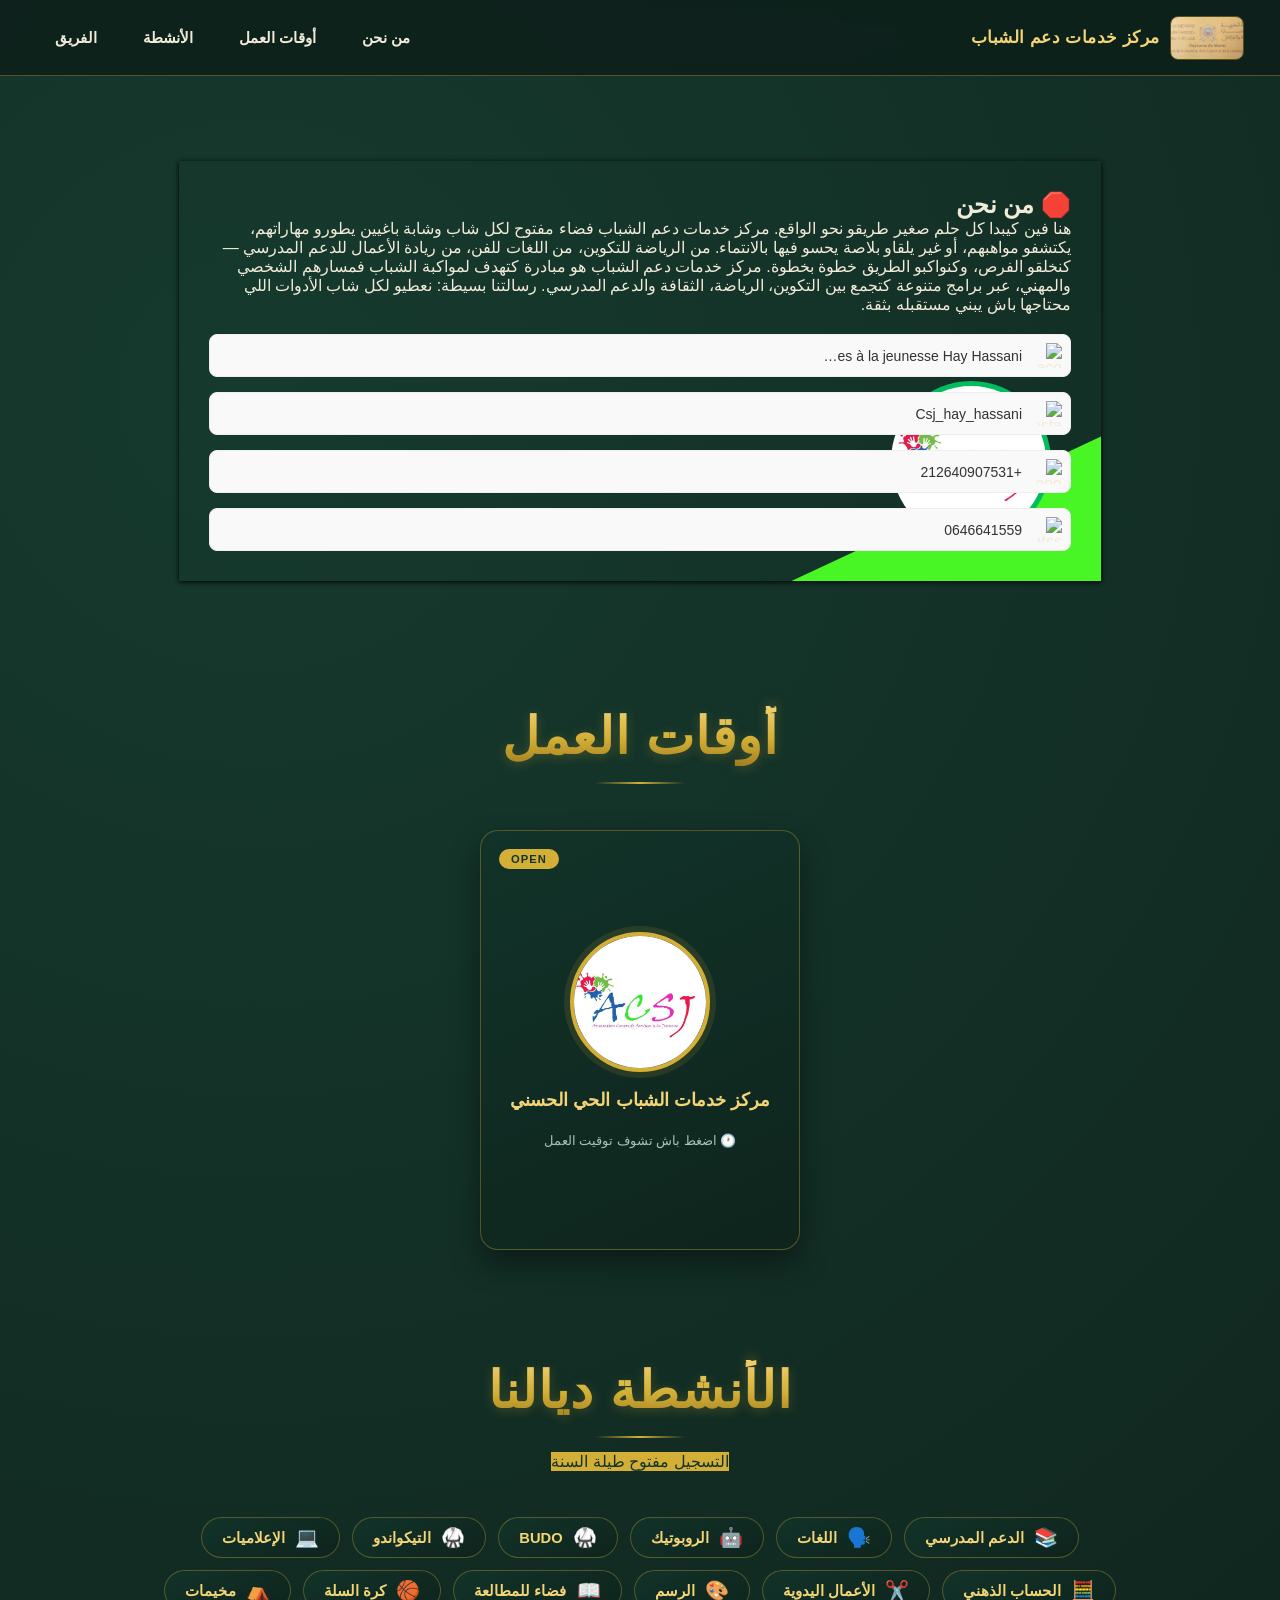
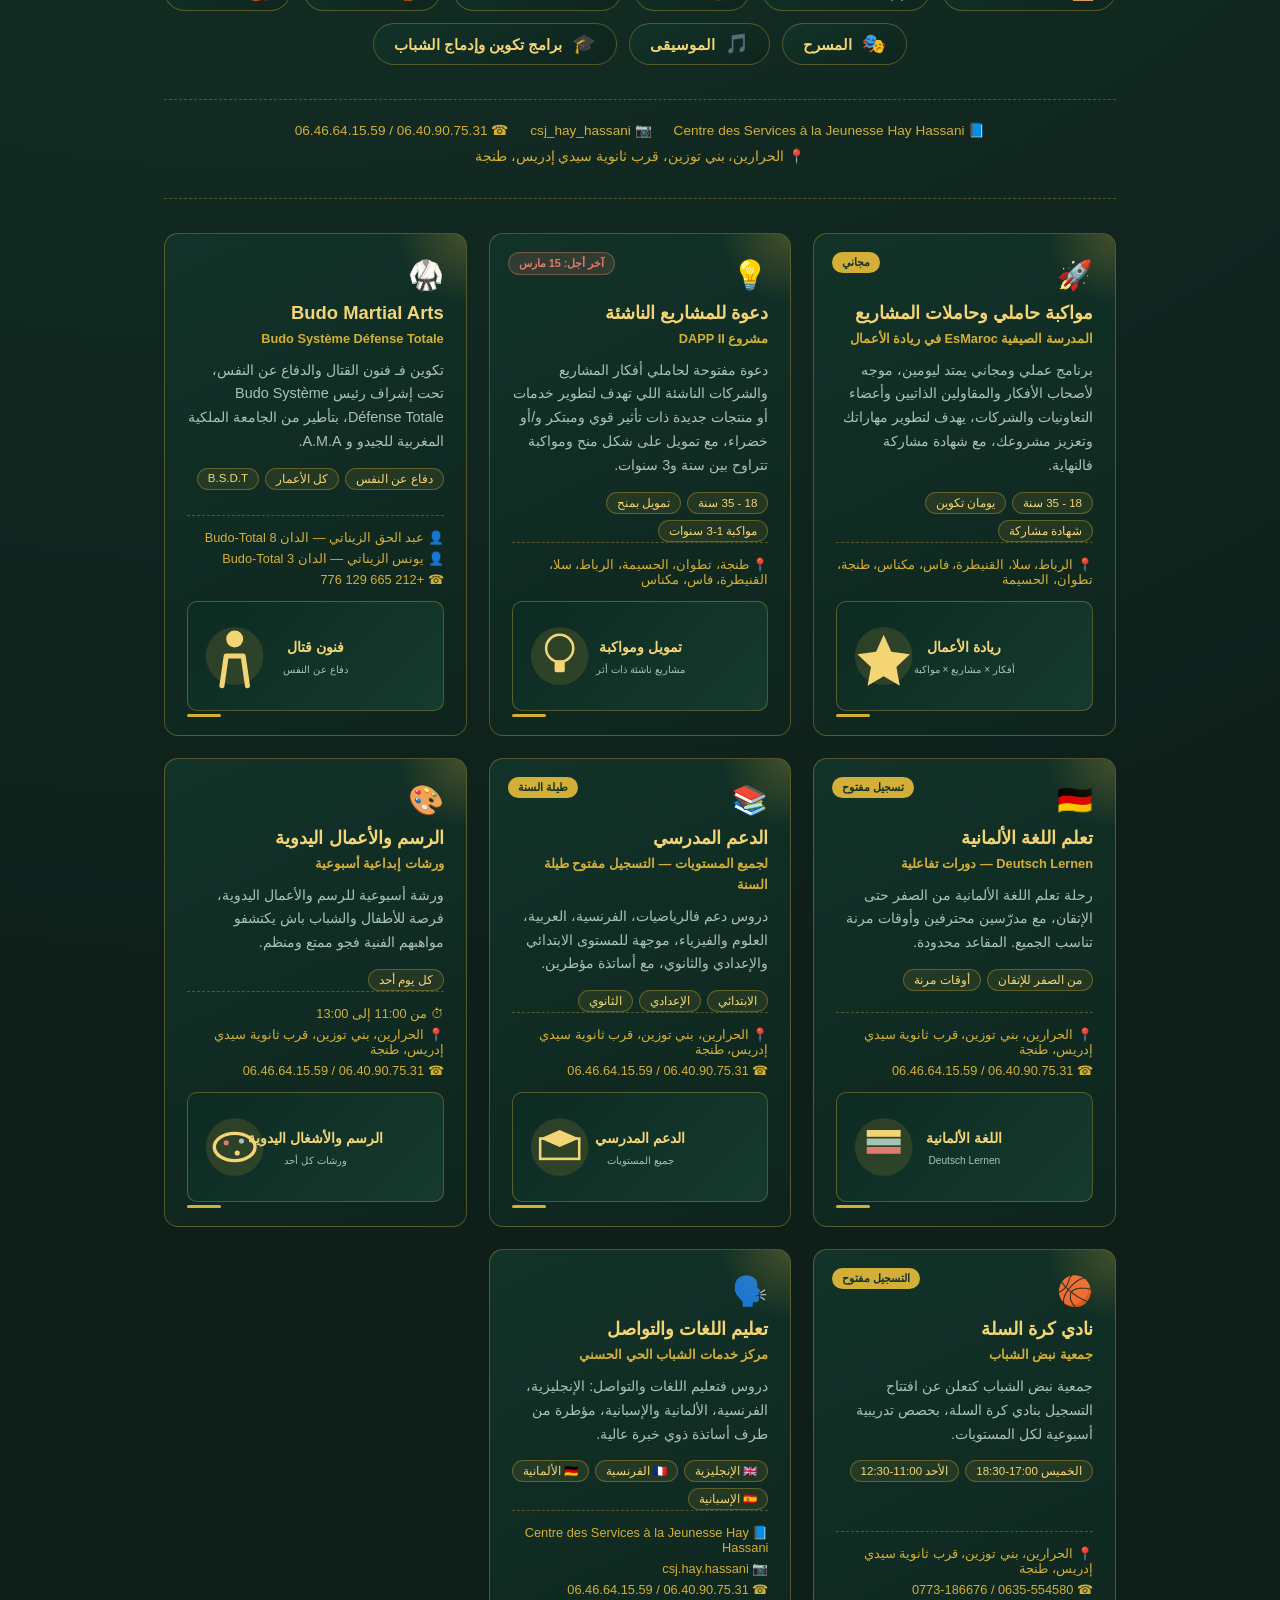
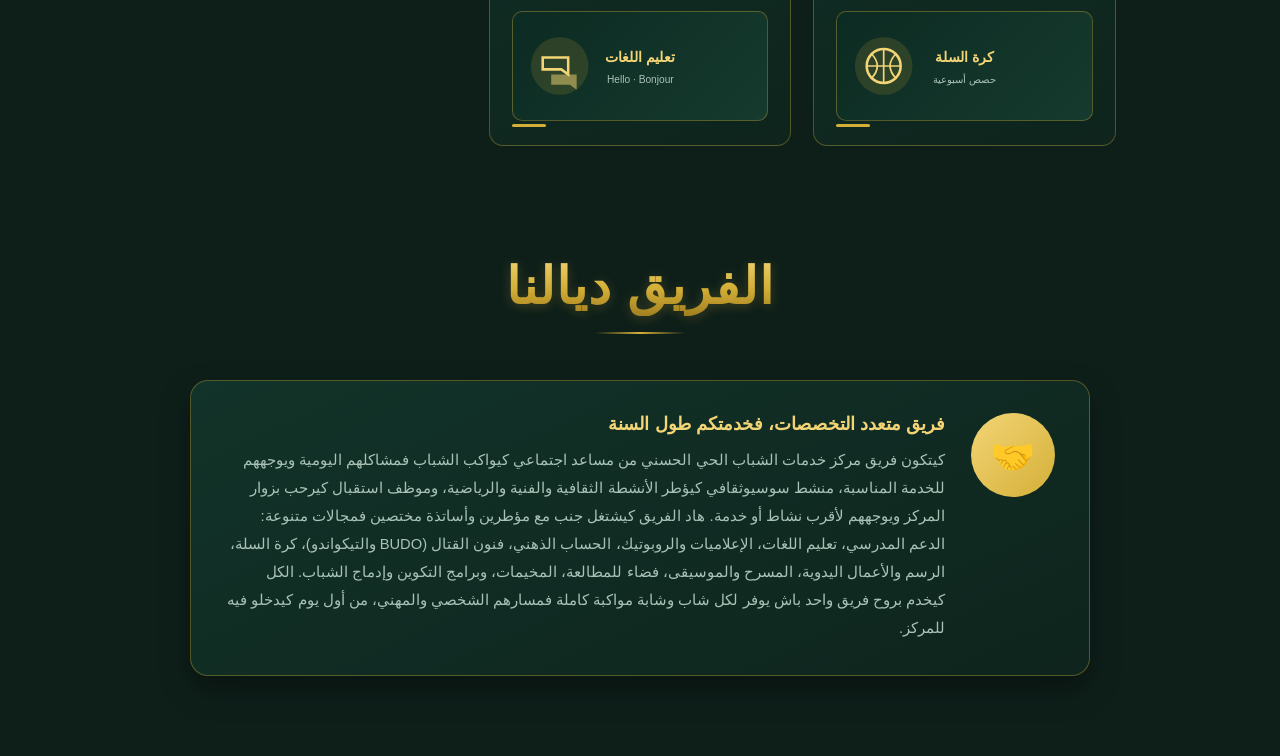
==== index.html @ f2ce32b1 "Add files via upload" ====
<!DOCTYPE html>
<html lang="ar" dir="rtl">
<head>
    <meta charset="UTF-8">
    <meta name="viewport" content="width=device-width, initial-scale=1.0">
    <title>من نحن - أوقات العمل</title>
    <link rel="stylesheet" href="style.css">
    <link rel="preconnect" href="https://fonts.googleapis.com">
    <link rel="preconnect" href="https://fonts.gstatic.com" crossorigin>
    <link href="https://fonts.googleapis.com/css2?family=Cabin:ital,wght@0,400..700;1,400..700&family=Cairo:wght@200..1000&family=Yuyu&display=swap" rel="stylesheet">
</head>
<body>
<!-- ================= NAVBAR ================= -->
  <nav class="navbar">
    <div class="logo">
      <img src="20260708_164011.jpg" alt="لوغو المركز">
      <span>مركز خدمات دعم الشباب</span>
    </div>

    <button class="burger" id="burgerBtn" aria-label="فتح القائمة">
      <span></span><span></span><span></span>
    </button>

    <ul class="nav-links" id="navLinks">
      <li><button onclick="scrollToSection('who-are-we')">من نحن</button></li>
      <li><button onclick="scrollToSection('hours')">أوقات العمل</button></li>
      <li><button onclick="scrollToSection('activities')">الأنشطة</button></li>
      <li><button onclick="scrollToSection('workers')">الفريق</button></li>
    </ul>
  </nav>

  <!-- ================= WHO ARE WE ================= -->
 <section id="who-are-we">
  <div class="whoarewe-container">
    <div class="whoarewe card">

      <!-- ============ الوجه الجديد: اسم المركز + اللوغو ============ -->
      <div class="face front">
        <div class="explanation">
          <h1>🛑 من نحن</h1>
          <p>
            هنا فين كيبدا كل حلم صغير طريقو نحو الواقع. مركز خدمات دعم الشباب فضاء مفتوح لكل شاب وشابة باغيين يطورو مهاراتهم، يكتشفو مواهبهم، أو غير يلقاو بلاصة يحسو فيها بالانتماء. من الرياضة للتكوين، من اللغات للفن، من ريادة الأعمال للدعم المدرسي — كنخلقو الفرص، وكنواكبو الطريق خطوة بخطوة.

مركز خدمات دعم الشباب هو مبادرة كتهدف لمواكبة الشباب فمسارهم الشخصي والمهني، عبر برامج متنوعة كتجمع بين التكوين، الرياضة، الثقافة والدعم المدرسي. رسالتنا بسيطة: نعطيو لكل شاب الأدوات اللي محتاجها باش يبني مستقبله بثقة.


          </p>
        </div>
        <div class="contact">
          <div class="face">
            <img src="https://encrypted-tbn0.gstatic.com/images?q=tbn:ANd9GcSIGwPo-he6o2qntz8LfJchyc9Okm151ZYbIqZl2hoObQbx0yhbgMDGwAg&s=10" alt="face" class="icon">
            <a href="https://www.facebook.com/100063943477819/mentions/">Centre des services à la jeunesse Hay Hassani</a>
          </div>
          <div class="insta">
            <img src="https://upload.wikimedia.org/wikipedia/commons/9/95/Instagram_logo_2022.svg" alt="insta" class="icon">
            <a href="https://www.instagram.com/csj_hay_hassani/">Csj_hay_hassani</a>
          </div>
          <div class="phone">
            <img src="https://play-lh.googleusercontent.com/AKQn47okB4Qh5Qs0zx_CXj5iFRdePtpTSnf-T1UjFW49aSjwAnaTqaGy-35JqwHOKETvan8F4B6WkMQ6XiERFQw=w240-h480-rw" alt="phone" class="icon">
            <a href="tel:+212640907531">+212640907531</a>
          </div>
          <div class="whatss">
            <img src="https://upload.wikimedia.org/wikipedia/commons/thumb/4/4c/WhatsApp_Logo_green.svg/1280px-WhatsApp_Logo_green.svg.png" alt="whatss" class="icon">
            <a href="https://wa.me/212646641559">0646641559</a>
          </div>
        </div>
      </div>

      </div>

    </div>
  </div>
</section>

<!-- ================= HOURS (FLIP CARD) ================= -->
  <section id="hours">
    <div class="section-title">
      <h2>أوقات العمل</h2>
      <div class="divider"></div>
    </div>

    <div class="hours-wrap">
      <div class="flip-card" id="hoursFlip" onclick="this.classList.toggle('flipped')" role="button" tabindex="0"
           onkeydown="if(event.key==='Enter'||event.key===' '){this.classList.toggle('flipped')}">
        <div class="flip-inner">

          <!-- الوجه الأول: اللوغو -->
          <div class="flip-face flip-front">
            <span class="open-badge">OPEN</span>
            <div class="flip-logo">
              <img src="IMG-20260708-WA0013.jpg" alt="لوغو مركز خدمات الشباب الحي الحسني">
            </div>
            <h3>مركز خدمات الشباب الحي الحسني</h3>
            <p class="flip-hint">🕐 اضغط باش تشوف توقيت العمل</p>
          </div>

          <!-- الوجه الثاني: توقيت العمل -->
          <div class="flip-face flip-back">
            <h3>🕐 توقيت العمل</h3>

            <div class="hours-block">
              <span class="hours-days">من الثلاثاء إلى السبت</span>
              <div class="hours-row"><span class="hours-label">صباحاً</span><span class="hours-time">10:00 - 13:00</span></div>
              <div class="hours-row"><span class="hours-label">مساءً</span><span class="hours-time">16:00 - 20:00</span></div>
            </div>

            <div class="hours-block">
              <span class="hours-days">يوم الأحد</span>
              <div class="hours-row"><span class="hours-label">صباحاً</span><span class="hours-time">10:00 - 13:00</span></div>
            </div>

            <div class="hours-contact">
              <a href="tel:+212640907531">📞 06.40.90.75.31</a>
              <a href="tel:+212646641559">📞 06.46.64.15.59</a>
            </div>
            <p class="flip-hint">اضغط باش ترجع للوغو</p>
          </div>

        </div>
      </div>
    </div>
  </section>

<!-- ================= ACTIVITIES ================= -->
  <section id="activities">
    <div class="section-title">
      <h2>الأنشطة ديالنا</h2>
      <div class="divider"></div>
      <span class="badge free reg-badge">التسجيل مفتوح طيلة السنة</span>
    </div>

    <div id="activities-container" class="chip-grid">
      <div class="chip"><span class="chip-icon">📚</span><span class="chip-title">الدعم المدرسي</span></div>
      <div class="chip"><span class="chip-icon">🗣️</span><span class="chip-title">اللغات</span></div>
      <div class="chip"><span class="chip-icon">🤖</span><span class="chip-title">الروبوتيك</span></div>
      <div class="chip"><span class="chip-icon">🥋</span><span class="chip-title">BUDO</span></div>
      <div class="chip"><span class="chip-icon">🥋</span><span class="chip-title">التيكواندو</span></div>
      <div class="chip"><span class="chip-icon">💻</span><span class="chip-title">الإعلاميات</span></div>
      <div class="chip"><span class="chip-icon">🧮</span><span class="chip-title">الحساب الذهني</span></div>
      <div class="chip"><span class="chip-icon">✂️</span><span class="chip-title">الأعمال اليدوية</span></div>
      <div class="chip"><span class="chip-icon">🎨</span><span class="chip-title">الرسم</span></div>
      <div class="chip"><span class="chip-icon">📖</span><span class="chip-title">فضاء للمطالعة</span></div>
      <div class="chip"><span class="chip-icon">🏀</span><span class="chip-title">كرة السلة</span></div>
      <div class="chip"><span class="chip-icon">⛺</span><span class="chip-title">مخيمات</span></div>
      <div class="chip"><span class="chip-icon">🎭</span><span class="chip-title">المسرح</span></div>
      <div class="chip"><span class="chip-icon">🎵</span><span class="chip-title">الموسيقى</span></div>
      <div class="chip"><span class="chip-icon">🎓</span><span class="chip-title">برامج تكوين وإدماج الشباب</span></div>
    </div>

    <div class="activities-contact">
      <span>📘 Centre des Services à la Jeunesse Hay Hassani</span>
      <span>📷 csj_hay_hassani</span>
      <span>☎ <a href="tel:+212640907531">06.40.90.75.31</a> / <a href="tel:+212646641559">06.46.64.15.59</a></span>
      <span>📍 الحرارين، بني توزين، قرب ثانوية سيدي إدريس، طنجة</span>
    </div>

    <div id="activities-details">

      <!-- Activité 1: EsMaroc - école d'été entrepreneuriat -->
      <div class="activity">
        <span class="badge free">مجاني</span>
        <span class="icon">🚀</span>
        <h3>مواكبة حاملي وحاملات المشاريع</h3>
        <p class="subtitle">المدرسة الصيفية EsMaroc في ريادة الأعمال</p>
        <p>
          برنامج عملي ومجاني يمتد ليومين، موجه لأصحاب الأفكار والمقاولين الذاتيين وأعضاء التعاونيات والشركات، يهدف لتطوير مهاراتك وتعزيز مشروعك، مع شهادة مشاركة فالنهاية.
        </p>
        <div class="tags">
          <span>18 - 35 سنة</span>
          <span>يومان تكوين</span>
          <span>شهادة مشاركة</span>
        </div>
        <div class="meta">
          <span>📍 الرباط، سلا، القنيطرة، فاس، مكناس، طنجة، تطوان، الحسيمة</span>
        </div>
        <div class="activity-img">
          <svg viewBox="0 0 300 110" xmlns="http://www.w3.org/2000/svg">
            <circle cx="55" cy="55" r="34" fill="#d4af37" opacity="0.15"/>
            <path d="M55 30 L64 50 L86 53 L70 68 L74 90 L55 79 L36 90 L40 68 L24 53 L46 50 Z" fill="#f3d576"/>
            <text x="150" y="50" text-anchor="middle" font-family="Tahoma, Arial" font-size="17" font-weight="bold" fill="#f3d576">ريادة الأعمال</text>
            <text x="150" y="75" text-anchor="middle" font-family="Tahoma, Arial" font-size="12" fill="#a9c2b6">أفكار × مشاريع × مواكبة</text>
          </svg>
        </div>
      </div>

      <!-- Activité 2: DAPP II - dعوة للمشاريع الناشئة -->
      <div class="activity">
        <span class="badge deadline">آخر أجل: 15 مارس</span>
        <span class="icon">💡</span>
        <h3>دعوة للمشاريع الناشئة</h3>
        <p class="subtitle">مشروع DAPP II</p>
        <p>
          دعوة مفتوحة لحاملي أفكار المشاريع والشركات الناشئة اللي تهدف لتطوير خدمات أو منتجات جديدة ذات تأثير قوي ومبتكر و/أو خضراء، مع تمويل على شكل منح ومواكبة تتراوح بين سنة و3 سنوات.
        </p>
        <div class="tags">
          <span>18 - 35 سنة</span>
          <span>تمويل بمنح</span>
          <span>مواكبة 1-3 سنوات</span>
        </div>
        <div class="meta">
          <span>📍 طنجة، تطوان، الحسيمة، الرباط، سلا، القنيطرة، فاس، مكناس</span>
        </div>
        <div class="activity-img">
          <svg viewBox="0 0 300 110" xmlns="http://www.w3.org/2000/svg">
            <circle cx="55" cy="55" r="34" fill="#d4af37" opacity="0.15"/>
            <circle cx="55" cy="46" r="16" fill="none" stroke="#f3d576" stroke-width="3"/>
            <rect x="49" y="60" width="12" height="14" rx="2" fill="#f3d576"/>
            <text x="150" y="50" text-anchor="middle" font-family="Tahoma, Arial" font-size="17" font-weight="bold" fill="#f3d576">تمويل ومواكبة</text>
            <text x="150" y="75" text-anchor="middle" font-family="Tahoma, Arial" font-size="12" fill="#a9c2b6">مشاريع ناشئة ذات أثر</text>
          </svg>
        </div>
      </div>

      <!-- Activité 3: Budo Martial Arts -->
      <div class="activity">
        <span class="icon">🥋</span>
        <h3>Budo Martial Arts</h3>
        <p class="subtitle">Budo Système Défense Totale</p>
        <p>
          تكوين فـ فنون القتال والدفاع عن النفس، تحت إشراف رئيس Budo Système Défense Totale، بتأطير من الجامعة الملكية المغربية للجيدو و A.M.A.
        </p>
        <div class="tags">
          <span>دفاع عن النفس</span>
          <span>كل الأعمار</span>
          <span>B.S.D.T</span>
        </div>
        <div class="meta">
          <span>👤 عبد الحق الزيناتي — الدان 8 Budo-Total</span>
          <span>👤 يونس الزيناتي — الدان 3 Budo-Total</span>
          <span>☎ <a href="tel:+212665129776">+212 665 129 776</a></span>
        </div>
        <div class="activity-img">
          <svg viewBox="0 0 300 110" xmlns="http://www.w3.org/2000/svg">
            <circle cx="55" cy="55" r="34" fill="#d4af37" opacity="0.15"/>
            <circle cx="55" cy="35" r="10" fill="#f3d576"/>
            <path d="M40 90 L45 55 L65 55 L70 90" fill="none" stroke="#f3d576" stroke-width="6" stroke-linecap="round" stroke-linejoin="round"/>
            <text x="150" y="50" text-anchor="middle" font-family="Tahoma, Arial" font-size="17" font-weight="bold" fill="#f3d576">فنون قتال</text>
            <text x="150" y="75" text-anchor="middle" font-family="Tahoma, Arial" font-size="12" fill="#a9c2b6">دفاع عن النفس</text>
          </svg>
        </div>
      </div>

      <!-- Activité 4: Deutsch Lernen - taallum al2almaniya -->
      <div class="activity">
        <span class="badge free">تسجيل مفتوح</span>
        <span class="icon">🇩🇪</span>
        <h3>تعلم اللغة الألمانية</h3>
        <p class="subtitle">Deutsch Lernen — دورات تفاعلية</p>
        <p>
          رحلة تعلم اللغة الألمانية من الصفر حتى الإتقان، مع مدرّسين محترفين وأوقات مرنة تناسب الجميع. المقاعد محدودة.
        </p>
        <div class="tags">
          <span>من الصفر للإتقان</span>
          <span>أوقات مرنة</span>
        </div>
        <div class="meta">
          <span>📍 الحرارين، بني توزين، قرب ثانوية سيدي إدريس، طنجة</span>
          <span>☎ <a href="tel:+212640907531">06.40.90.75.31</a> / <a href="tel:+212646641559">06.46.64.15.59</a></span>
        </div>
        <div class="activity-img">
          <svg viewBox="0 0 300 110" xmlns="http://www.w3.org/2000/svg">
            <circle cx="55" cy="55" r="34" fill="#d4af37" opacity="0.15"/>
            <rect x="35" y="35" width="40" height="8" fill="#f3d576"/>
            <rect x="35" y="45" width="40" height="8" fill="#a9c2b6"/>
            <rect x="35" y="55" width="40" height="8" fill="#e07a6b"/>
            <text x="150" y="50" text-anchor="middle" font-family="Tahoma, Arial" font-size="17" font-weight="bold" fill="#f3d576">اللغة الألمانية</text>
            <text x="150" y="75" text-anchor="middle" font-family="Tahoma, Arial" font-size="12" fill="#a9c2b6">Deutsch Lernen</text>
          </svg>
        </div>
      </div>

      <!-- Activité 5: dda3m lmadrassi -->
      <div class="activity">
        <span class="badge free">طيلة السنة</span>
        <span class="icon">📚</span>
        <h3>الدعم المدرسي</h3>
        <p class="subtitle">لجميع المستويات — التسجيل مفتوح طيلة السنة</p>
        <p>
          دروس دعم فالرياضيات، الفرنسية، العربية، العلوم والفيزياء، موجهة للمستوى الابتدائي والإعدادي والثانوي، مع أساتذة مؤطرين.
        </p>
        <div class="tags">
          <span>الابتدائي</span>
          <span>الإعدادي</span>
          <span>الثانوي</span>
        </div>
        <div class="meta">
          <span>📍 الحرارين، بني توزين، قرب ثانوية سيدي إدريس، طنجة</span>
          <span>☎ <a href="tel:+212640907531">06.40.90.75.31</a> / <a href="tel:+212646641559">06.46.64.15.59</a></span>
        </div>
        <div class="activity-img">
          <svg viewBox="0 0 300 110" xmlns="http://www.w3.org/2000/svg">
            <circle cx="55" cy="55" r="34" fill="#d4af37" opacity="0.15"/>
            <path d="M32 45 L55 35 L78 45 L55 55 Z" fill="#f3d576"/>
            <rect x="32" y="45" width="46" height="24" fill="none" stroke="#f3d576" stroke-width="3"/>
            <text x="150" y="50" text-anchor="middle" font-family="Tahoma, Arial" font-size="17" font-weight="bold" fill="#f3d576">الدعم المدرسي</text>
            <text x="150" y="75" text-anchor="middle" font-family="Tahoma, Arial" font-size="12" fill="#a9c2b6">جميع المستويات</text>
          </svg>
        </div>
      </div>

      <!-- Activité 6: rasm wal2a3mal lyadawiya -->
      <div class="activity">
        <span class="icon">🎨</span>
        <h3>الرسم والأعمال اليدوية</h3>
        <p class="subtitle">ورشات إبداعية أسبوعية</p>
        <p>
          ورشة أسبوعية للرسم والأعمال اليدوية، فرصة للأطفال والشباب باش يكتشفو مواهبهم الفنية فجو ممتع ومنظم.
        </p>
        <div class="tags">
          <span>كل يوم أحد</span>
        </div>
        <div class="meta">
          <span>⏱ من 11:00 إلى 13:00</span>
          <span>📍 الحرارين، بني توزين، قرب ثانوية سيدي إدريس، طنجة</span>
          <span>☎ <a href="tel:+212640907531">06.40.90.75.31</a> / <a href="tel:+212646641559">06.46.64.15.59</a></span>
        </div>
        <div class="activity-img">
          <svg viewBox="0 0 300 110" xmlns="http://www.w3.org/2000/svg">
            <circle cx="55" cy="55" r="34" fill="#d4af37" opacity="0.15"/>
            <ellipse cx="55" cy="55" rx="24" ry="16" fill="none" stroke="#f3d576" stroke-width="4"/>
            <circle cx="45" cy="50" r="3" fill="#e07a6b"/>
            <circle cx="63" cy="48" r="3" fill="#a9c2b6"/>
            <circle cx="58" cy="62" r="3" fill="#f3d576"/>
            <text x="150" y="50" text-anchor="middle" font-family="Tahoma, Arial" font-size="17" font-weight="bold" fill="#f3d576">الرسم والأشغال اليدوية</text>
            <text x="150" y="75" text-anchor="middle" font-family="Tahoma, Arial" font-size="12" fill="#a9c2b6">ورشات كل أحد</text>
          </svg>
        </div>
      </div>

      <!-- Activité 7: nadi kort selra */ basketball -->
      <div class="activity">
        <span class="badge free">التسجيل مفتوح</span>
        <span class="icon">🏀</span>
        <h3>نادي كرة السلة</h3>
        <p class="subtitle">جمعية نبض الشباب</p>
        <p>
          جمعية نبض الشباب كتعلن عن افتتاح التسجيل بنادي كرة السلة، بحصص تدريبية أسبوعية لكل المستويات.
        </p>
        <div class="tags">
          <span>الخميس 17:00-18:30</span>
          <span>الأحد 11:00-12:30</span>
        </div>
        <div class="meta">
          <span>📍 الحرارين، بني توزين، قرب ثانوية سيدي إدريس، طنجة</span>
          <span>☎ <a href="tel:+212635554580">0635-554580</a> / <a href="tel:+212773186676">0773-186676</a></span>
        </div>
        <div class="activity-img">
          <svg viewBox="0 0 300 110" xmlns="http://www.w3.org/2000/svg">
            <circle cx="55" cy="55" r="34" fill="#d4af37" opacity="0.15"/>
            <circle cx="55" cy="55" r="20" fill="none" stroke="#f3d576" stroke-width="3"/>
            <path d="M35 55 H75 M55 35 V75 M40 40 Q55 55 40 70 M70 40 Q55 55 70 70" stroke="#f3d576" stroke-width="2" fill="none"/>
            <text x="150" y="50" text-anchor="middle" font-family="Tahoma, Arial" font-size="17" font-weight="bold" fill="#f3d576">كرة السلة</text>
            <text x="150" y="75" text-anchor="middle" font-family="Tahoma, Arial" font-size="12" fill="#a9c2b6">حصص أسبوعية</text>
          </svg>
        </div>
      </div>

      <!-- Activité 9: t3lim allughat - lang courses -->
      <div class="activity">
        <span class="icon">🗣️</span>
        <h3>تعليم اللغات والتواصل</h3>
        <p class="subtitle">مركز خدمات الشباب الحي الحسني</p>
        <p>
          دروس فتعليم اللغات والتواصل: الإنجليزية، الفرنسية، الألمانية والإسبانية، مؤطرة من طرف أساتذة ذوي خبرة عالية.
        </p>
        <div class="tags">
          <span>🇬🇧 الإنجليزية</span>
          <span>🇫🇷 الفرنسية</span>
          <span>🇩🇪 الألمانية</span>
          <span>🇪🇸 الإسبانية</span>
        </div>
        <div class="meta">
          <span>📘 Centre des Services à la Jeunesse Hay Hassani</span>
          <span>📷 csj.hay.hassani</span>
          <span>☎ <a href="tel:+212640907531">06.40.90.75.31</a> / <a href="tel:+212646641559">06.46.64.15.59</a></span>
        </div>
        <div class="activity-img">
          <svg viewBox="0 0 300 110" xmlns="http://www.w3.org/2000/svg">
            <circle cx="55" cy="55" r="34" fill="#d4af37" opacity="0.15"/>
            <path d="M35 45 h30 v20 l-8 -6 h-22 z" fill="none" stroke="#f3d576" stroke-width="3"/>
            <path d="M45 65 h30 v18 l-8 -6 h-22 z" fill="#f3d576" opacity="0.5"/>
            <text x="150" y="50" text-anchor="middle" font-family="Tahoma, Arial" font-size="17" font-weight="bold" fill="#f3d576">تعليم اللغات</text>
            <text x="150" y="75" text-anchor="middle" font-family="Tahoma, Arial" font-size="12" fill="#a9c2b6">Hello · Bonjour</text>
          </svg>
        </div>
      </div>

    </div>
  </section>

  <!-- ================= TEAM (CARTE VISITE) ================= -->
  <section id="workers">
    <div class="section-title">
      <h2>الفريق ديالنا</h2>
      <div class="divider"></div>
    </div>

    <div class="team-card">
      <div class="team-card-icon">🤝</div>
      <div class="team-card-content">
        <h3>فريق متعدد التخصصات، فخدمتكم طول السنة</h3>
        <p>
          كيتكون فريق مركز خدمات الشباب الحي الحسني من مساعد اجتماعي كيواكب الشباب فمشاكلهم اليومية ويوجههم للخدمة المناسبة، منشط سوسيوثقافي كيؤطر الأنشطة الثقافية والفنية والرياضية، وموظف استقبال كيرحب بزوار المركز ويوجههم لأقرب نشاط أو خدمة. هاد الفريق كيشتغل جنب مع مؤطرين وأساتذة مختصين فمجالات متنوعة: الدعم المدرسي، تعليم اللغات، الإعلاميات والروبوتيك، الحساب الذهني، فنون القتال (BUDO والتيكواندو)، كرة السلة، الرسم والأعمال اليدوية، المسرح والموسيقى، فضاء للمطالعة، المخيمات، وبرامج التكوين وإدماج الشباب. الكل كيخدم بروح فريق واحد باش يوفر لكل شاب وشابة مواكبة كاملة فمسارهم الشخصي والمهني، من أول يوم كيدخلو فيه للمركز.
        </p>
      </div>
    </div>
  </section>

  
<script src="js.js"></script>
</body>
</html>
---- style.css ----
/* =======================================================
   RESET + ROOT VARIABLES
======================================================= */
* {
  box-sizing: border-box;
  margin: 0;
  padding: 0;
}

:root{
  --bg: #0e1f1a;
  --panel: #123329;
  --gold: #d4af37;
  --gold-light: #f3d576;
  --text: #f1ead9;
  --muted: #a9c2b6;
  --border: rgba(212,175,55,0.35);
  --nav-h: 76px;
}

html{ scroll-behavior: smooth; }

body{
  margin: 0;
  min-height: 100vh;
  background: radial-gradient(circle at 20% 10%, #163a2e, var(--bg) 60%);
  font-family: "Tahoma", "Segoe UI", sans-serif;
  color: var(--text);
  padding: 40px 20px;
  padding-top: var(--nav-h);
}

/* =======================================================
   NAVBAR
======================================================= */
.navbar{
  position: fixed;
  top: 0; right: 0; left: 0;
  height: var(--nav-h);
  display: flex;
  align-items: center;
  justify-content: space-between;
  padding: 0 36px;
  background: rgba(14,31,26,0.85);
  backdrop-filter: blur(10px);
  border-bottom: 1px solid var(--border);
  z-index: 1000;
}

.navbar .logo{
  display: flex;
  align-items: center;
  gap: 10px;
}

.navbar .logo img{
  height: 44px;
  width: 74px;
  object-fit: cover;
  border-radius: 8px;
  border: 1px solid var(--border);
}

.navbar .logo span{
  font-weight: 800;
  color: var(--gold-light);
  font-size: 1.05rem;
  letter-spacing: .5px;
}

.nav-links{
  display: flex;
  gap: 8px;
  list-style: none;
  margin: 0; padding: 0;
}

.nav-links button{
  background: transparent;
  border: 1px solid transparent;
  color: var(--text);
  font-family: inherit;
  font-size: .95rem;
  font-weight: 600;
  padding: 9px 18px;
  border-radius: 8px;
  cursor: pointer;
  transition: border-color .2s ease, color .2s ease, background .2s ease;
}

.nav-links button:hover{
  color: var(--gold-light);
  border-color: var(--border);
  background: rgba(212,175,55,0.08);
}

.burger{
  display: none;
  flex-direction: column;
  gap: 5px;
  background: none;
  border: none;
  cursor: pointer;
  padding: 6px;
}

.burger span{
  width: 24px; height: 2px;
  background: var(--gold);
  border-radius: 2px;
}

@media (max-width: 720px){
  .nav-links{
    position: fixed;
    top: var(--nav-h);
    right: 0; left: 0;
    flex-direction: column;
    background: rgba(14,31,26,0.97);
    padding: 14px;
    border-bottom: 1px solid var(--border);
    transform: translateY(-140%);
    transition: transform .25s ease;
  }
  .nav-links.open{ transform: translateY(0); }
  .burger{ display: flex; }
}

/* =======================================================
   SECTIONS GENERALES
======================================================= */
section{
  max-width: 1000px;
  margin: 0 auto;
  padding: 70px 24px 40px;
  scroll-margin-top: var(--nav-h);
}

.section-title{
  text-align: center;
  margin-bottom: 46px;
}

.section-title h2{
  font-size: clamp(2rem, 5.5vw, 3.2rem);
  margin: 0;
  font-weight: 800;
  letter-spacing: 1px;
  background: linear-gradient(180deg, var(--gold-light), var(--gold) 55%, #9c7a1f);
  -webkit-background-clip: text;
  background-clip: text;
  color: transparent;
  text-shadow: 0 2px 12px rgba(212,175,55,0.25);
}

.section-title .divider{
  width: 90px;
  height: 2px;
  margin: 16px auto 0;
  background: linear-gradient(90deg, transparent, var(--gold), transparent);
}

/* =======================================================
   HOURS — FLIP CARD (توقيت العمل)
======================================================= */
.hours-wrap{
  display: flex;
  justify-content: center;
}

.flip-card{
  width: 320px;
  height: 420px;
  max-width: 100%;
  perspective: 1600px;
  cursor: pointer;
  outline: none;
}

.flip-inner{
  position: relative;
  width: 100%;
  height: 100%;
  text-align: center;
  transition: transform .7s cubic-bezier(.4,.2,.2,1);
  transform-style: preserve-3d;
}

.flip-card.flipped .flip-inner{
  transform: rotateY(180deg);
}

.flip-card:focus-visible .flip-inner{
  box-shadow: 0 0 0 3px var(--gold-light);
  border-radius: 18px;
}

.flip-face{
  position: absolute;
  inset: 0;
  -webkit-backface-visibility: hidden;
  backface-visibility: hidden;
  border-radius: 18px;
  border: 1px solid var(--border);
  background: linear-gradient(155deg, var(--panel), #0e241d);
  display: flex;
  flex-direction: column;
  align-items: center;
  justify-content: center;
  padding: 28px 24px;
  box-shadow: 0 14px 30px rgba(0,0,0,0.4);
}

/* الوجه الأول: اللوغو */
.flip-front{
  gap: 14px;
}

.open-badge{
  position: absolute;
  top: 18px;
  left: 18px;
  background: var(--gold);
  color: #123329;
  font-size: .7rem;
  font-weight: 800;
  letter-spacing: 1px;
  padding: 4px 12px;
  border-radius: 20px;
}

.flip-logo{
  width: 140px;
  height: 140px;
  border-radius: 50%;
  overflow: hidden;
  border: 4px solid var(--gold);
  box-shadow: 0 0 0 6px rgba(212,175,55,0.12);
}

.flip-logo img{
  width: 100%;
  height: 100%;
  object-fit: cover;
  display: block;
}

.flip-front h3{
  color: var(--gold-light);
  font-size: 1.15rem;
  font-weight: 800;
  line-height: 1.5;
}

.flip-hint{
  color: var(--muted);
  font-size: .8rem;
  margin-top: 6px;
}

/* الوجه الثاني: توقيت العمل */
.flip-back{
  transform: rotateY(180deg);
  gap: 12px;
}

.flip-back h3{
  color: var(--gold-light);
  font-size: 1.3rem;
  font-weight: 800;
  margin-bottom: 6px;
}

.hours-block{
  width: 100%;
  background: rgba(212,175,55,0.06);
  border: 1px solid var(--border);
  border-radius: 12px;
  padding: 10px 16px;
}

.hours-days{
  display: block;
  color: var(--gold);
  font-weight: 700;
  font-size: .9rem;
  margin-bottom: 6px;
  text-decoration: underline;
  text-decoration-color: var(--border);
}

.hours-row{
  display: flex;
  align-items: center;
  justify-content: space-between;
  font-size: .88rem;
  padding: 3px 0;
}

.hours-row .hours-label{
  color: var(--muted);
}

.hours-row .hours-time{
  color: var(--text);
  font-weight: 700;
  direction: ltr;
}

.hours-contact{
  display: flex;
  flex-direction: column;
  gap: 6px;
  margin-top: 4px;
}

.hours-contact a{
  color: var(--gold);
  text-decoration: none;
  font-size: .85rem;
  direction: ltr;
}

.hours-contact a:hover{
  color: var(--gold-light);
  text-decoration: underline;
}

@media (max-width: 400px){
  .flip-card{ width: 90vw; height: 440px; }
}

/* =======================================================
   ACTIVITIES — chips mokhtassarin (b7al f-poster)
======================================================= */
.reg-badge{
  display: inline-block;
  margin-top: 14px;
  position: static;
}

.chip-grid{
  display: flex;
  flex-wrap: wrap;
  justify-content: center;
  gap: 12px;
}

.chip{
  display: flex;
  align-items: center;
  gap: 10px;
  background: linear-gradient(155deg, var(--panel), #0e241d);
  border: 1px solid var(--border);
  border-radius: 30px;
  padding: 10px 20px;
  transition: transform .2s ease, box-shadow .2s ease, border-color .2s ease;
}

.chip:hover{
  transform: translateY(-3px);
  border-color: var(--gold);
  box-shadow: 0 8px 18px rgba(0,0,0,0.3);
}

.chip-icon{
  font-size: 1.2rem;
  line-height: 1;
}

.chip-title{
  font-size: .92rem;
  font-weight: 700;
  color: var(--gold-light);
  white-space: nowrap;
}

.activities-contact{
  display: flex;
  flex-wrap: wrap;
  justify-content: center;
  gap: 10px 22px;
  margin-top: 34px;
  padding-top: 22px;
  border-top: 1px dashed var(--border);
  font-size: .85rem;
  color: var(--gold);
}

.activities-contact a{
  color: var(--gold);
  text-decoration: none;
}

.activities-contact a:hover{
  color: var(--gold-light);
  text-decoration: underline;
}

/* =======================================================
   ACTIVITIES DETAILS — kartat mfassla (nsekha n7ayiya)
======================================================= */
#activities-details{
  display: grid;
  grid-template-columns: repeat(auto-fit, minmax(280px, 1fr));
  gap: 22px;
  margin-top: 34px;
  padding-top: 34px;
  border-top: 1px dashed var(--border);
}

.activity{
  position: relative;
  background: linear-gradient(155deg, var(--panel), #0e241d);
  border: 1px solid var(--border);
  border-radius: 14px;
  padding: 24px 22px;
  overflow: hidden;
  display: flex;
  flex-direction: column;
  transition: transform .25s ease, box-shadow .25s ease, border-color .25s ease;
}

.activity::before{
  content: "";
  position: absolute;
  top: 0; right: 0;
  width: 70px; height: 70px;
  background: radial-gradient(circle at top right, rgba(212,175,55,0.25), transparent 70%);
}

.activity::after{
  content: "";
  position: absolute;
  left: 22px; bottom: 18px;
  width: 34px; height: 3px;
  background: var(--gold);
  border-radius: 2px;
}

.activity:hover{
  transform: translateY(-4px);
  border-color: var(--gold);
  box-shadow: 0 12px 24px rgba(0,0,0,0.35);
}

.activity .icon{
  font-size: 1.8rem;
  margin-bottom: 10px;
  display: inline-block;
}

.activity h3{
  margin: 0 0 4px;
  font-size: 1.15rem;
  color: var(--gold-light);
  font-weight: 700;
  position: relative;
  z-index: 1;
}

.activity .subtitle{
  margin: 0 0 10px;
  font-size: .8rem;
  color: var(--gold);
  font-weight: 600;
  position: relative;
  z-index: 1;
}

.activity p{
  margin: 0;
  color: var(--muted);
  font-size: .9rem;
  line-height: 1.65;
  position: relative;
  z-index: 1;
}

.activity .tags{
  display: flex;
  flex-wrap: wrap;
  gap: 6px;
  margin-top: 14px;
  position: relative;
  z-index: 1;
}

.activity .tags span{
  font-size: .72rem;
  color: var(--gold-light);
  background: rgba(212,175,55,0.1);
  border: 1px solid var(--border);
  padding: 3px 10px;
  border-radius: 20px;
}

.activity .meta{
  margin-top: auto;
  padding-top: 14px;
  border-top: 1px dashed var(--border);
  display: flex;
  flex-direction: column;
  gap: 6px;
  font-size: .8rem;
  color: var(--gold);
  position: relative;
  z-index: 1;
}

.activity .meta a{
  color: var(--gold);
  text-decoration: none;
}

.activity .meta a:hover{
  text-decoration: underline;
  color: var(--gold-light);
}

.activity .badge{
  position: absolute;
  top: 18px;
  left: 18px;
  font-size: .68rem;
  font-weight: 700;
  padding: 4px 10px;
  border-radius: 20px;
  z-index: 1;
}

.badge.free{
  background: var(--gold);
  color: #123329;
}

.badge.deadline{
  background: rgba(224,122,107,0.15);
  color: #e07a6b;
  border: 1px solid rgba(224,122,107,0.4);
}

/* tswira sghira wad7a fakher kol activity (SVG bl3arabiya) */
.activity .activity-img{
  width: 100%;
  height: 110px;
  border-radius: 10px;
  margin-top: 14px;
  border: 1px solid var(--border);
  position: relative;
  z-index: 1;
  overflow: hidden;
  background: linear-gradient(135deg, #0c2b22, #163a2e);
}

.activity .activity-img svg{
  width: 100%;
  height: 100%;
  display: block;
}

/* =======================================================
   TEAM — carte visite moustatila (khlasa)
======================================================= */
.team-card{
  display: flex;
  align-items: flex-start;
  gap: 26px;
  max-width: 900px;
  margin: 0 auto;
  background: linear-gradient(155deg, var(--panel), #0e241d);
  border: 1px solid var(--border);
  border-radius: 18px;
  padding: 32px 34px;
  box-shadow: 0 14px 30px rgba(0,0,0,0.35);
}

.team-card-icon{
  flex-shrink: 0;
  width: 84px;
  height: 84px;
  border-radius: 50%;
  background: linear-gradient(135deg, var(--gold-light), var(--gold));
  display: flex;
  align-items: center;
  justify-content: center;
  font-size: 2.2rem;
}

.team-card-content h3{
  color: var(--gold-light);
  font-size: 1.15rem;
  font-weight: 800;
  margin-bottom: 12px;
}

.team-card-content p{
  color: var(--muted);
  font-size: .92rem;
  line-height: 1.9;
}

@media (max-width: 600px){
  .team-card{
    flex-direction: column;
    align-items: center;
    text-align: center;
    padding: 26px 22px;
  }
}

/* =======================================================
   WHO ARE WE — flip card (l9dima, b7al carte visite)
======================================================= */
.whoarewe-container {
  height: 100%;
  padding: 15px;
}

.card {
  width: 100%;
  height: 100%;
  box-shadow: 0px 1px 5px black;
  position: relative;
  overflow: hidden;
}

.face {
  padding: 30px;
}

.card:before {
  content: "";
  width: 150px;
  height: 150px;
  background-image: url(IMG-20260708-WA0013.jpg);
  background-size: cover;
  position: absolute;
  bottom: 40px;
  right: 50px;
  z-index: 300;
  border-radius: 50%;
  border: 5px solid;
  border-color: rgb(5, 187, 96) rgb(5, 187, 96) rgb(5, 187, 96) white;
}

.card:after {
  content: "";
  width: 400px;
  height: 150px;
  background-color: rgb(72, 245, 37);
  position: absolute;
  transform: rotate(-25deg);
  bottom: -60px;
  right: -100px;
}

.card .front {
  position: relative;
}

/* تنسيق الروابط باش ما تبقاش مشوهة */
.card .contact {
  display: flex;
  flex-direction: column;
  gap: 15px !important;
  margin-top: 20px !important;
}

.card .contact > div {
  display: flex !important;
  align-items: center !important;
  gap: 10px !important;
  background: #f9f9f9;
  padding: 8px;
  border-radius: 8px;
  border: 1px solid #eee;
  transition: 0.3s;
  z-index: 400;
}

.card .contact > div:hover {
  background: #e0f7fa;
}

.card .contact a {
  text-decoration: none !important;
  color: #333 !important;
  font-size: 14px;
  font-weight: 500;
  white-space: nowrap;
  overflow: hidden;
  text-overflow: ellipsis;
  max-width: 200px; /* باش ما تخرجش على النافذة */
  margin-right: 5px;
}

/* تنسيق الأيقونات */
.card .icon {
  width: 25px !important;
  height: 25px !important;
  object-fit: contain;
}
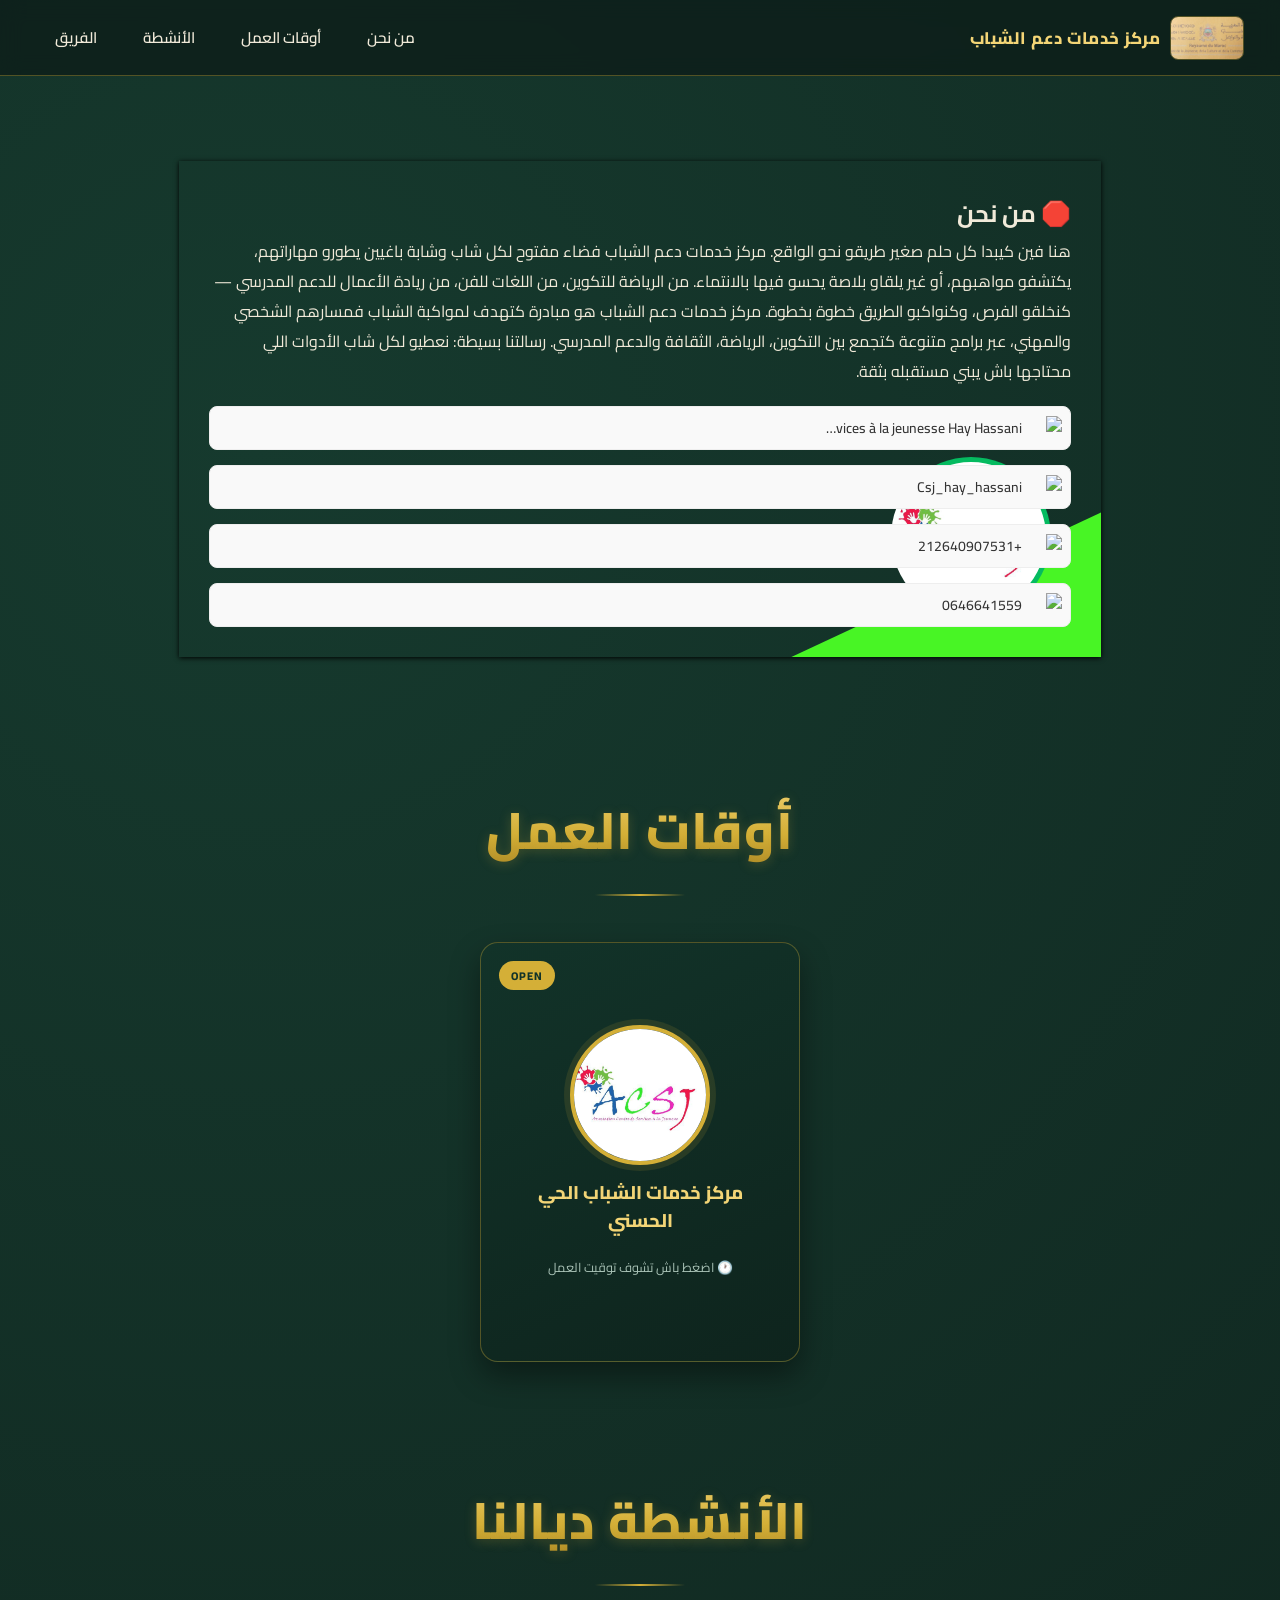
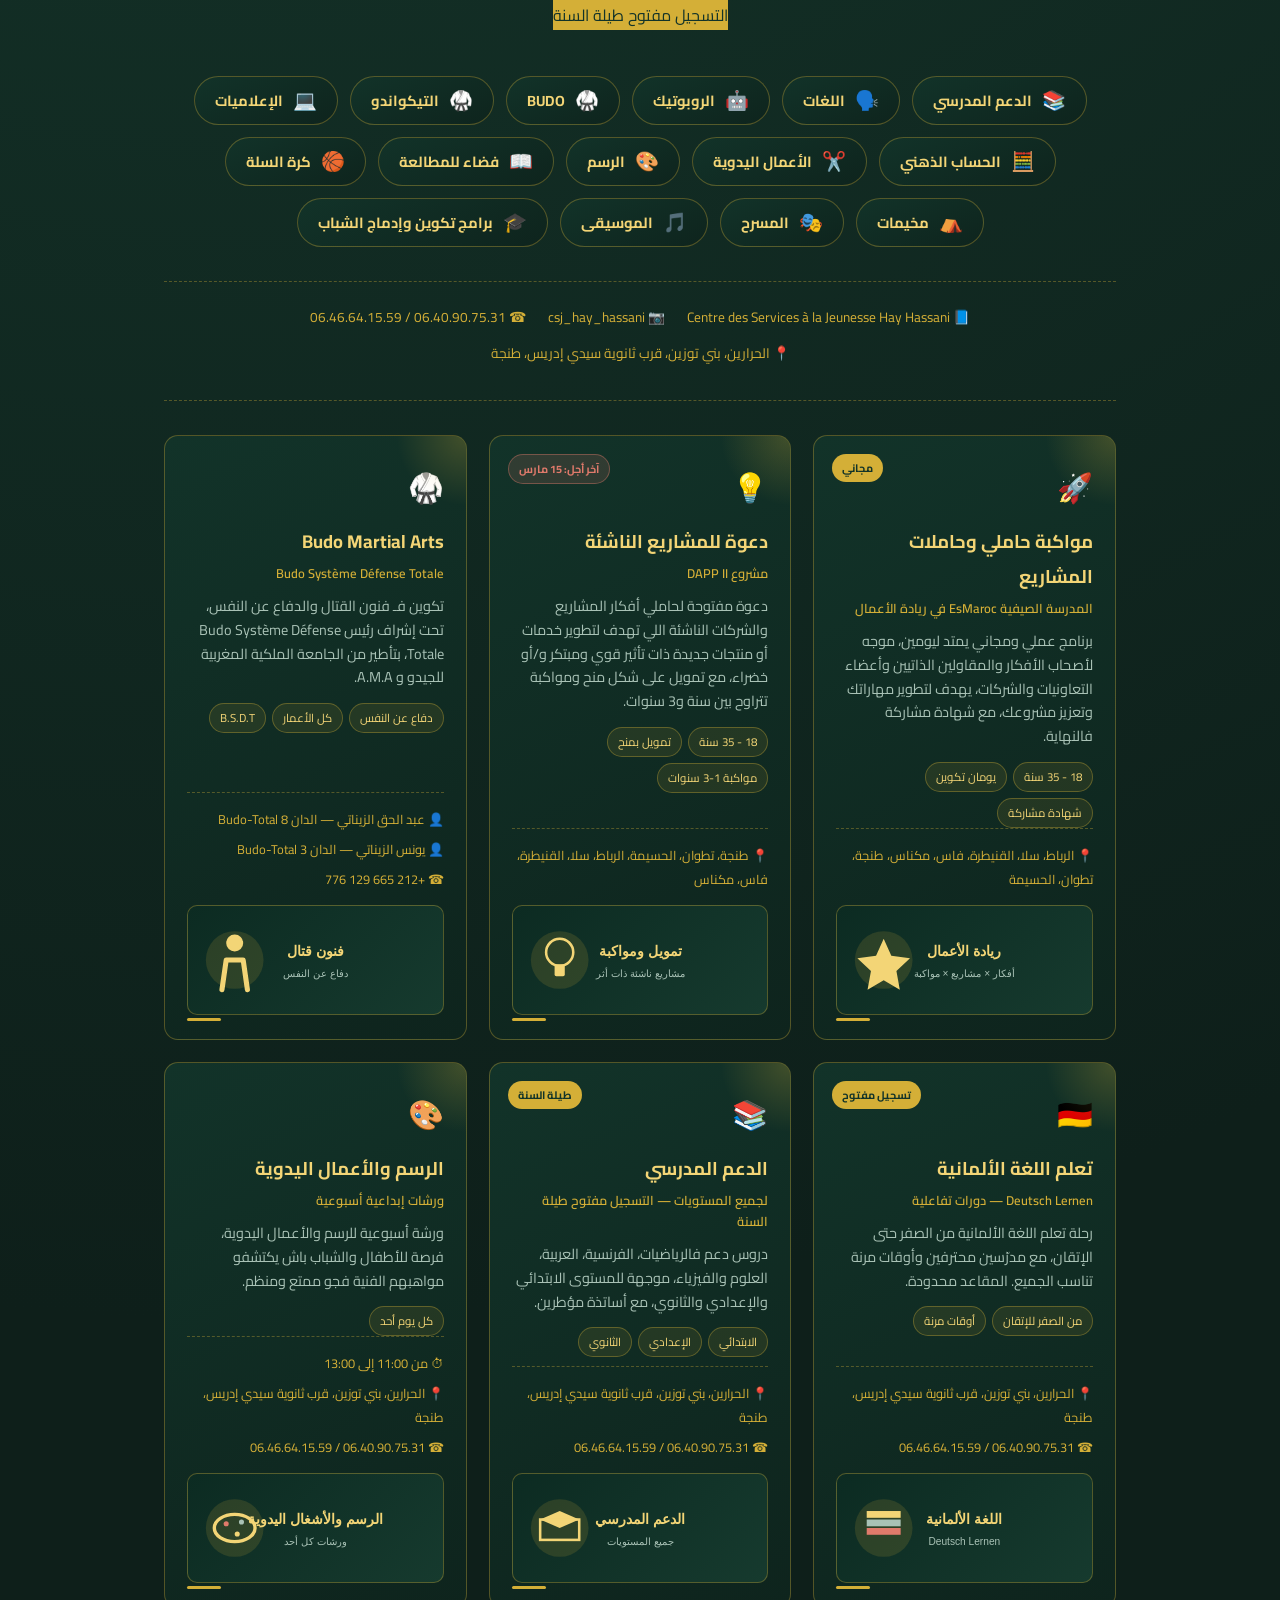
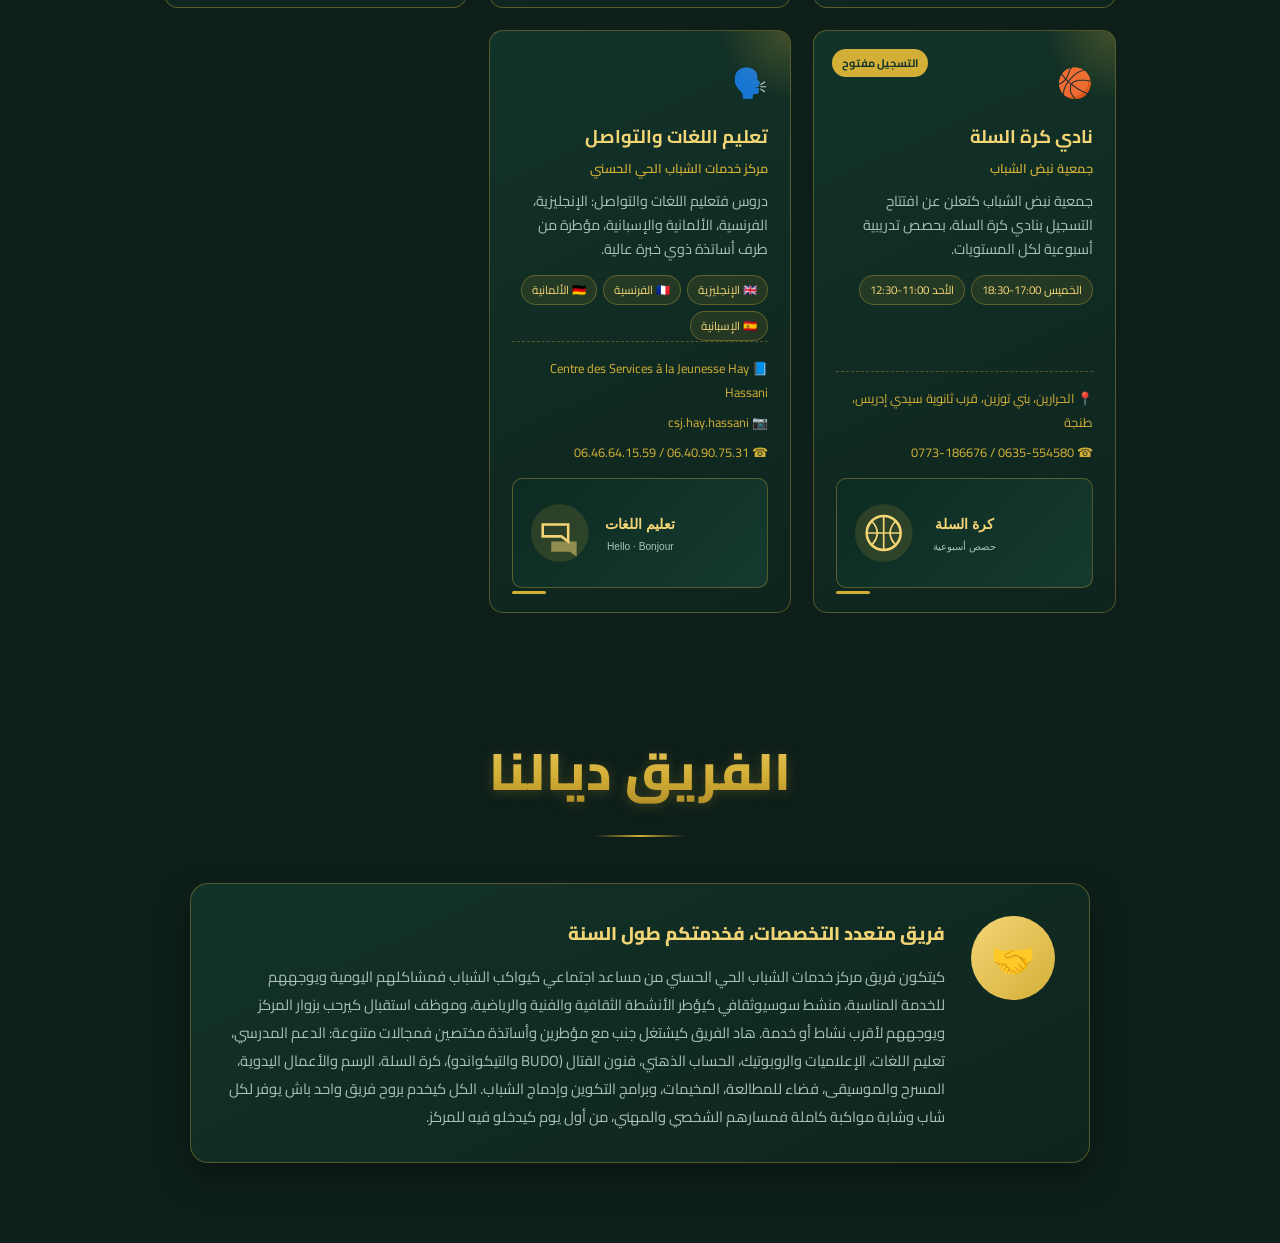
==== commit 0d596f09: "Add files via upload" ====
--- a/index.html
+++ b/index.html
@@ -8,6 +8,9 @@
     <link rel="preconnect" href="https://fonts.googleapis.com">
     <link rel="preconnect" href="https://fonts.gstatic.com" crossorigin>
     <link href="https://fonts.googleapis.com/css2?family=Cabin:ital,wght@0,400..700;1,400..700&family=Cairo:wght@200..1000&family=Yuyu&display=swap" rel="stylesheet">
+    <link rel="preconnect" href="https://fonts.googleapis.com">
+    <link rel="preconnect" href="https://fonts.gstatic.com" crossorigin>
+    <link href="https://fonts.googleapis.com/css2?family=Cairo:wght@200..1000&family=Tajawal:wght@200;300;400;500;700;800;900&display=swap" rel="stylesheet">
 </head>
 <body>
 <!-- ================= NAVBAR ================= -->
--- a/style.css
+++ b/style.css
@@ -700,4 +700,12 @@
   width: 25px !important;
   height: 25px !important;
   object-fit: contain;
+}
+
+body {
+  font-family: "Cairo", "Tajawal", "Noto Sans Arabic",
+               "Segoe UI", Tahoma, Geneva,
+               "Helvetica Neue", Arial, sans-serif !important;
+  -webkit-font-smoothing: antialiased;
+  text-rendering: optimizeLegibility;
 }
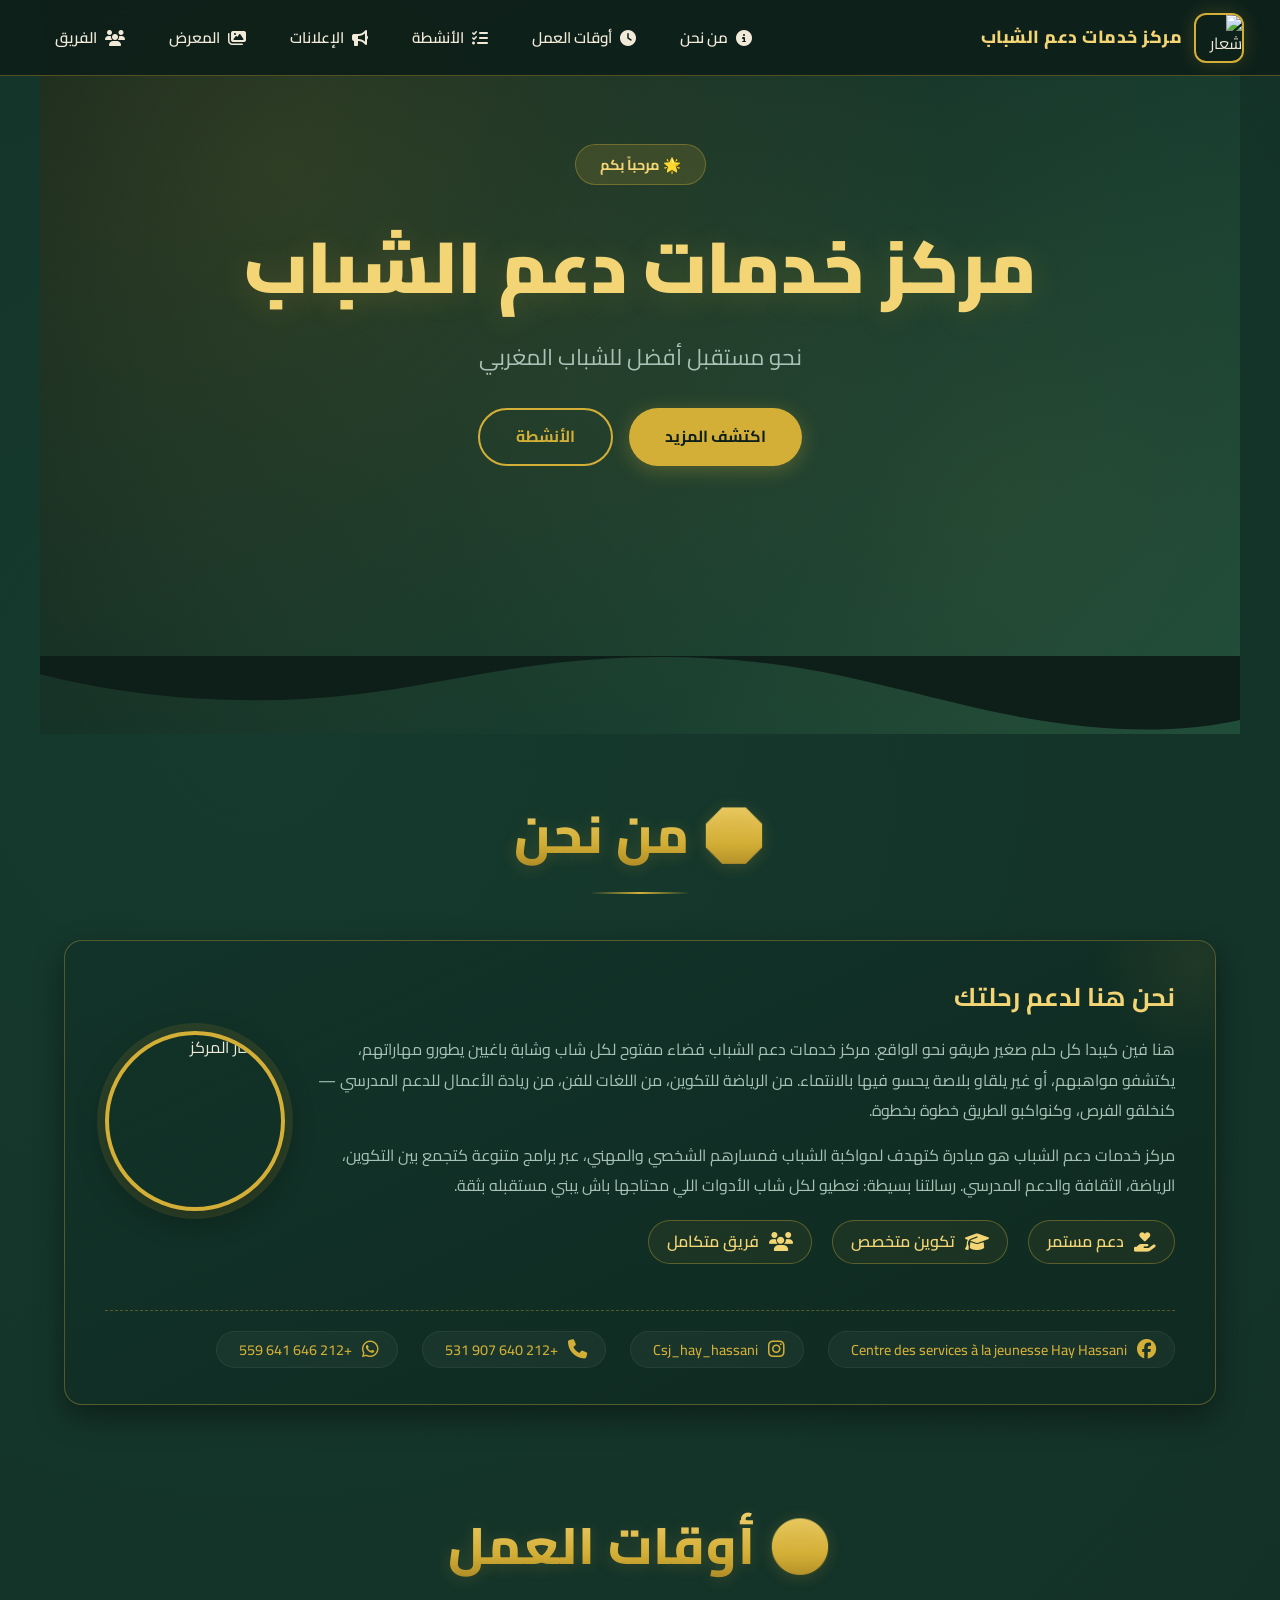
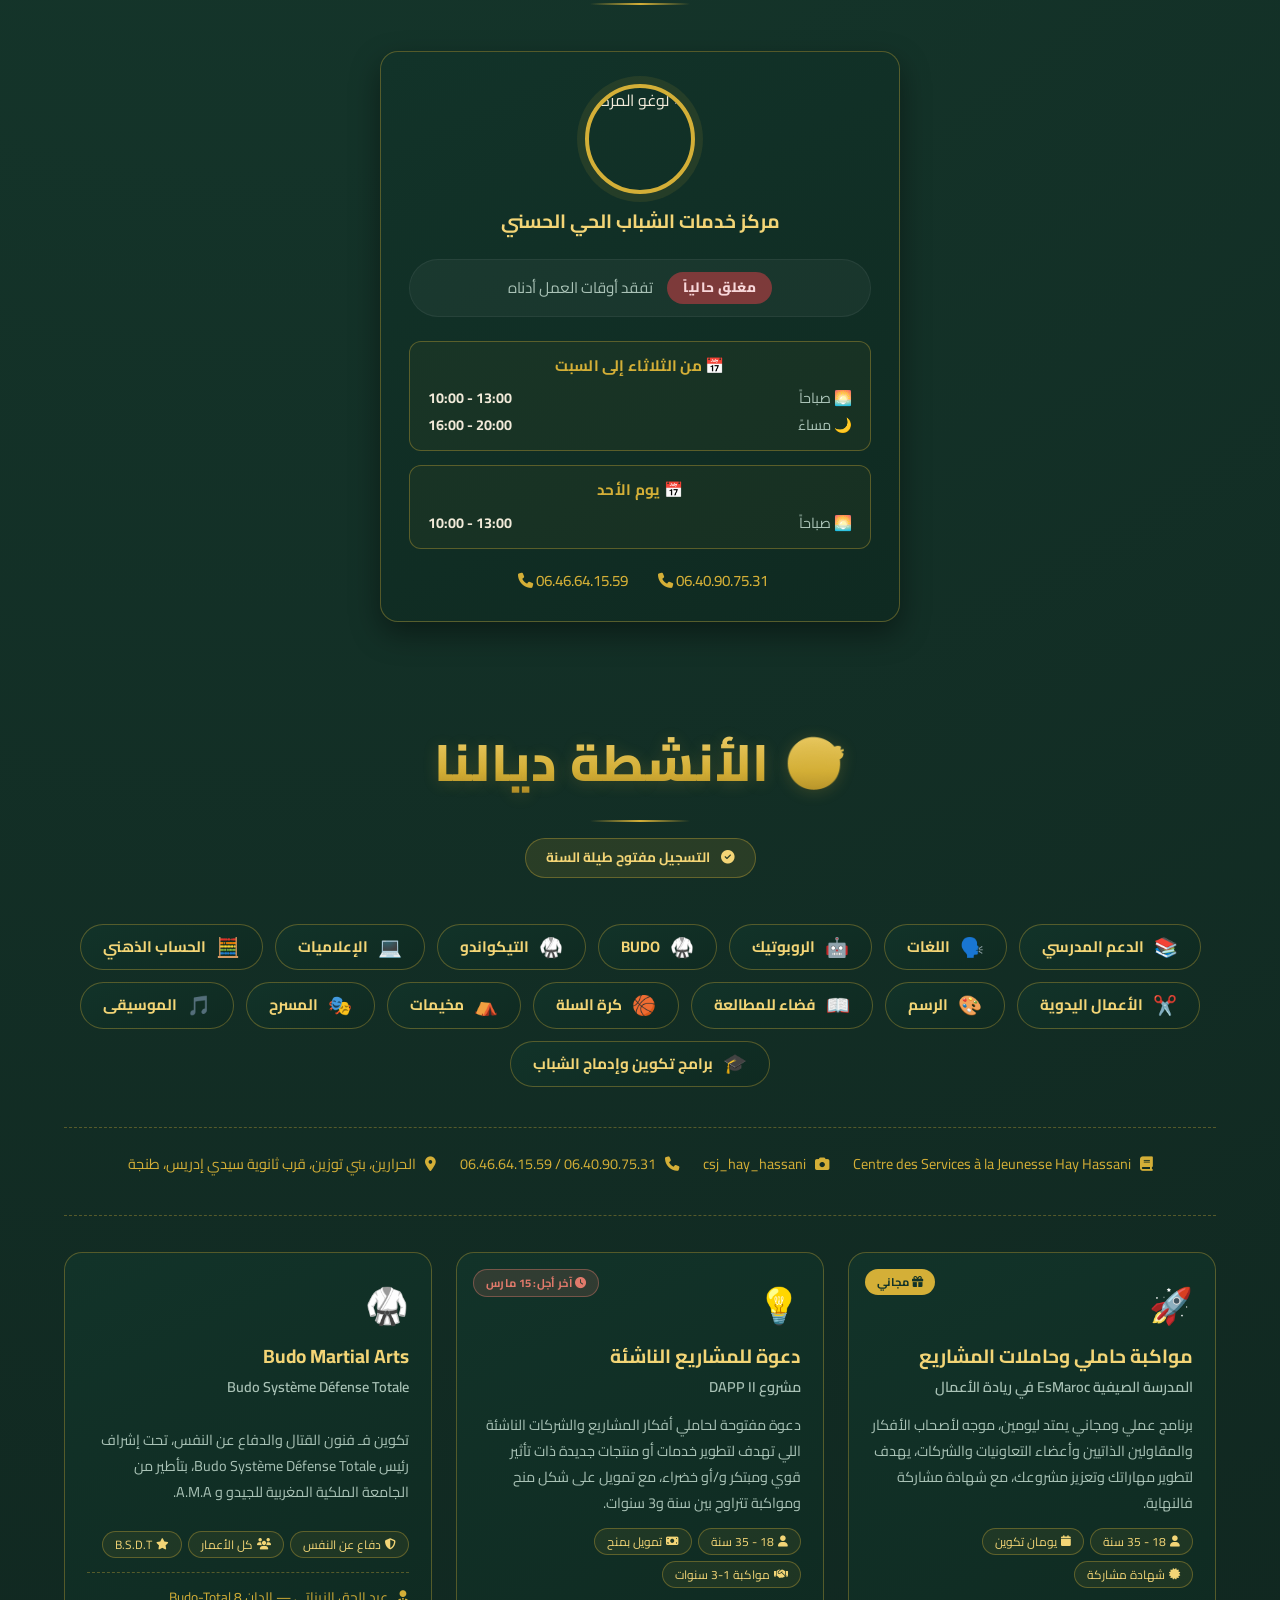
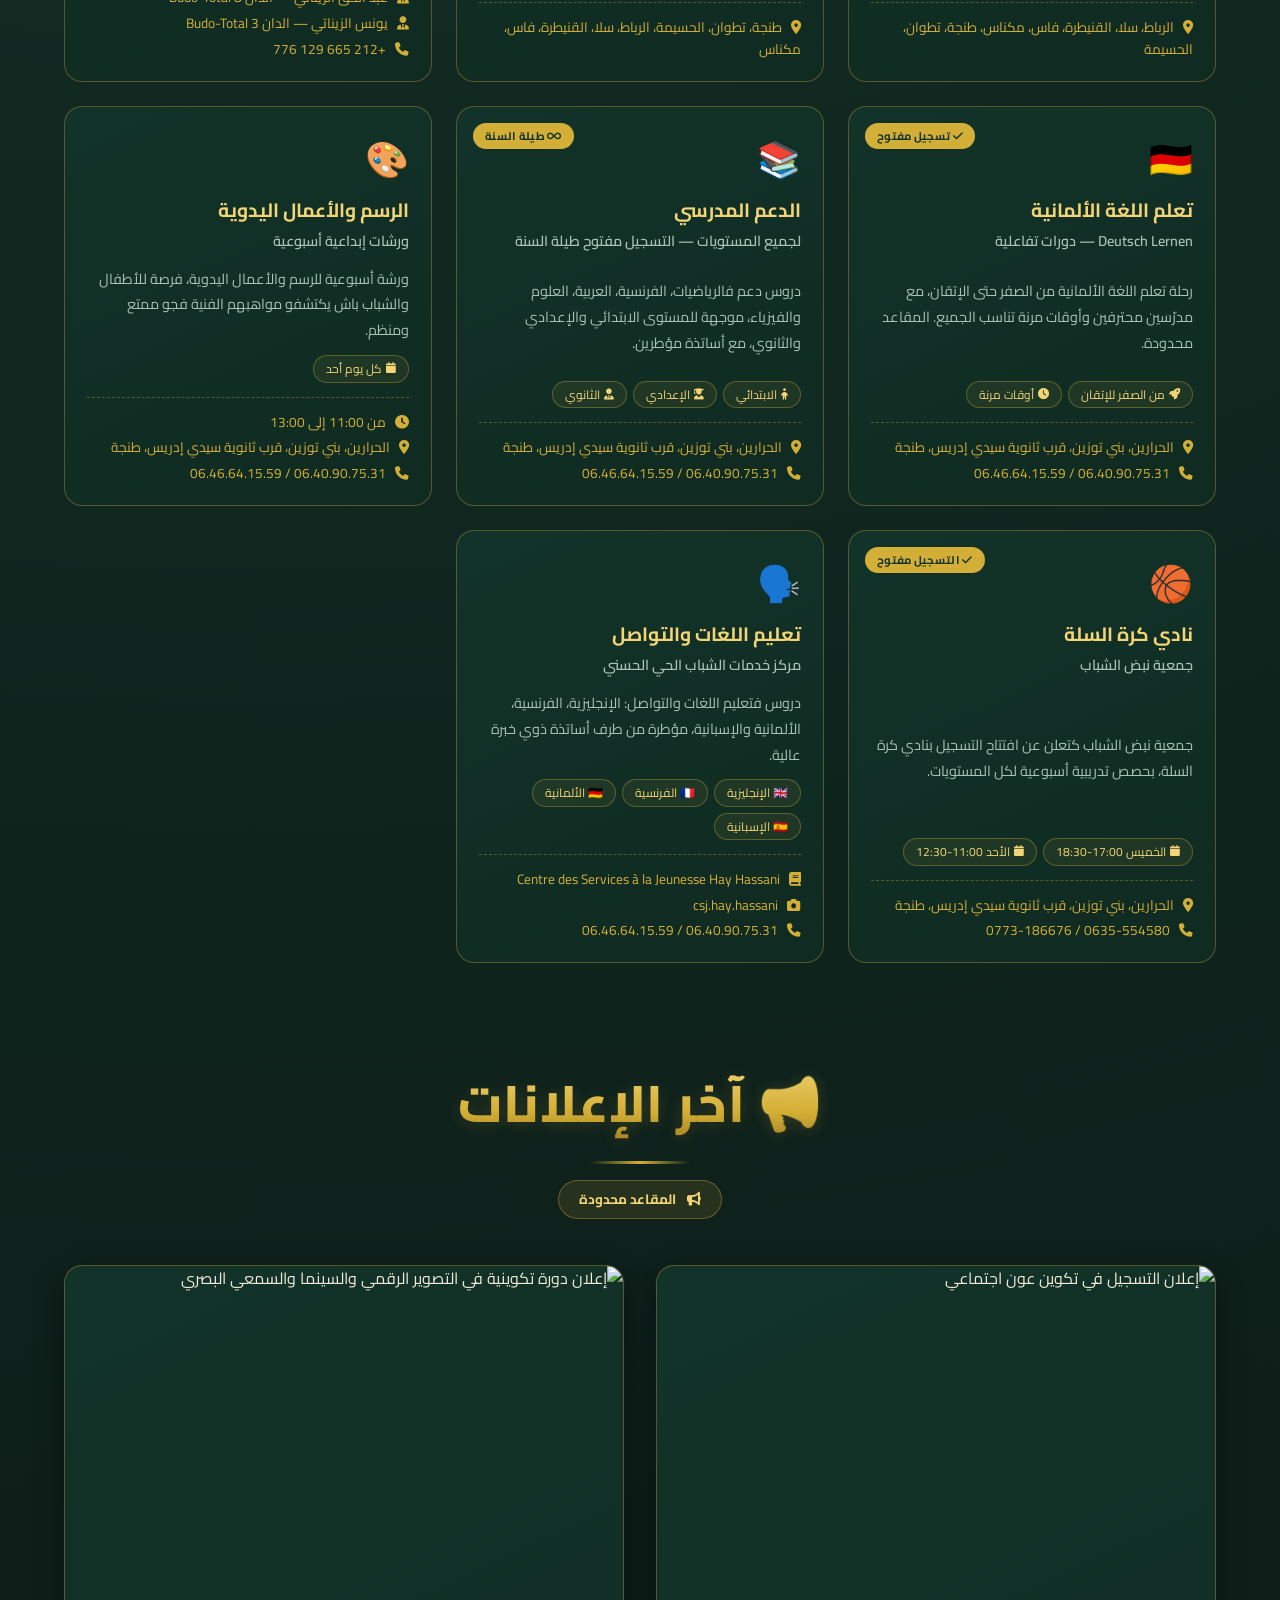
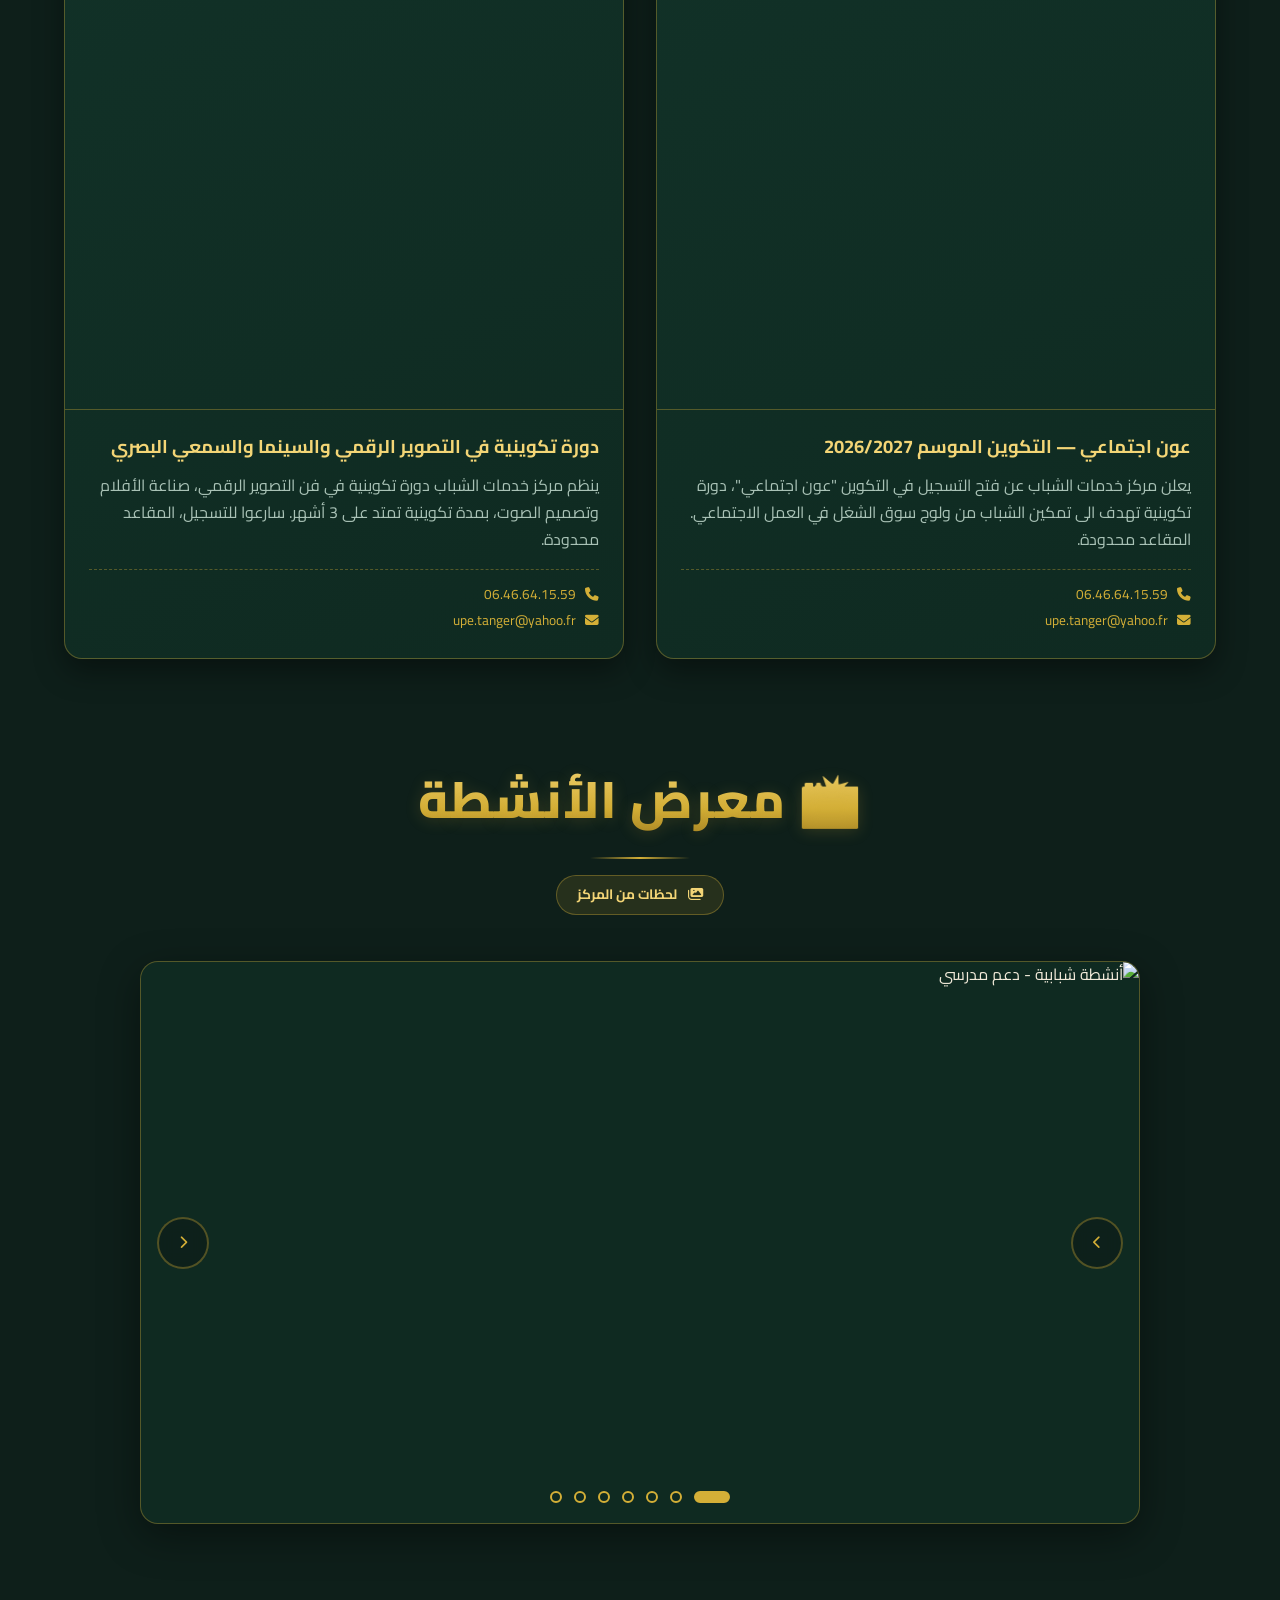
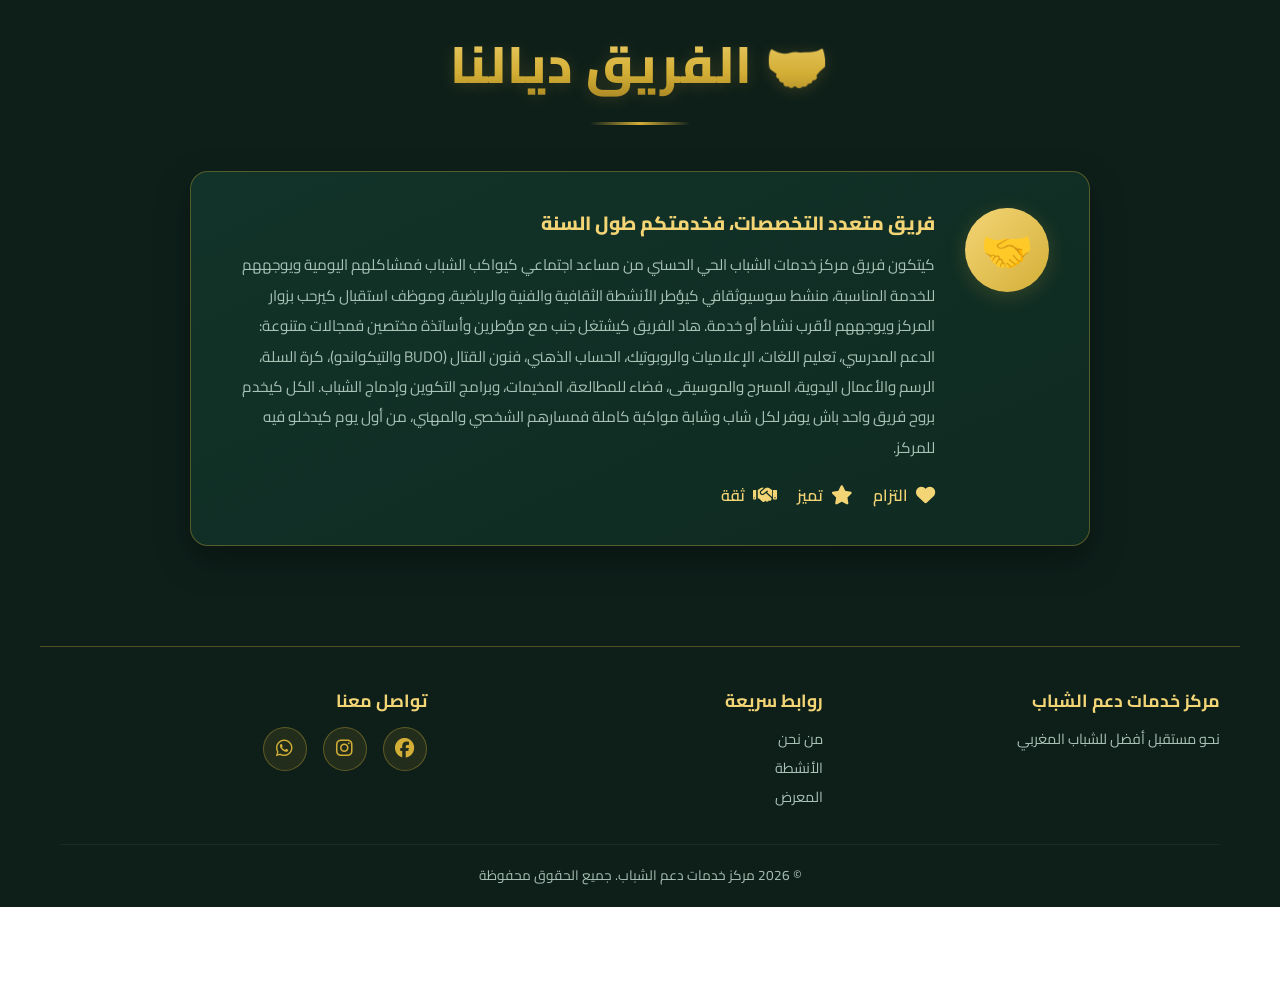
==== commit 7bb87b9b: "Add files via upload" ====
--- a/index.html
+++ b/index.html
@@ -1,415 +1,528 @@
-<!DOCTYPE html>
-<html lang="ar" dir="rtl">
-<head>
-    <meta charset="UTF-8">
-    <meta name="viewport" content="width=device-width, initial-scale=1.0">
-    <title>من نحن - أوقات العمل</title>
-    <link rel="stylesheet" href="style.css">
-    <link rel="preconnect" href="https://fonts.googleapis.com">
-    <link rel="preconnect" href="https://fonts.gstatic.com" crossorigin>
-    <link href="https://fonts.googleapis.com/css2?family=Cabin:ital,wght@0,400..700;1,400..700&family=Cairo:wght@200..1000&family=Yuyu&display=swap" rel="stylesheet">
-    <link rel="preconnect" href="https://fonts.googleapis.com">
-    <link rel="preconnect" href="https://fonts.gstatic.com" crossorigin>
-    <link href="https://fonts.googleapis.com/css2?family=Cairo:wght@200..1000&family=Tajawal:wght@200;300;400;500;700;800;900&display=swap" rel="stylesheet">
-</head>
-<body>
-<!-- ================= NAVBAR ================= -->
-  <nav class="navbar">
-    <div class="logo">
-      <img src="20260708_164011.jpg" alt="لوغو المركز">
-      <span>مركز خدمات دعم الشباب</span>
-    </div>
-
-    <button class="burger" id="burgerBtn" aria-label="فتح القائمة">
-      <span></span><span></span><span></span>
-    </button>
-
-    <ul class="nav-links" id="navLinks">
-      <li><button onclick="scrollToSection('who-are-we')">من نحن</button></li>
-      <li><button onclick="scrollToSection('hours')">أوقات العمل</button></li>
-      <li><button onclick="scrollToSection('activities')">الأنشطة</button></li>
-      <li><button onclick="scrollToSection('workers')">الفريق</button></li>
-    </ul>
-  </nav>
-
-  <!-- ================= WHO ARE WE ================= -->
- <section id="who-are-we">
-  <div class="whoarewe-container">
-    <div class="whoarewe card">
-
-      <!-- ============ الوجه الجديد: اسم المركز + اللوغو ============ -->
-      <div class="face front">
-        <div class="explanation">
-          <h1>🛑 من نحن</h1>
-          <p>
-            هنا فين كيبدا كل حلم صغير طريقو نحو الواقع. مركز خدمات دعم الشباب فضاء مفتوح لكل شاب وشابة باغيين يطورو مهاراتهم، يكتشفو مواهبهم، أو غير يلقاو بلاصة يحسو فيها بالانتماء. من الرياضة للتكوين، من اللغات للفن، من ريادة الأعمال للدعم المدرسي — كنخلقو الفرص، وكنواكبو الطريق خطوة بخطوة.
-
-مركز خدمات دعم الشباب هو مبادرة كتهدف لمواكبة الشباب فمسارهم الشخصي والمهني، عبر برامج متنوعة كتجمع بين التكوين، الرياضة، الثقافة والدعم المدرسي. رسالتنا بسيطة: نعطيو لكل شاب الأدوات اللي محتاجها باش يبني مستقبله بثقة.
-
-
-          </p>
-        </div>
-        <div class="contact">
-          <div class="face">
-            <img src="https://encrypted-tbn0.gstatic.com/images?q=tbn:ANd9GcSIGwPo-he6o2qntz8LfJchyc9Okm151ZYbIqZl2hoObQbx0yhbgMDGwAg&s=10" alt="face" class="icon">
-            <a href="https://www.facebook.com/100063943477819/mentions/">Centre des services à la jeunesse Hay Hassani</a>
-          </div>
-          <div class="insta">
-            <img src="https://upload.wikimedia.org/wikipedia/commons/9/95/Instagram_logo_2022.svg" alt="insta" class="icon">
-            <a href="https://www.instagram.com/csj_hay_hassani/">Csj_hay_hassani</a>
-          </div>
-          <div class="phone">
-            <img src="https://play-lh.googleusercontent.com/AKQn47okB4Qh5Qs0zx_CXj5iFRdePtpTSnf-T1UjFW49aSjwAnaTqaGy-35JqwHOKETvan8F4B6WkMQ6XiERFQw=w240-h480-rw" alt="phone" class="icon">
-            <a href="tel:+212640907531">+212640907531</a>
-          </div>
-          <div class="whatss">
-            <img src="https://upload.wikimedia.org/wikipedia/commons/thumb/4/4c/WhatsApp_Logo_green.svg/1280px-WhatsApp_Logo_green.svg.png" alt="whatss" class="icon">
-            <a href="https://wa.me/212646641559">0646641559</a>
-          </div>
-        </div>
-      </div>
-
-      </div>
-
-    </div>
-  </div>
-</section>
-
-<!-- ================= HOURS (FLIP CARD) ================= -->
-  <section id="hours">
-    <div class="section-title">
-      <h2>أوقات العمل</h2>
-      <div class="divider"></div>
-    </div>
-
-    <div class="hours-wrap">
-      <div class="flip-card" id="hoursFlip" onclick="this.classList.toggle('flipped')" role="button" tabindex="0"
-           onkeydown="if(event.key==='Enter'||event.key===' '){this.classList.toggle('flipped')}">
-        <div class="flip-inner">
-
-          <!-- الوجه الأول: اللوغو -->
-          <div class="flip-face flip-front">
-            <span class="open-badge">OPEN</span>
-            <div class="flip-logo">
-              <img src="IMG-20260708-WA0013.jpg" alt="لوغو مركز خدمات الشباب الحي الحسني">
-            </div>
-            <h3>مركز خدمات الشباب الحي الحسني</h3>
-            <p class="flip-hint">🕐 اضغط باش تشوف توقيت العمل</p>
-          </div>
-
-          <!-- الوجه الثاني: توقيت العمل -->
-          <div class="flip-face flip-back">
-            <h3>🕐 توقيت العمل</h3>
-
-            <div class="hours-block">
-              <span class="hours-days">من الثلاثاء إلى السبت</span>
-              <div class="hours-row"><span class="hours-label">صباحاً</span><span class="hours-time">10:00 - 13:00</span></div>
-              <div class="hours-row"><span class="hours-label">مساءً</span><span class="hours-time">16:00 - 20:00</span></div>
-            </div>
-
-            <div class="hours-block">
-              <span class="hours-days">يوم الأحد</span>
-              <div class="hours-row"><span class="hours-label">صباحاً</span><span class="hours-time">10:00 - 13:00</span></div>
-            </div>
-
-            <div class="hours-contact">
-              <a href="tel:+212640907531">📞 06.40.90.75.31</a>
-              <a href="tel:+212646641559">📞 06.46.64.15.59</a>
-            </div>
-            <p class="flip-hint">اضغط باش ترجع للوغو</p>
-          </div>
-
-        </div>
-      </div>
-    </div>
-  </section>
-
-<!-- ================= ACTIVITIES ================= -->
-  <section id="activities">
-    <div class="section-title">
-      <h2>الأنشطة ديالنا</h2>
-      <div class="divider"></div>
-      <span class="badge free reg-badge">التسجيل مفتوح طيلة السنة</span>
-    </div>
-
-    <div id="activities-container" class="chip-grid">
-      <div class="chip"><span class="chip-icon">📚</span><span class="chip-title">الدعم المدرسي</span></div>
-      <div class="chip"><span class="chip-icon">🗣️</span><span class="chip-title">اللغات</span></div>
-      <div class="chip"><span class="chip-icon">🤖</span><span class="chip-title">الروبوتيك</span></div>
-      <div class="chip"><span class="chip-icon">🥋</span><span class="chip-title">BUDO</span></div>
-      <div class="chip"><span class="chip-icon">🥋</span><span class="chip-title">التيكواندو</span></div>
-      <div class="chip"><span class="chip-icon">💻</span><span class="chip-title">الإعلاميات</span></div>
-      <div class="chip"><span class="chip-icon">🧮</span><span class="chip-title">الحساب الذهني</span></div>
-      <div class="chip"><span class="chip-icon">✂️</span><span class="chip-title">الأعمال اليدوية</span></div>
-      <div class="chip"><span class="chip-icon">🎨</span><span class="chip-title">الرسم</span></div>
-      <div class="chip"><span class="chip-icon">📖</span><span class="chip-title">فضاء للمطالعة</span></div>
-      <div class="chip"><span class="chip-icon">🏀</span><span class="chip-title">كرة السلة</span></div>
-      <div class="chip"><span class="chip-icon">⛺</span><span class="chip-title">مخيمات</span></div>
-      <div class="chip"><span class="chip-icon">🎭</span><span class="chip-title">المسرح</span></div>
-      <div class="chip"><span class="chip-icon">🎵</span><span class="chip-title">الموسيقى</span></div>
-      <div class="chip"><span class="chip-icon">🎓</span><span class="chip-title">برامج تكوين وإدماج الشباب</span></div>
-    </div>
-
-    <div class="activities-contact">
-      <span>📘 Centre des Services à la Jeunesse Hay Hassani</span>
-      <span>📷 csj_hay_hassani</span>
-      <span>☎ <a href="tel:+212640907531">06.40.90.75.31</a> / <a href="tel:+212646641559">06.46.64.15.59</a></span>
-      <span>📍 الحرارين، بني توزين، قرب ثانوية سيدي إدريس، طنجة</span>
-    </div>
-
-    <div id="activities-details">
-
-      <!-- Activité 1: EsMaroc - école d'été entrepreneuriat -->
-      <div class="activity">
-        <span class="badge free">مجاني</span>
-        <span class="icon">🚀</span>
-        <h3>مواكبة حاملي وحاملات المشاريع</h3>
-        <p class="subtitle">المدرسة الصيفية EsMaroc في ريادة الأعمال</p>
-        <p>
-          برنامج عملي ومجاني يمتد ليومين، موجه لأصحاب الأفكار والمقاولين الذاتيين وأعضاء التعاونيات والشركات، يهدف لتطوير مهاراتك وتعزيز مشروعك، مع شهادة مشاركة فالنهاية.
-        </p>
-        <div class="tags">
-          <span>18 - 35 سنة</span>
-          <span>يومان تكوين</span>
-          <span>شهادة مشاركة</span>
-        </div>
-        <div class="meta">
-          <span>📍 الرباط، سلا، القنيطرة، فاس، مكناس، طنجة، تطوان، الحسيمة</span>
-        </div>
-        <div class="activity-img">
-          <svg viewBox="0 0 300 110" xmlns="http://www.w3.org/2000/svg">
-            <circle cx="55" cy="55" r="34" fill="#d4af37" opacity="0.15"/>
-            <path d="M55 30 L64 50 L86 53 L70 68 L74 90 L55 79 L36 90 L40 68 L24 53 L46 50 Z" fill="#f3d576"/>
-            <text x="150" y="50" text-anchor="middle" font-family="Tahoma, Arial" font-size="17" font-weight="bold" fill="#f3d576">ريادة الأعمال</text>
-            <text x="150" y="75" text-anchor="middle" font-family="Tahoma, Arial" font-size="12" fill="#a9c2b6">أفكار × مشاريع × مواكبة</text>
-          </svg>
-        </div>
-      </div>
-
-      <!-- Activité 2: DAPP II - dعوة للمشاريع الناشئة -->
-      <div class="activity">
-        <span class="badge deadline">آخر أجل: 15 مارس</span>
-        <span class="icon">💡</span>
-        <h3>دعوة للمشاريع الناشئة</h3>
-        <p class="subtitle">مشروع DAPP II</p>
-        <p>
-          دعوة مفتوحة لحاملي أفكار المشاريع والشركات الناشئة اللي تهدف لتطوير خدمات أو منتجات جديدة ذات تأثير قوي ومبتكر و/أو خضراء، مع تمويل على شكل منح ومواكبة تتراوح بين سنة و3 سنوات.
-        </p>
-        <div class="tags">
-          <span>18 - 35 سنة</span>
-          <span>تمويل بمنح</span>
-          <span>مواكبة 1-3 سنوات</span>
-        </div>
-        <div class="meta">
-          <span>📍 طنجة، تطوان، الحسيمة، الرباط، سلا، القنيطرة، فاس، مكناس</span>
-        </div>
-        <div class="activity-img">
-          <svg viewBox="0 0 300 110" xmlns="http://www.w3.org/2000/svg">
-            <circle cx="55" cy="55" r="34" fill="#d4af37" opacity="0.15"/>
-            <circle cx="55" cy="46" r="16" fill="none" stroke="#f3d576" stroke-width="3"/>
-            <rect x="49" y="60" width="12" height="14" rx="2" fill="#f3d576"/>
-            <text x="150" y="50" text-anchor="middle" font-family="Tahoma, Arial" font-size="17" font-weight="bold" fill="#f3d576">تمويل ومواكبة</text>
-            <text x="150" y="75" text-anchor="middle" font-family="Tahoma, Arial" font-size="12" fill="#a9c2b6">مشاريع ناشئة ذات أثر</text>
-          </svg>
-        </div>
-      </div>
-
-      <!-- Activité 3: Budo Martial Arts -->
-      <div class="activity">
-        <span class="icon">🥋</span>
-        <h3>Budo Martial Arts</h3>
-        <p class="subtitle">Budo Système Défense Totale</p>
-        <p>
-          تكوين فـ فنون القتال والدفاع عن النفس، تحت إشراف رئيس Budo Système Défense Totale، بتأطير من الجامعة الملكية المغربية للجيدو و A.M.A.
-        </p>
-        <div class="tags">
-          <span>دفاع عن النفس</span>
-          <span>كل الأعمار</span>
-          <span>B.S.D.T</span>
-        </div>
-        <div class="meta">
-          <span>👤 عبد الحق الزيناتي — الدان 8 Budo-Total</span>
-          <span>👤 يونس الزيناتي — الدان 3 Budo-Total</span>
-          <span>☎ <a href="tel:+212665129776">+212 665 129 776</a></span>
-        </div>
-        <div class="activity-img">
-          <svg viewBox="0 0 300 110" xmlns="http://www.w3.org/2000/svg">
-            <circle cx="55" cy="55" r="34" fill="#d4af37" opacity="0.15"/>
-            <circle cx="55" cy="35" r="10" fill="#f3d576"/>
-            <path d="M40 90 L45 55 L65 55 L70 90" fill="none" stroke="#f3d576" stroke-width="6" stroke-linecap="round" stroke-linejoin="round"/>
-            <text x="150" y="50" text-anchor="middle" font-family="Tahoma, Arial" font-size="17" font-weight="bold" fill="#f3d576">فنون قتال</text>
-            <text x="150" y="75" text-anchor="middle" font-family="Tahoma, Arial" font-size="12" fill="#a9c2b6">دفاع عن النفس</text>
-          </svg>
-        </div>
-      </div>
-
-      <!-- Activité 4: Deutsch Lernen - taallum al2almaniya -->
-      <div class="activity">
-        <span class="badge free">تسجيل مفتوح</span>
-        <span class="icon">🇩🇪</span>
-        <h3>تعلم اللغة الألمانية</h3>
-        <p class="subtitle">Deutsch Lernen — دورات تفاعلية</p>
-        <p>
-          رحلة تعلم اللغة الألمانية من الصفر حتى الإتقان، مع مدرّسين محترفين وأوقات مرنة تناسب الجميع. المقاعد محدودة.
-        </p>
-        <div class="tags">
-          <span>من الصفر للإتقان</span>
-          <span>أوقات مرنة</span>
-        </div>
-        <div class="meta">
-          <span>📍 الحرارين، بني توزين، قرب ثانوية سيدي إدريس، طنجة</span>
-          <span>☎ <a href="tel:+212640907531">06.40.90.75.31</a> / <a href="tel:+212646641559">06.46.64.15.59</a></span>
-        </div>
-        <div class="activity-img">
-          <svg viewBox="0 0 300 110" xmlns="http://www.w3.org/2000/svg">
-            <circle cx="55" cy="55" r="34" fill="#d4af37" opacity="0.15"/>
-            <rect x="35" y="35" width="40" height="8" fill="#f3d576"/>
-            <rect x="35" y="45" width="40" height="8" fill="#a9c2b6"/>
-            <rect x="35" y="55" width="40" height="8" fill="#e07a6b"/>
-            <text x="150" y="50" text-anchor="middle" font-family="Tahoma, Arial" font-size="17" font-weight="bold" fill="#f3d576">اللغة الألمانية</text>
-            <text x="150" y="75" text-anchor="middle" font-family="Tahoma, Arial" font-size="12" fill="#a9c2b6">Deutsch Lernen</text>
-          </svg>
-        </div>
-      </div>
-
-      <!-- Activité 5: dda3m lmadrassi -->
-      <div class="activity">
-        <span class="badge free">طيلة السنة</span>
-        <span class="icon">📚</span>
-        <h3>الدعم المدرسي</h3>
-        <p class="subtitle">لجميع المستويات — التسجيل مفتوح طيلة السنة</p>
-        <p>
-          دروس دعم فالرياضيات، الفرنسية، العربية، العلوم والفيزياء، موجهة للمستوى الابتدائي والإعدادي والثانوي، مع أساتذة مؤطرين.
-        </p>
-        <div class="tags">
-          <span>الابتدائي</span>
-          <span>الإعدادي</span>
-          <span>الثانوي</span>
-        </div>
-        <div class="meta">
-          <span>📍 الحرارين، بني توزين، قرب ثانوية سيدي إدريس، طنجة</span>
-          <span>☎ <a href="tel:+212640907531">06.40.90.75.31</a> / <a href="tel:+212646641559">06.46.64.15.59</a></span>
-        </div>
-        <div class="activity-img">
-          <svg viewBox="0 0 300 110" xmlns="http://www.w3.org/2000/svg">
-            <circle cx="55" cy="55" r="34" fill="#d4af37" opacity="0.15"/>
-            <path d="M32 45 L55 35 L78 45 L55 55 Z" fill="#f3d576"/>
-            <rect x="32" y="45" width="46" height="24" fill="none" stroke="#f3d576" stroke-width="3"/>
-            <text x="150" y="50" text-anchor="middle" font-family="Tahoma, Arial" font-size="17" font-weight="bold" fill="#f3d576">الدعم المدرسي</text>
-            <text x="150" y="75" text-anchor="middle" font-family="Tahoma, Arial" font-size="12" fill="#a9c2b6">جميع المستويات</text>
-          </svg>
-        </div>
-      </div>
-
-      <!-- Activité 6: rasm wal2a3mal lyadawiya -->
-      <div class="activity">
-        <span class="icon">🎨</span>
-        <h3>الرسم والأعمال اليدوية</h3>
-        <p class="subtitle">ورشات إبداعية أسبوعية</p>
-        <p>
-          ورشة أسبوعية للرسم والأعمال اليدوية، فرصة للأطفال والشباب باش يكتشفو مواهبهم الفنية فجو ممتع ومنظم.
-        </p>
-        <div class="tags">
-          <span>كل يوم أحد</span>
-        </div>
-        <div class="meta">
-          <span>⏱ من 11:00 إلى 13:00</span>
-          <span>📍 الحرارين، بني توزين، قرب ثانوية سيدي إدريس، طنجة</span>
-          <span>☎ <a href="tel:+212640907531">06.40.90.75.31</a> / <a href="tel:+212646641559">06.46.64.15.59</a></span>
-        </div>
-        <div class="activity-img">
-          <svg viewBox="0 0 300 110" xmlns="http://www.w3.org/2000/svg">
-            <circle cx="55" cy="55" r="34" fill="#d4af37" opacity="0.15"/>
-            <ellipse cx="55" cy="55" rx="24" ry="16" fill="none" stroke="#f3d576" stroke-width="4"/>
-            <circle cx="45" cy="50" r="3" fill="#e07a6b"/>
-            <circle cx="63" cy="48" r="3" fill="#a9c2b6"/>
-            <circle cx="58" cy="62" r="3" fill="#f3d576"/>
-            <text x="150" y="50" text-anchor="middle" font-family="Tahoma, Arial" font-size="17" font-weight="bold" fill="#f3d576">الرسم والأشغال اليدوية</text>
-            <text x="150" y="75" text-anchor="middle" font-family="Tahoma, Arial" font-size="12" fill="#a9c2b6">ورشات كل أحد</text>
-          </svg>
-        </div>
-      </div>
-
-      <!-- Activité 7: nadi kort selra */ basketball -->
-      <div class="activity">
-        <span class="badge free">التسجيل مفتوح</span>
-        <span class="icon">🏀</span>
-        <h3>نادي كرة السلة</h3>
-        <p class="subtitle">جمعية نبض الشباب</p>
-        <p>
-          جمعية نبض الشباب كتعلن عن افتتاح التسجيل بنادي كرة السلة، بحصص تدريبية أسبوعية لكل المستويات.
-        </p>
-        <div class="tags">
-          <span>الخميس 17:00-18:30</span>
-          <span>الأحد 11:00-12:30</span>
-        </div>
-        <div class="meta">
-          <span>📍 الحرارين، بني توزين، قرب ثانوية سيدي إدريس، طنجة</span>
-          <span>☎ <a href="tel:+212635554580">0635-554580</a> / <a href="tel:+212773186676">0773-186676</a></span>
-        </div>
-        <div class="activity-img">
-          <svg viewBox="0 0 300 110" xmlns="http://www.w3.org/2000/svg">
-            <circle cx="55" cy="55" r="34" fill="#d4af37" opacity="0.15"/>
-            <circle cx="55" cy="55" r="20" fill="none" stroke="#f3d576" stroke-width="3"/>
-            <path d="M35 55 H75 M55 35 V75 M40 40 Q55 55 40 70 M70 40 Q55 55 70 70" stroke="#f3d576" stroke-width="2" fill="none"/>
-            <text x="150" y="50" text-anchor="middle" font-family="Tahoma, Arial" font-size="17" font-weight="bold" fill="#f3d576">كرة السلة</text>
-            <text x="150" y="75" text-anchor="middle" font-family="Tahoma, Arial" font-size="12" fill="#a9c2b6">حصص أسبوعية</text>
-          </svg>
-        </div>
-      </div>
-
-      <!-- Activité 9: t3lim allughat - lang courses -->
-      <div class="activity">
-        <span class="icon">🗣️</span>
-        <h3>تعليم اللغات والتواصل</h3>
-        <p class="subtitle">مركز خدمات الشباب الحي الحسني</p>
-        <p>
-          دروس فتعليم اللغات والتواصل: الإنجليزية، الفرنسية، الألمانية والإسبانية، مؤطرة من طرف أساتذة ذوي خبرة عالية.
-        </p>
-        <div class="tags">
-          <span>🇬🇧 الإنجليزية</span>
-          <span>🇫🇷 الفرنسية</span>
-          <span>🇩🇪 الألمانية</span>
-          <span>🇪🇸 الإسبانية</span>
-        </div>
-        <div class="meta">
-          <span>📘 Centre des Services à la Jeunesse Hay Hassani</span>
-          <span>📷 csj.hay.hassani</span>
-          <span>☎ <a href="tel:+212640907531">06.40.90.75.31</a> / <a href="tel:+212646641559">06.46.64.15.59</a></span>
-        </div>
-        <div class="activity-img">
-          <svg viewBox="0 0 300 110" xmlns="http://www.w3.org/2000/svg">
-            <circle cx="55" cy="55" r="34" fill="#d4af37" opacity="0.15"/>
-            <path d="M35 45 h30 v20 l-8 -6 h-22 z" fill="none" stroke="#f3d576" stroke-width="3"/>
-            <path d="M45 65 h30 v18 l-8 -6 h-22 z" fill="#f3d576" opacity="0.5"/>
-            <text x="150" y="50" text-anchor="middle" font-family="Tahoma, Arial" font-size="17" font-weight="bold" fill="#f3d576">تعليم اللغات</text>
-            <text x="150" y="75" text-anchor="middle" font-family="Tahoma, Arial" font-size="12" fill="#a9c2b6">Hello · Bonjour</text>
-          </svg>
-        </div>
-      </div>
-
-    </div>
-  </section>
-
-  <!-- ================= TEAM (CARTE VISITE) ================= -->
-  <section id="workers">
-    <div class="section-title">
-      <h2>الفريق ديالنا</h2>
-      <div class="divider"></div>
-    </div>
-
-    <div class="team-card">
-      <div class="team-card-icon">🤝</div>
-      <div class="team-card-content">
-        <h3>فريق متعدد التخصصات، فخدمتكم طول السنة</h3>
-        <p>
-          كيتكون فريق مركز خدمات الشباب الحي الحسني من مساعد اجتماعي كيواكب الشباب فمشاكلهم اليومية ويوجههم للخدمة المناسبة، منشط سوسيوثقافي كيؤطر الأنشطة الثقافية والفنية والرياضية، وموظف استقبال كيرحب بزوار المركز ويوجههم لأقرب نشاط أو خدمة. هاد الفريق كيشتغل جنب مع مؤطرين وأساتذة مختصين فمجالات متنوعة: الدعم المدرسي، تعليم اللغات، الإعلاميات والروبوتيك، الحساب الذهني، فنون القتال (BUDO والتيكواندو)، كرة السلة، الرسم والأعمال اليدوية، المسرح والموسيقى، فضاء للمطالعة، المخيمات، وبرامج التكوين وإدماج الشباب. الكل كيخدم بروح فريق واحد باش يوفر لكل شاب وشابة مواكبة كاملة فمسارهم الشخصي والمهني، من أول يوم كيدخلو فيه للمركز.
-        </p>
-      </div>
-    </div>
-  </section>
-
-  
-<script src="js.js"></script>
-</body>
+<!DOCTYPE html>
+<html lang="ar" dir="rtl">
+<head>
+    <meta charset="UTF-8">
+    <meta name="viewport" content="width=device-width, initial-scale=1.0">
+    <title>مركز خدمات دعم الشباب - الحي الحسني</title>
+    <link rel="preconnect" href="https://fonts.googleapis.com">
+    <link rel="preconnect" href="https://fonts.gstatic.com" crossorigin>
+    <link href="https://fonts.googleapis.com/css2?family=Cairo:wght@200..1000&display=swap" rel="stylesheet">
+    <link rel="stylesheet" href="style.css">
+    <link rel="stylesheet" href="https://cdnjs.cloudflare.com/ajax/libs/font-awesome/6.5.0/css/all.min.css">
+</head>
+<body>
+    <!-- ================= HEADER / NAVBAR ================= -->
+    <header class="navbar" id="topNav">
+        <div class="logo">
+            <div class="logo-icon">
+                <img src="https://via.placeholder.com/80x80/123329/d4af37?text=CSJ" alt="شعار المركز">
+            </div>
+            <span>مركز خدمات دعم الشباب</span>
+        </div>
+        <button class="burger" id="burgerBtn" aria-label="فتح القائمة">
+            <span></span><span></span><span></span>
+        </button>
+        <nav>
+            <ul class="nav-links" id="navLinks">
+                <li><button onclick="scrollToSection('about')"><i class="fas fa-info-circle"></i> من نحن</button></li>
+                <li><button onclick="scrollToSection('hours')"><i class="fas fa-clock"></i> أوقات العمل</button></li>
+                <li><button onclick="scrollToSection('activities')"><i class="fas fa-tasks"></i> الأنشطة</button></li>
+                <li><button onclick="scrollToSection('announcements')"><i class="fas fa-bullhorn"></i> الإعلانات</button></li>
+                <li><button onclick="scrollToSection('gallery')"><i class="fas fa-images"></i> المعرض</button></li>
+                <li><button onclick="scrollToSection('team')"><i class="fas fa-users"></i> الفريق</button></li>
+            </ul>
+        </nav>
+    </header>
+
+    <main>
+        <!-- ================= HERO SECTION ================= -->
+        <section class="hero" id="hero">
+            <div class="hero-overlay"></div>
+            <div class="hero-content">
+                <div class="hero-badge">🌟 مرحباً بكم</div>
+                <h1>مركز خدمات دعم الشباب</h1>
+                <p>نحو مستقبل أفضل للشباب المغربي</p>
+                <div class="hero-buttons">
+                    <a href="#about" class="btn btn-primary">اكتشف المزيد</a>
+                    <a href="#activities" class="btn btn-secondary">الأنشطة</a>
+                </div>
+            </div>
+            <div class="hero-wave">
+                <svg viewBox="0 0 1200 120" preserveAspectRatio="none">
+                    <path d="M321.39,56.44c58-10.79,114.16-30.13,172-41.86,82.39-16.72,168.19-17.73,250.45-.39C823.78,31,906.67,72,985.66,92.83c70.05,18.48,146.53,26.09,214.34,3V0H0V27.35A600.21,600.21,0,0,0,321.39,56.44Z" class="shape-fill"></path>
+                </svg>
+            </div>
+        </section>
+
+        <!-- ================= WHO ARE WE ================= -->
+        <section id="about" aria-labelledby="about-title">
+            <div class="section-title">
+                <h2 id="about-title">🛑 من نحن</h2>
+                <div class="divider"></div>
+            </div>
+            <div class="who-are-we-card animate-on-scroll">
+                <div class="about-content">
+                    <h3>نحن هنا لدعم رحلتك</h3>
+                    <p>
+                        هنا فين كيبدا كل حلم صغير طريقو نحو الواقع. مركز خدمات دعم الشباب فضاء مفتوح لكل شاب وشابة باغيين يطورو مهاراتهم، يكتشفو مواهبهم، أو غير يلقاو بلاصة يحسو فيها بالانتماء. من الرياضة للتكوين، من اللغات للفن، من ريادة الأعمال للدعم المدرسي — كنخلقو الفرص، وكنواكبو الطريق خطوة بخطوة.
+                    </p>
+                    <p>
+                        مركز خدمات دعم الشباب هو مبادرة كتهدف لمواكبة الشباب فمسارهم الشخصي والمهني، عبر برامج متنوعة كتجمع بين التكوين، الرياضة، الثقافة والدعم المدرسي. رسالتنا بسيطة: نعطيو لكل شاب الأدوات اللي محتاجها باش يبني مستقبله بثقة.
+                    </p>
+                    <div class="about-features">
+                        <div class="feature">
+                            <i class="fas fa-hand-holding-heart"></i>
+                            <span>دعم مستمر</span>
+                        </div>
+                        <div class="feature">
+                            <i class="fas fa-graduation-cap"></i>
+                            <span>تكوين متخصص</span>
+                        </div>
+                        <div class="feature">
+                            <i class="fas fa-users"></i>
+                            <span>فريق متكامل</span>
+                        </div>
+                    </div>
+                </div>
+                <div class="about-logo-container">
+                    <img src="https://via.placeholder.com/300x300/123329/d4af37?text=CSJ" alt="شعار المركز" class="about-logo pulse-animation">
+                </div>
+                <div class="contact-info">
+                    <div class="contact-item">
+                        <i class="fab fa-facebook"></i>
+                        <a href="https://www.facebook.com/100063943477819/mentions/">Centre des services à la jeunesse Hay Hassani</a>
+                    </div>
+                    <div class="contact-item">
+                        <i class="fab fa-instagram"></i>
+                        <a href="https://www.instagram.com/csj_hay_hassani/">Csj_hay_hassani</a>
+                    </div>
+                    <div class="contact-item">
+                        <i class="fas fa-phone"></i>
+                        <a href="tel:+212640907531">+212 640 907 531</a>
+                    </div>
+                    <div class="contact-item">
+                        <i class="fab fa-whatsapp"></i>
+                        <a href="https://wa.me/212646641559">+212 646 641 559</a>
+                    </div>
+                </div>
+            </div>
+        </section>
+
+        <!-- ================= HOURS ================= -->
+        <section id="hours" aria-labelledby="hours-title">
+            <div class="section-title">
+                <h2 id="hours-title">🕐 أوقات العمل</h2>
+                <div class="divider"></div>
+            </div>
+            <div class="hours-container">
+                <div class="hours-card animate-on-scroll">
+                    <div class="hours-header">
+                        <div class="logo-badge-container">
+                            <img src="https://via.placeholder.com/200x200/123329/d4af37?text=CSJ" alt="لوغو المركز" class="hours-logo">
+                        </div>
+                        <h3>مركز خدمات الشباب الحي الحسني</h3>
+                    </div>
+                    <div class="hours-body">
+                        <div class="open-status" id="openStatus">
+                            <span class="status-badge" id="statusBadge">...جار التحميل</span>
+                            <span class="status-text" id="statusText">تحقق من التوقيت</span>
+                        </div>
+                        <div class="hours-schedule">
+                            <div class="hours-block">
+                                <span class="hours-days">📅 من الثلاثاء إلى السبت</span>
+                                <div class="hours-row">
+                                    <span class="hours-label">🌅 صباحاً</span>
+                                    <span class="hours-time">10:00 - 13:00</span>
+                                </div>
+                                <div class="hours-row">
+                                    <span class="hours-label">🌙 مساءً</span>
+                                    <span class="hours-time">16:00 - 20:00</span>
+                                </div>
+                            </div>
+                            <div class="hours-block">
+                                <span class="hours-days">📅 يوم الأحد</span>
+                                <div class="hours-row">
+                                    <span class="hours-label">🌅 صباحاً</span>
+                                    <span class="hours-time">10:00 - 13:00</span>
+                                </div>
+                            </div>
+                        </div>
+                        <div class="hours-contact">
+                            <a href="tel:+212640907531"><i class="fas fa-phone"></i> 06.40.90.75.31</a>
+                            <a href="tel:+212646641559"><i class="fas fa-phone"></i> 06.46.64.15.59</a>
+                        </div>
+                    </div>
+                </div>
+            </div>
+        </section>
+
+        <!-- ================= ACTIVITIES ================= -->
+        <section id="activities" aria-labelledby="activities-title">
+            <div class="section-title">
+                <h2 id="activities-title">🎯 الأنشطة ديالنا</h2>
+                <div class="divider"></div>
+                <span class="badge reg-badge"><i class="fas fa-check-circle"></i> التسجيل مفتوح طيلة السنة</span>
+            </div>
+
+            <div class="chip-grid" id="activities-container">
+                <div class="chip"><span class="chip-icon">📚</span><span class="chip-title">الدعم المدرسي</span></div>
+                <div class="chip"><span class="chip-icon">🗣️</span><span class="chip-title">اللغات</span></div>
+                <div class="chip"><span class="chip-icon">🤖</span><span class="chip-title">الروبوتيك</span></div>
+                <div class="chip"><span class="chip-icon">🥋</span><span class="chip-title">BUDO</span></div>
+                <div class="chip"><span class="chip-icon">🥋</span><span class="chip-title">التيكواندو</span></div>
+                <div class="chip"><span class="chip-icon">💻</span><span class="chip-title">الإعلاميات</span></div>
+                <div class="chip"><span class="chip-icon">🧮</span><span class="chip-title">الحساب الذهني</span></div>
+                <div class="chip"><span class="chip-icon">✂️</span><span class="chip-title">الأعمال اليدوية</span></div>
+                <div class="chip"><span class="chip-icon">🎨</span><span class="chip-title">الرسم</span></div>
+                <div class="chip"><span class="chip-icon">📖</span><span class="chip-title">فضاء للمطالعة</span></div>
+                <div class="chip"><span class="chip-icon">🏀</span><span class="chip-title">كرة السلة</span></div>
+                <div class="chip"><span class="chip-icon">⛺</span><span class="chip-title">مخيمات</span></div>
+                <div class="chip"><span class="chip-icon">🎭</span><span class="chip-title">المسرح</span></div>
+                <div class="chip"><span class="chip-icon">🎵</span><span class="chip-title">الموسيقى</span></div>
+                <div class="chip"><span class="chip-icon">🎓</span><span class="chip-title">برامج تكوين وإدماج الشباب</span></div>
+            </div>
+
+            <div class="activities-contact">
+                <span><i class="fas fa-book"></i> Centre des Services à la Jeunesse Hay Hassani</span>
+                <span><i class="fas fa-camera"></i> csj_hay_hassani</span>
+                <span><i class="fas fa-phone"></i> <a href="tel:+212640907531">06.40.90.75.31</a> / <a href="tel:+212646641559">06.46.64.15.59</a></span>
+                <span><i class="fas fa-map-marker-alt"></i> الحرارين، بني توزين، قرب ثانوية سيدي إدريس، طنجة</span>
+            </div>
+
+            <div id="activities-details">
+                <!-- Activity 1 -->
+                <article class="activity animate-on-scroll">
+                    <span class="badge free"><i class="fas fa-gift"></i> مجاني</span>
+                    <div class="activity-icon">🚀</div>
+                    <h3>مواكبة حاملي وحاملات المشاريع</h3>
+                    <p class="activity-subtitle">المدرسة الصيفية EsMaroc في ريادة الأعمال</p>
+                    <p>برنامج عملي ومجاني يمتد ليومين، موجه لأصحاب الأفكار والمقاولين الذاتيين وأعضاء التعاونيات والشركات، يهدف لتطوير مهاراتك وتعزيز مشروعك، مع شهادة مشاركة فالنهاية.</p>
+                    <div class="activity-tags">
+                        <span><i class="fas fa-user"></i> 18 - 35 سنة</span>
+                        <span><i class="fas fa-calendar"></i> يومان تكوين</span>
+                        <span><i class="fas fa-certificate"></i> شهادة مشاركة</span>
+                    </div>
+                    <div class="activity-meta">
+                        <span><i class="fas fa-map-marker-alt"></i> الرباط، سلا، القنيطرة، فاس، مكناس، طنجة، تطوان، الحسيمة</span>
+                    </div>
+                </article>
+
+                <!-- Activity 2 -->
+                <article class="activity animate-on-scroll">
+                    <span class="badge deadline"><i class="fas fa-clock"></i> آخر أجل: 15 مارس</span>
+                    <div class="activity-icon">💡</div>
+                    <h3>دعوة للمشاريع الناشئة</h3>
+                    <p class="activity-subtitle">مشروع DAPP II</p>
+                    <p>دعوة مفتوحة لحاملي أفكار المشاريع والشركات الناشئة اللي تهدف لتطوير خدمات أو منتجات جديدة ذات تأثير قوي ومبتكر و/أو خضراء، مع تمويل على شكل منح ومواكبة تتراوح بين سنة و3 سنوات.</p>
+                    <div class="activity-tags">
+                        <span><i class="fas fa-user"></i> 18 - 35 سنة</span>
+                        <span><i class="fas fa-money-bill"></i> تمويل بمنح</span>
+                        <span><i class="fas fa-handshake"></i> مواكبة 1-3 سنوات</span>
+                    </div>
+                    <div class="activity-meta">
+                        <span><i class="fas fa-map-marker-alt"></i> طنجة، تطوان، الحسيمة، الرباط، سلا، القنيطرة، فاس، مكناس</span>
+                    </div>
+                </article>
+
+                <!-- Activity 3 -->
+                <article class="activity animate-on-scroll">
+                    <div class="activity-icon">🥋</div>
+                    <h3>Budo Martial Arts</h3>
+                    <p class="activity-subtitle">Budo Système Défense Totale</p>
+                    <p>تكوين فـ فنون القتال والدفاع عن النفس، تحت إشراف رئيس Budo Système Défense Totale، بتأطير من الجامعة الملكية المغربية للجيدو و A.M.A.</p>
+                    <div class="activity-tags">
+                        <span><i class="fas fa-shield-alt"></i> دفاع عن النفس</span>
+                        <span><i class="fas fa-users"></i> كل الأعمار</span>
+                        <span><i class="fas fa-star"></i> B.S.D.T</span>
+                    </div>
+                    <div class="activity-meta">
+                        <span><i class="fas fa-user-tie"></i> عبد الحق الزيناتي — الدان 8 Budo-Total</span>
+                        <span><i class="fas fa-user-tie"></i> يونس الزيناتي — الدان 3 Budo-Total</span>
+                        <span><i class="fas fa-phone"></i> <a href="tel:+212665129776">+212 665 129 776</a></span>
+                    </div>
+                </article>
+
+                <!-- Activity 4 -->
+                <article class="activity animate-on-scroll">
+                    <span class="badge free"><i class="fas fa-check"></i> تسجيل مفتوح</span>
+                    <div class="activity-icon">🇩🇪</div>
+                    <h3>تعلم اللغة الألمانية</h3>
+                    <p class="activity-subtitle">Deutsch Lernen — دورات تفاعلية</p>
+                    <p>رحلة تعلم اللغة الألمانية من الصفر حتى الإتقان، مع مدرّسين محترفين وأوقات مرنة تناسب الجميع. المقاعد محدودة.</p>
+                    <div class="activity-tags">
+                        <span><i class="fas fa-rocket"></i> من الصفر للإتقان</span>
+                        <span><i class="fas fa-clock"></i> أوقات مرنة</span>
+                    </div>
+                    <div class="activity-meta">
+                        <span><i class="fas fa-map-marker-alt"></i> الحرارين، بني توزين، قرب ثانوية سيدي إدريس، طنجة</span>
+                        <span><i class="fas fa-phone"></i> <a href="tel:+212640907531">06.40.90.75.31</a> / <a href="tel:+212646641559">06.46.64.15.59</a></span>
+                    </div>
+                </article>
+
+                <!-- Activity 5 -->
+                <article class="activity animate-on-scroll">
+                    <span class="badge free"><i class="fas fa-infinity"></i> طيلة السنة</span>
+                    <div class="activity-icon">📚</div>
+                    <h3>الدعم المدرسي</h3>
+                    <p class="activity-subtitle">لجميع المستويات — التسجيل مفتوح طيلة السنة</p>
+                    <p>دروس دعم فالرياضيات، الفرنسية، العربية، العلوم والفيزياء، موجهة للمستوى الابتدائي والإعدادي والثانوي، مع أساتذة مؤطرين.</p>
+                    <div class="activity-tags">
+                        <span><i class="fas fa-child"></i> الابتدائي</span>
+                        <span><i class="fas fa-user-graduate"></i> الإعدادي</span>
+                        <span><i class="fas fa-user-tie"></i> الثانوي</span>
+                    </div>
+                    <div class="activity-meta">
+                        <span><i class="fas fa-map-marker-alt"></i> الحرارين، بني توزين، قرب ثانوية سيدي إدريس، طنجة</span>
+                        <span><i class="fas fa-phone"></i> <a href="tel:+212640907531">06.40.90.75.31</a> / <a href="tel:+212646641559">06.46.64.15.59</a></span>
+                    </div>
+                </article>
+
+                <!-- Activity 6 -->
+                <article class="activity animate-on-scroll">
+                    <div class="activity-icon">🎨</div>
+                    <h3>الرسم والأعمال اليدوية</h3>
+                    <p class="activity-subtitle">ورشات إبداعية أسبوعية</p>
+                    <p>ورشة أسبوعية للرسم والأعمال اليدوية، فرصة للأطفال والشباب باش يكتشفو مواهبهم الفنية فجو ممتع ومنظم.</p>
+                    <div class="activity-tags">
+                        <span><i class="fas fa-calendar"></i> كل يوم أحد</span>
+                    </div>
+                    <div class="activity-meta">
+                        <span><i class="fas fa-clock"></i> من 11:00 إلى 13:00</span>
+                        <span><i class="fas fa-map-marker-alt"></i> الحرارين، بني توزين، قرب ثانوية سيدي إدريس، طنجة</span>
+                        <span><i class="fas fa-phone"></i> <a href="tel:+212640907531">06.40.90.75.31</a> / <a href="tel:+212646641559">06.46.64.15.59</a></span>
+                    </div>
+                </article>
+
+                <!-- Activity 7 -->
+                <article class="activity animate-on-scroll">
+                    <span class="badge free"><i class="fas fa-check"></i> التسجيل مفتوح</span>
+                    <div class="activity-icon">🏀</div>
+                    <h3>نادي كرة السلة</h3>
+                    <p class="activity-subtitle">جمعية نبض الشباب</p>
+                    <p>جمعية نبض الشباب كتعلن عن افتتاح التسجيل بنادي كرة السلة، بحصص تدريبية أسبوعية لكل المستويات.</p>
+                    <div class="activity-tags">
+                        <span><i class="fas fa-calendar"></i> الخميس 17:00-18:30</span>
+                        <span><i class="fas fa-calendar"></i> الأحد 11:00-12:30</span>
+                    </div>
+                    <div class="activity-meta">
+                        <span><i class="fas fa-map-marker-alt"></i> الحرارين، بني توزين، قرب ثانوية سيدي إدريس، طنجة</span>
+                        <span><i class="fas fa-phone"></i> <a href="tel:+212635554580">0635-554580</a> / <a href="tel:+212773186676">0773-186676</a></span>
+                    </div>
+                </article>
+
+                <!-- Activity 8 -->
+                <article class="activity animate-on-scroll">
+                    <div class="activity-icon">🗣️</div>
+                    <h3>تعليم اللغات والتواصل</h3>
+                    <p class="activity-subtitle">مركز خدمات الشباب الحي الحسني</p>
+                    <p>دروس فتعليم اللغات والتواصل: الإنجليزية، الفرنسية، الألمانية والإسبانية، مؤطرة من طرف أساتذة ذوي خبرة عالية.</p>
+                    <div class="activity-tags">
+                        <span>🇬🇧 الإنجليزية</span>
+                        <span>🇫🇷 الفرنسية</span>
+                        <span>🇩🇪 الألمانية</span>
+                        <span>🇪🇸 الإسبانية</span>
+                    </div>
+                    <div class="activity-meta">
+                        <span><i class="fas fa-book"></i> Centre des Services à la Jeunesse Hay Hassani</span>
+                        <span><i class="fas fa-camera"></i> csj.hay.hassani</span>
+                        <span><i class="fas fa-phone"></i> <a href="tel:+212640907531">06.40.90.75.31</a> / <a href="tel:+212646641559">06.46.64.15.59</a></span>
+                    </div>
+                </article>
+            </div>
+        </section>
+
+        <!-- ================= ANNOUNCEMENTS / AFFICHES ================= -->
+        <section id="announcements" aria-labelledby="announcements-title">
+            <div class="section-title">
+                <h2 id="announcements-title">📢 آخر الإعلانات</h2>
+                <div class="divider"></div>
+                <span class="badge reg-badge"><i class="fas fa-bullhorn"></i> المقاعد محدودة</span>
+            </div>
+
+            <div class="announcements-grid">
+                <div class="announcement-card animate-on-scroll">
+                    <div class="announcement-img">
+                        <img src="images/affiche-aide-sociale.jpg" alt="إعلان التسجيل في تكوين عون اجتماعي">
+                    </div>
+                    <div class="announcement-body">
+                        <h3>عون اجتماعي — التكوين الموسم 2026/2027</h3>
+                        <p>يعلن مركز خدمات الشباب عن فتح التسجيل في التكوين "عون اجتماعي"، دورة تكوينية تهدف الى تمكين الشباب من ولوج سوق الشغل في العمل الاجتماعي. المقاعد محدودة.</p>
+                        <div class="activity-meta">
+                            <span><i class="fas fa-phone"></i> <a href="tel:+212646641559">06.46.64.15.59</a></span>
+                            <span><i class="fas fa-envelope"></i> <a href="mailto:upe.tanger@yahoo.fr">upe.tanger@yahoo.fr</a></span>
+                        </div>
+                    </div>
+                </div>
+
+                <div class="announcement-card animate-on-scroll">
+                    <div class="announcement-img">
+                        <img src="images/affiche-formation-photo.jpg" alt="إعلان دورة تكوينية في التصوير الرقمي والسينما والسمعي البصري">
+                    </div>
+                    <div class="announcement-body">
+                        <h3>دورة تكوينية في التصوير الرقمي والسينما والسمعي البصري</h3>
+                        <p>ينظم مركز خدمات الشباب دورة تكوينية في فن التصوير الرقمي، صناعة الأفلام وتصميم الصوت، بمدة تكوينية تمتد على 3 أشهر. سارعوا للتسجيل، المقاعد محدودة.</p>
+                        <div class="activity-meta">
+                            <span><i class="fas fa-phone"></i> <a href="tel:+212646641559">06.46.64.15.59</a></span>
+                            <span><i class="fas fa-envelope"></i> <a href="mailto:upe.tanger@yahoo.fr">upe.tanger@yahoo.fr</a></span>
+                        </div>
+                    </div>
+                </div>
+            </div>
+        </section>
+
+        <!-- ================= GALLERY / CAROUSEL ================= -->
+        <section id="gallery" aria-labelledby="gallery-title">
+            <div class="section-title">
+                <h2 id="gallery-title">📸 معرض الأنشطة</h2>
+                <div class="divider"></div>
+                <span class="badge reg-badge"><i class="fas fa-images"></i> لحظات من المركز</span>
+            </div>
+
+            <div class="carousel-container">
+                <div class="carousel-wrapper" id="carouselWrapper">
+                    <!-- الصورة 1 -->
+                    <div class="carousel-slide">
+                        <img src="https://images.unsplash.com/photo-1523050854058-8df90110c7f1?w=1200&h=600&fit=crop" alt="أنشطة شبابية - دعم مدرسي">
+                        <div class="carousel-caption">
+                            <h3>📚 الدعم المدرسي</h3>
+                            <p>دروس تفاعلية لجميع المستويات مع أساتذة مؤطرين</p>
+                        </div>
+                    </div>
+                    
+                    <!-- الصورة 2 -->
+                    <div class="carousel-slide">
+                        <img src="https://images.unsplash.com/photo-1511578314322-379afb476865?w=1200&h=600&fit=crop" alt="أنشطة رياضية - كرة السلة">
+                        <div class="carousel-caption">
+                            <h3>🏀 نادي كرة السلة</h3>
+                            <p>حصص تدريبية أسبوعية لكل المستويات</p>
+                        </div>
+                    </div>
+                    
+                    <!-- الصورة 3 -->
+                    <div class="carousel-slide">
+                        <img src="https://images.unsplash.com/photo-1524178232363-1fb2b075b655?w=1200&h=600&fit=crop" alt="تعليم اللغات">
+                        <div class="carousel-caption">
+                            <h3>🗣️ تعليم اللغات</h3>
+                            <p>الإنجليزية، الفرنسية، الألمانية، الإسبانية</p>
+                        </div>
+                    </div>
+                    
+                    <!-- الصورة 4 -->
+                    <div class="carousel-slide">
+                        <img src="https://images.unsplash.com/photo-1544716278-ca5e3f4abd8c?w=1200&h=600&fit=crop" alt="فنون قتالية">
+                        <div class="carousel-caption">
+                            <h3>🥋 فنون القتال BUDO</h3>
+                            <p>دفاع عن النفس وتكوين متخصص</p>
+                        </div>
+                    </div>
+                    
+                    <!-- الصورة 5 -->
+                    <div class="carousel-slide">
+                        <img src="https://images.unsplash.com/photo-1509062522246-3755977927d7?w=1200&h=600&fit=crop" alt="أنشطة فنية">
+                        <div class="carousel-caption">
+                            <h3>🎨 الرسم والأعمال اليدوية</h3>
+                            <p>ورشات إبداعية كل أحد</p>
+                        </div>
+                    </div>
+
+                    <!-- الصورة 6 -->
+                    <div class="carousel-slide">
+                        <img src="https://images.unsplash.com/photo-1519389950473-47ba0277781c?w=1200&h=600&fit=crop" alt="تكنولوجيا وروبوتيك">
+                        <div class="carousel-caption">
+                            <h3>🤖 الروبوتيك والإعلاميات</h3>
+                            <p>تكوين في البرمجة والذكاء الاصطناعي</p>
+                        </div>
+                    </div>
+
+                    <!-- الصورة 7 -->
+                    <div class="carousel-slide">
+                        <img src="https://images.unsplash.com/photo-1529333166437-7750a6dd5a70?w=1200&h=600&fit=crop" alt="شباب في المركز">
+                        <div class="carousel-caption">
+                            <h3>👥 فضاء الشباب</h3>
+                            <p>مكان للقاء والتبادل والإبداع</p>
+                        </div>
+                    </div>
+                </div>
+
+                <!-- أزرار التنقل -->
+                <button class="carousel-btn prev-btn" id="prevBtn" aria-label="السابق">
+                    <i class="fas fa-chevron-right"></i>
+                </button>
+                <button class="carousel-btn next-btn" id="nextBtn" aria-label="التالي">
+                    <i class="fas fa-chevron-left"></i>
+                </button>
+
+                <!-- نقاط التحديد -->
+                <div class="carousel-dots" id="carouselDots"></div>
+            </div>
+        </section>
+
+        <!-- ================= TEAM ================= -->
+        <section id="team" aria-labelledby="team-title">
+            <div class="section-title">
+                <h2 id="team-title">🤝 الفريق ديالنا</h2>
+                <div class="divider"></div>
+            </div>
+            <div class="team-card animate-on-scroll">
+                <div class="team-card-icon">🤝</div>
+                <div class="team-card-content">
+                    <h3>فريق متعدد التخصصات، فخدمتكم طول السنة</h3>
+                    <p>
+                        كيتكون فريق مركز خدمات الشباب الحي الحسني من مساعد اجتماعي كيواكب الشباب فمشاكلهم اليومية ويوجههم للخدمة المناسبة، منشط سوسيوثقافي كيؤطر الأنشطة الثقافية والفنية والرياضية، وموظف استقبال كيرحب بزوار المركز ويوجههم لأقرب نشاط أو خدمة. هاد الفريق كيشتغل جنب مع مؤطرين وأساتذة مختصين فمجالات متنوعة: الدعم المدرسي، تعليم اللغات، الإعلاميات والروبوتيك، الحساب الذهني، فنون القتال (BUDO والتيكواندو)، كرة السلة، الرسم والأعمال اليدوية، المسرح والموسيقى، فضاء للمطالعة، المخيمات، وبرامج التكوين وإدماج الشباب. الكل كيخدم بروح فريق واحد باش يوفر لكل شاب وشابة مواكبة كاملة فمسارهم الشخصي والمهني، من أول يوم كيدخلو فيه للمركز.
+                    </p>
+                    <div class="team-values">
+                        <div class="value-item">
+                            <i class="fas fa-heart"></i>
+                            <span>التزام</span>
+                        </div>
+                        <div class="value-item">
+                            <i class="fas fa-star"></i>
+                            <span>تميز</span>
+                        </div>
+                        <div class="value-item">
+                            <i class="fas fa-handshake"></i>
+                            <span>ثقة</span>
+                        </div>
+                    </div>
+                </div>
+            </div>
+        </section>
+    </main>
+
+    <!-- ================= FOOTER ================= -->
+    <footer>
+        <div class="footer-content">
+            <div class="footer-section">
+                <h4>مركز خدمات دعم الشباب</h4>
+                <p>نحو مستقبل أفضل للشباب المغربي</p>
+            </div>
+            <div class="footer-section">
+                <h4>روابط سريعة</h4>
+                <ul>
+                    <li><a href="#about">من نحن</a></li>
+                    <li><a href="#activities">الأنشطة</a></li>
+                    <li><a href="#gallery">المعرض</a></li>
+                </ul>
+            </div>
+            <div class="footer-section">
+                <h4>تواصل معنا</h4>
+                <div class="footer-social">
+                    <a href="https://www.facebook.com/100063943477819/mentions/" aria-label="فيسبوك"><i class="fab fa-facebook"></i></a>
+                    <a href="https://www.instagram.com/csj_hay_hassani/" aria-label="إنستغرام"><i class="fab fa-instagram"></i></a>
+                    <a href="https://wa.me/212646641559" aria-label="واتساب"><i class="fab fa-whatsapp"></i></a>
+                </div>
+            </div>
+        </div>
+        <div class="footer-bottom">
+            <p>© 2026 مركز خدمات دعم الشباب. جميع الحقوق محفوظة</p>
+        </div>
+    </footer>
+
+    <!-- ================= BACK TO TOP ================= -->
+    <button id="backToTop" class="back-to-top" aria-label="العودة للأعلى">
+        <i class="fas fa-arrow-up"></i>
+    </button>
+
+    <script src="js.js"></script>
+</body>
 </html>
--- a/style.css
+++ b/style.css
@@ -1,711 +1,1468 @@
-/* =======================================================
-   RESET + ROOT VARIABLES
-======================================================= */
-* {
-  box-sizing: border-box;
-  margin: 0;
-  padding: 0;
-}
-
-:root{
-  --bg: #0e1f1a;
-  --panel: #123329;
-  --gold: #d4af37;
-  --gold-light: #f3d576;
-  --text: #f1ead9;
-  --muted: #a9c2b6;
-  --border: rgba(212,175,55,0.35);
-  --nav-h: 76px;
-}
-
-html{ scroll-behavior: smooth; }
-
-body{
-  margin: 0;
-  min-height: 100vh;
-  background: radial-gradient(circle at 20% 10%, #163a2e, var(--bg) 60%);
-  font-family: "Tahoma", "Segoe UI", sans-serif;
-  color: var(--text);
-  padding: 40px 20px;
-  padding-top: var(--nav-h);
-}
-
-/* =======================================================
-   NAVBAR
-======================================================= */
-.navbar{
-  position: fixed;
-  top: 0; right: 0; left: 0;
-  height: var(--nav-h);
-  display: flex;
-  align-items: center;
-  justify-content: space-between;
-  padding: 0 36px;
-  background: rgba(14,31,26,0.85);
-  backdrop-filter: blur(10px);
-  border-bottom: 1px solid var(--border);
-  z-index: 1000;
-}
-
-.navbar .logo{
-  display: flex;
-  align-items: center;
-  gap: 10px;
-}
-
-.navbar .logo img{
-  height: 44px;
-  width: 74px;
-  object-fit: cover;
-  border-radius: 8px;
-  border: 1px solid var(--border);
-}
-
-.navbar .logo span{
-  font-weight: 800;
-  color: var(--gold-light);
-  font-size: 1.05rem;
-  letter-spacing: .5px;
-}
-
-.nav-links{
-  display: flex;
-  gap: 8px;
-  list-style: none;
-  margin: 0; padding: 0;
-}
-
-.nav-links button{
-  background: transparent;
-  border: 1px solid transparent;
-  color: var(--text);
-  font-family: inherit;
-  font-size: .95rem;
-  font-weight: 600;
-  padding: 9px 18px;
-  border-radius: 8px;
-  cursor: pointer;
-  transition: border-color .2s ease, color .2s ease, background .2s ease;
-}
-
-.nav-links button:hover{
-  color: var(--gold-light);
-  border-color: var(--border);
-  background: rgba(212,175,55,0.08);
-}
-
-.burger{
-  display: none;
-  flex-direction: column;
-  gap: 5px;
-  background: none;
-  border: none;
-  cursor: pointer;
-  padding: 6px;
-}
-
-.burger span{
-  width: 24px; height: 2px;
-  background: var(--gold);
-  border-radius: 2px;
-}
-
-@media (max-width: 720px){
-  .nav-links{
-    position: fixed;
-    top: var(--nav-h);
-    right: 0; left: 0;
-    flex-direction: column;
-    background: rgba(14,31,26,0.97);
-    padding: 14px;
-    border-bottom: 1px solid var(--border);
-    transform: translateY(-140%);
-    transition: transform .25s ease;
-  }
-  .nav-links.open{ transform: translateY(0); }
-  .burger{ display: flex; }
-}
-
-/* =======================================================
-   SECTIONS GENERALES
-======================================================= */
-section{
-  max-width: 1000px;
-  margin: 0 auto;
-  padding: 70px 24px 40px;
-  scroll-margin-top: var(--nav-h);
-}
-
-.section-title{
-  text-align: center;
-  margin-bottom: 46px;
-}
-
-.section-title h2{
-  font-size: clamp(2rem, 5.5vw, 3.2rem);
-  margin: 0;
-  font-weight: 800;
-  letter-spacing: 1px;
-  background: linear-gradient(180deg, var(--gold-light), var(--gold) 55%, #9c7a1f);
-  -webkit-background-clip: text;
-  background-clip: text;
-  color: transparent;
-  text-shadow: 0 2px 12px rgba(212,175,55,0.25);
-}
-
-.section-title .divider{
-  width: 90px;
-  height: 2px;
-  margin: 16px auto 0;
-  background: linear-gradient(90deg, transparent, var(--gold), transparent);
-}
-
-/* =======================================================
-   HOURS — FLIP CARD (توقيت العمل)
-======================================================= */
-.hours-wrap{
-  display: flex;
-  justify-content: center;
-}
-
-.flip-card{
-  width: 320px;
-  height: 420px;
-  max-width: 100%;
-  perspective: 1600px;
-  cursor: pointer;
-  outline: none;
-}
-
-.flip-inner{
-  position: relative;
-  width: 100%;
-  height: 100%;
-  text-align: center;
-  transition: transform .7s cubic-bezier(.4,.2,.2,1);
-  transform-style: preserve-3d;
-}
-
-.flip-card.flipped .flip-inner{
-  transform: rotateY(180deg);
-}
-
-.flip-card:focus-visible .flip-inner{
-  box-shadow: 0 0 0 3px var(--gold-light);
-  border-radius: 18px;
-}
-
-.flip-face{
-  position: absolute;
-  inset: 0;
-  -webkit-backface-visibility: hidden;
-  backface-visibility: hidden;
-  border-radius: 18px;
-  border: 1px solid var(--border);
-  background: linear-gradient(155deg, var(--panel), #0e241d);
-  display: flex;
-  flex-direction: column;
-  align-items: center;
-  justify-content: center;
-  padding: 28px 24px;
-  box-shadow: 0 14px 30px rgba(0,0,0,0.4);
-}
-
-/* الوجه الأول: اللوغو */
-.flip-front{
-  gap: 14px;
-}
-
-.open-badge{
-  position: absolute;
-  top: 18px;
-  left: 18px;
-  background: var(--gold);
-  color: #123329;
-  font-size: .7rem;
-  font-weight: 800;
-  letter-spacing: 1px;
-  padding: 4px 12px;
-  border-radius: 20px;
-}
-
-.flip-logo{
-  width: 140px;
-  height: 140px;
-  border-radius: 50%;
-  overflow: hidden;
-  border: 4px solid var(--gold);
-  box-shadow: 0 0 0 6px rgba(212,175,55,0.12);
-}
-
-.flip-logo img{
-  width: 100%;
-  height: 100%;
-  object-fit: cover;
-  display: block;
-}
-
-.flip-front h3{
-  color: var(--gold-light);
-  font-size: 1.15rem;
-  font-weight: 800;
-  line-height: 1.5;
-}
-
-.flip-hint{
-  color: var(--muted);
-  font-size: .8rem;
-  margin-top: 6px;
-}
-
-/* الوجه الثاني: توقيت العمل */
-.flip-back{
-  transform: rotateY(180deg);
-  gap: 12px;
-}
-
-.flip-back h3{
-  color: var(--gold-light);
-  font-size: 1.3rem;
-  font-weight: 800;
-  margin-bottom: 6px;
-}
-
-.hours-block{
-  width: 100%;
-  background: rgba(212,175,55,0.06);
-  border: 1px solid var(--border);
-  border-radius: 12px;
-  padding: 10px 16px;
-}
-
-.hours-days{
-  display: block;
-  color: var(--gold);
-  font-weight: 700;
-  font-size: .9rem;
-  margin-bottom: 6px;
-  text-decoration: underline;
-  text-decoration-color: var(--border);
-}
-
-.hours-row{
-  display: flex;
-  align-items: center;
-  justify-content: space-between;
-  font-size: .88rem;
-  padding: 3px 0;
-}
-
-.hours-row .hours-label{
-  color: var(--muted);
-}
-
-.hours-row .hours-time{
-  color: var(--text);
-  font-weight: 700;
-  direction: ltr;
-}
-
-.hours-contact{
-  display: flex;
-  flex-direction: column;
-  gap: 6px;
-  margin-top: 4px;
-}
-
-.hours-contact a{
-  color: var(--gold);
-  text-decoration: none;
-  font-size: .85rem;
-  direction: ltr;
-}
-
-.hours-contact a:hover{
-  color: var(--gold-light);
-  text-decoration: underline;
-}
-
-@media (max-width: 400px){
-  .flip-card{ width: 90vw; height: 440px; }
-}
-
-/* =======================================================
-   ACTIVITIES — chips mokhtassarin (b7al f-poster)
-======================================================= */
-.reg-badge{
-  display: inline-block;
-  margin-top: 14px;
-  position: static;
-}
-
-.chip-grid{
-  display: flex;
-  flex-wrap: wrap;
-  justify-content: center;
-  gap: 12px;
-}
-
-.chip{
-  display: flex;
-  align-items: center;
-  gap: 10px;
-  background: linear-gradient(155deg, var(--panel), #0e241d);
-  border: 1px solid var(--border);
-  border-radius: 30px;
-  padding: 10px 20px;
-  transition: transform .2s ease, box-shadow .2s ease, border-color .2s ease;
-}
-
-.chip:hover{
-  transform: translateY(-3px);
-  border-color: var(--gold);
-  box-shadow: 0 8px 18px rgba(0,0,0,0.3);
-}
-
-.chip-icon{
-  font-size: 1.2rem;
-  line-height: 1;
-}
-
-.chip-title{
-  font-size: .92rem;
-  font-weight: 700;
-  color: var(--gold-light);
-  white-space: nowrap;
-}
-
-.activities-contact{
-  display: flex;
-  flex-wrap: wrap;
-  justify-content: center;
-  gap: 10px 22px;
-  margin-top: 34px;
-  padding-top: 22px;
-  border-top: 1px dashed var(--border);
-  font-size: .85rem;
-  color: var(--gold);
-}
-
-.activities-contact a{
-  color: var(--gold);
-  text-decoration: none;
-}
-
-.activities-contact a:hover{
-  color: var(--gold-light);
-  text-decoration: underline;
-}
-
-/* =======================================================
-   ACTIVITIES DETAILS — kartat mfassla (nsekha n7ayiya)
-======================================================= */
-#activities-details{
-  display: grid;
-  grid-template-columns: repeat(auto-fit, minmax(280px, 1fr));
-  gap: 22px;
-  margin-top: 34px;
-  padding-top: 34px;
-  border-top: 1px dashed var(--border);
-}
-
-.activity{
-  position: relative;
-  background: linear-gradient(155deg, var(--panel), #0e241d);
-  border: 1px solid var(--border);
-  border-radius: 14px;
-  padding: 24px 22px;
-  overflow: hidden;
-  display: flex;
-  flex-direction: column;
-  transition: transform .25s ease, box-shadow .25s ease, border-color .25s ease;
-}
-
-.activity::before{
-  content: "";
-  position: absolute;
-  top: 0; right: 0;
-  width: 70px; height: 70px;
-  background: radial-gradient(circle at top right, rgba(212,175,55,0.25), transparent 70%);
-}
-
-.activity::after{
-  content: "";
-  position: absolute;
-  left: 22px; bottom: 18px;
-  width: 34px; height: 3px;
-  background: var(--gold);
-  border-radius: 2px;
-}
-
-.activity:hover{
-  transform: translateY(-4px);
-  border-color: var(--gold);
-  box-shadow: 0 12px 24px rgba(0,0,0,0.35);
-}
-
-.activity .icon{
-  font-size: 1.8rem;
-  margin-bottom: 10px;
-  display: inline-block;
-}
-
-.activity h3{
-  margin: 0 0 4px;
-  font-size: 1.15rem;
-  color: var(--gold-light);
-  font-weight: 700;
-  position: relative;
-  z-index: 1;
-}
-
-.activity .subtitle{
-  margin: 0 0 10px;
-  font-size: .8rem;
-  color: var(--gold);
-  font-weight: 600;
-  position: relative;
-  z-index: 1;
-}
-
-.activity p{
-  margin: 0;
-  color: var(--muted);
-  font-size: .9rem;
-  line-height: 1.65;
-  position: relative;
-  z-index: 1;
-}
-
-.activity .tags{
-  display: flex;
-  flex-wrap: wrap;
-  gap: 6px;
-  margin-top: 14px;
-  position: relative;
-  z-index: 1;
-}
-
-.activity .tags span{
-  font-size: .72rem;
-  color: var(--gold-light);
-  background: rgba(212,175,55,0.1);
-  border: 1px solid var(--border);
-  padding: 3px 10px;
-  border-radius: 20px;
-}
-
-.activity .meta{
-  margin-top: auto;
-  padding-top: 14px;
-  border-top: 1px dashed var(--border);
-  display: flex;
-  flex-direction: column;
-  gap: 6px;
-  font-size: .8rem;
-  color: var(--gold);
-  position: relative;
-  z-index: 1;
-}
-
-.activity .meta a{
-  color: var(--gold);
-  text-decoration: none;
-}
-
-.activity .meta a:hover{
-  text-decoration: underline;
-  color: var(--gold-light);
-}
-
-.activity .badge{
-  position: absolute;
-  top: 18px;
-  left: 18px;
-  font-size: .68rem;
-  font-weight: 700;
-  padding: 4px 10px;
-  border-radius: 20px;
-  z-index: 1;
-}
-
-.badge.free{
-  background: var(--gold);
-  color: #123329;
-}
-
-.badge.deadline{
-  background: rgba(224,122,107,0.15);
-  color: #e07a6b;
-  border: 1px solid rgba(224,122,107,0.4);
-}
-
-/* tswira sghira wad7a fakher kol activity (SVG bl3arabiya) */
-.activity .activity-img{
-  width: 100%;
-  height: 110px;
-  border-radius: 10px;
-  margin-top: 14px;
-  border: 1px solid var(--border);
-  position: relative;
-  z-index: 1;
-  overflow: hidden;
-  background: linear-gradient(135deg, #0c2b22, #163a2e);
-}
-
-.activity .activity-img svg{
-  width: 100%;
-  height: 100%;
-  display: block;
-}
-
-/* =======================================================
-   TEAM — carte visite moustatila (khlasa)
-======================================================= */
-.team-card{
-  display: flex;
-  align-items: flex-start;
-  gap: 26px;
-  max-width: 900px;
-  margin: 0 auto;
-  background: linear-gradient(155deg, var(--panel), #0e241d);
-  border: 1px solid var(--border);
-  border-radius: 18px;
-  padding: 32px 34px;
-  box-shadow: 0 14px 30px rgba(0,0,0,0.35);
-}
-
-.team-card-icon{
-  flex-shrink: 0;
-  width: 84px;
-  height: 84px;
-  border-radius: 50%;
-  background: linear-gradient(135deg, var(--gold-light), var(--gold));
-  display: flex;
-  align-items: center;
-  justify-content: center;
-  font-size: 2.2rem;
-}
-
-.team-card-content h3{
-  color: var(--gold-light);
-  font-size: 1.15rem;
-  font-weight: 800;
-  margin-bottom: 12px;
-}
-
-.team-card-content p{
-  color: var(--muted);
-  font-size: .92rem;
-  line-height: 1.9;
-}
-
-@media (max-width: 600px){
-  .team-card{
-    flex-direction: column;
-    align-items: center;
-    text-align: center;
-    padding: 26px 22px;
-  }
-}
-
-/* =======================================================
-   WHO ARE WE — flip card (l9dima, b7al carte visite)
-======================================================= */
-.whoarewe-container {
-  height: 100%;
-  padding: 15px;
-}
-
-.card {
-  width: 100%;
-  height: 100%;
-  box-shadow: 0px 1px 5px black;
-  position: relative;
-  overflow: hidden;
-}
-
-.face {
-  padding: 30px;
-}
-
-.card:before {
-  content: "";
-  width: 150px;
-  height: 150px;
-  background-image: url(IMG-20260708-WA0013.jpg);
-  background-size: cover;
-  position: absolute;
-  bottom: 40px;
-  right: 50px;
-  z-index: 300;
-  border-radius: 50%;
-  border: 5px solid;
-  border-color: rgb(5, 187, 96) rgb(5, 187, 96) rgb(5, 187, 96) white;
-}
-
-.card:after {
-  content: "";
-  width: 400px;
-  height: 150px;
-  background-color: rgb(72, 245, 37);
-  position: absolute;
-  transform: rotate(-25deg);
-  bottom: -60px;
-  right: -100px;
-}
-
-.card .front {
-  position: relative;
-}
-
-/* تنسيق الروابط باش ما تبقاش مشوهة */
-.card .contact {
-  display: flex;
-  flex-direction: column;
-  gap: 15px !important;
-  margin-top: 20px !important;
-}
-
-.card .contact > div {
-  display: flex !important;
-  align-items: center !important;
-  gap: 10px !important;
-  background: #f9f9f9;
-  padding: 8px;
-  border-radius: 8px;
-  border: 1px solid #eee;
-  transition: 0.3s;
-  z-index: 400;
-}
-
-.card .contact > div:hover {
-  background: #e0f7fa;
-}
-
-.card .contact a {
-  text-decoration: none !important;
-  color: #333 !important;
-  font-size: 14px;
-  font-weight: 500;
-  white-space: nowrap;
-  overflow: hidden;
-  text-overflow: ellipsis;
-  max-width: 200px; /* باش ما تخرجش على النافذة */
-  margin-right: 5px;
-}
-
-/* تنسيق الأيقونات */
-.card .icon {
-  width: 25px !important;
-  height: 25px !important;
-  object-fit: contain;
-}
-
-body {
-  font-family: "Cairo", "Tajawal", "Noto Sans Arabic",
-               "Segoe UI", Tahoma, Geneva,
-               "Helvetica Neue", Arial, sans-serif !important;
-  -webkit-font-smoothing: antialiased;
-  text-rendering: optimizeLegibility;
+/* =======================================================
+   RESET & ROOT VARIABLES
+======================================================= */
+* {
+    box-sizing: border-box;
+    margin: 0;
+    padding: 0;
+}
+
+:root {
+    --bg-primary: #0e1f1a;
+    --bg-secondary: #123329;
+    --bg-panel: #0f2a21;
+    --gold: #d4af37;
+    --gold-light: #f3d576;
+    --gold-dark: #b8952e;
+    --text-primary: #f1ead9;
+    --text-muted: #a9c2b6;
+    --border-gold: rgba(212, 175, 55, 0.35);
+    --shadow-color: rgba(0, 0, 0, 0.4);
+    --nav-height: 76px;
+    --radius-card: 18px;
+    --transition-standard: 0.3s cubic-bezier(0.25, 0.46, 0.45, 0.94);
+    --font-family: 'Cairo', 'Tahoma', 'Segoe UI', sans-serif;
+}
+
+html {
+    scroll-behavior: smooth;
+}
+
+body {
+    margin: 0;
+    min-height: 100vh;
+    background: radial-gradient(circle at 20% 10%, #163a2e, var(--bg-primary) 60%);
+    font-family: var(--font-family);
+    color: var(--text-primary);
+    line-height: 1.6;
+    overflow-x: hidden;
+}
+
+a {
+    color: var(--gold);
+    text-decoration: none;
+    transition: color var(--transition-standard);
+}
+
+a:hover {
+    color: var(--gold-light);
+    text-decoration: underline;
+}
+
+img {
+    max-width: 100%;
+    display: block;
+}
+
+/* =======================================================
+   SCROLLBAR
+======================================================= */
+::-webkit-scrollbar {
+    width: 10px;
+}
+::-webkit-scrollbar-track {
+    background: var(--bg-primary);
+}
+::-webkit-scrollbar-thumb {
+    background: var(--gold);
+    border-radius: 5px;
+}
+::-webkit-scrollbar-thumb:hover {
+    background: var(--gold-light);
+}
+
+/* =======================================================
+   NAVBAR
+======================================================= */
+.navbar {
+    position: fixed;
+    top: 0;
+    right: 0;
+    left: 0;
+    height: var(--nav-height);
+    display: flex;
+    align-items: center;
+    justify-content: space-between;
+    padding: 0 36px;
+    background: rgba(14, 31, 26, 0.92);
+    backdrop-filter: blur(12px);
+    -webkit-backdrop-filter: blur(12px);
+    border-bottom: 1px solid var(--border-gold);
+    z-index: 1000;
+    animation: slideDown 0.5s ease;
+}
+
+@keyframes slideDown {
+    from {
+        transform: translateY(-100%);
+        opacity: 0;
+    }
+    to {
+        transform: translateY(0);
+        opacity: 1;
+    }
+}
+
+.logo {
+    display: flex;
+    align-items: center;
+    gap: 12px;
+}
+
+.logo-icon {
+    width: 50px;
+    height: 50px;
+    border-radius: 12px;
+    overflow: hidden;
+    border: 2px solid var(--gold);
+    box-shadow: 0 0 20px rgba(212, 175, 55, 0.2);
+}
+
+.logo-icon img {
+    width: 100%;
+    height: 100%;
+    object-fit: cover;
+}
+
+.logo span {
+    font-weight: 800;
+    color: var(--gold-light);
+    font-size: 1.1rem;
+    letter-spacing: 0.5px;
+}
+
+.nav-links {
+    display: flex;
+    gap: 6px;
+    list-style: none;
+}
+
+.nav-links button {
+    background: transparent;
+    border: 1px solid transparent;
+    color: var(--text-primary);
+    font-family: inherit;
+    font-size: 0.95rem;
+    font-weight: 600;
+    padding: 9px 18px;
+    border-radius: 8px;
+    cursor: pointer;
+    transition: all var(--transition-standard);
+    display: flex;
+    align-items: center;
+    gap: 8px;
+}
+
+.nav-links button i {
+    font-size: 1rem;
+}
+
+.nav-links button:hover,
+.nav-links button:focus-visible {
+    color: var(--gold-light);
+    border-color: var(--border-gold);
+    background: rgba(212, 175, 55, 0.08);
+    transform: translateY(-2px);
+}
+
+.burger {
+    display: none;
+    flex-direction: column;
+    gap: 5px;
+    background: none;
+    border: none;
+    cursor: pointer;
+    padding: 6px;
+}
+
+.burger span {
+    width: 26px;
+    height: 2.5px;
+    background: var(--gold);
+    border-radius: 2px;
+    transition: all var(--transition-standard);
+}
+
+.burger[aria-expanded="true"] span:nth-child(1) {
+    transform: translateY(7px) rotate(45deg);
+}
+.burger[aria-expanded="true"] span:nth-child(2) {
+    opacity: 0;
+    transform: scaleX(0);
+}
+.burger[aria-expanded="true"] span:nth-child(3) {
+    transform: translateY(-7px) rotate(-45deg);
+}
+
+@media (max-width: 820px) {
+    .navbar {
+        padding: 0 16px;
+    }
+    .nav-links {
+        position: fixed;
+        top: var(--nav-height);
+        right: 0;
+        left: 0;
+        flex-direction: column;
+        background: rgba(14, 31, 26, 0.98);
+        padding: 14px 24px;
+        border-bottom: 1px solid var(--border-gold);
+        transform: translateY(-140%);
+        transition: transform 0.3s ease;
+        gap: 4px;
+        max-height: 80vh;
+        overflow-y: auto;
+    }
+    .nav-links.open {
+        transform: translateY(0);
+    }
+    .nav-links button {
+        padding: 14px 16px;
+        width: 100%;
+        text-align: right;
+        border-radius: 6px;
+        justify-content: flex-start;
+    }
+    .burger {
+        display: flex;
+    }
+}
+
+/* =======================================================
+   HERO SECTION
+======================================================= */
+.hero {
+    position: relative;
+    min-height: 90vh;
+    display: flex;
+    align-items: center;
+    justify-content: center;
+    text-align: center;
+    padding: 40px 20px;
+    margin-top: calc(-1 * var(--nav-height));
+    background: linear-gradient(135deg, var(--bg-primary), #1a4a3a);
+    overflow: hidden;
+}
+
+.hero-overlay {
+    position: absolute;
+    inset: 0;
+    background: 
+        radial-gradient(circle at 20% 30%, rgba(212, 175, 55, 0.15), transparent 60%),
+        radial-gradient(circle at 80% 70%, rgba(212, 175, 55, 0.08), transparent 50%);
+    z-index: 1;
+}
+
+.hero-content {
+    position: relative;
+    z-index: 2;
+    max-width: 800px;
+    animation: fadeInUp 1s ease;
+}
+
+@keyframes fadeInUp {
+    from {
+        opacity: 0;
+        transform: translateY(40px);
+    }
+    to {
+        opacity: 1;
+        transform: translateY(0);
+    }
+}
+
+.hero-badge {
+    display: inline-block;
+    background: rgba(212, 175, 55, 0.15);
+    color: var(--gold-light);
+    padding: 8px 24px;
+    border-radius: 30px;
+    font-size: 0.9rem;
+    font-weight: 700;
+    border: 1px solid var(--border-gold);
+    margin-bottom: 24px;
+    animation: pulse 2s infinite;
+}
+
+@keyframes pulse {
+    0%, 100% { transform: scale(1); }
+    50% { transform: scale(1.05); }
+}
+
+.hero-content h1 {
+    font-size: clamp(2.5rem, 8vw, 4.5rem);
+    font-weight: 900;
+    color: var(--gold-light);
+    margin: 0 0 16px;
+    text-shadow: 0 4px 30px rgba(212, 175, 55, 0.2);
+}
+
+.hero-content p {
+    font-size: clamp(1.1rem, 2vw, 1.4rem);
+    color: var(--text-muted);
+    margin: 0 0 32px;
+}
+
+.hero-buttons {
+    display: flex;
+    gap: 16px;
+    justify-content: center;
+    flex-wrap: wrap;
+    margin-bottom: 48px;
+}
+
+.btn {
+    display: inline-flex;
+    align-items: center;
+    gap: 10px;
+    padding: 14px 36px;
+    border-radius: 30px;
+    font-weight: 700;
+    font-size: 1rem;
+    transition: all var(--transition-standard);
+    text-decoration: none !important;
+}
+
+.btn-primary {
+    background: var(--gold);
+    color: var(--bg-primary);
+    box-shadow: 0 4px 20px rgba(212, 175, 55, 0.3);
+}
+
+.btn-primary:hover {
+    background: var(--gold-light);
+    transform: translateY(-3px);
+    box-shadow: 0 8px 30px rgba(212, 175, 55, 0.4);
+    color: var(--bg-primary);
+}
+
+.btn-secondary {
+    background: transparent;
+    color: var(--gold);
+    border: 2px solid var(--gold);
+}
+
+.btn-secondary:hover {
+    background: var(--gold);
+    color: var(--bg-primary);
+    transform: translateY(-3px);
+}
+
+.hero-wave {
+    position: absolute;
+    bottom: -2px;
+    left: 0;
+    right: 0;
+    z-index: 3;
+    width: 100%;
+}
+
+.hero-wave svg {
+    width: 100%;
+    height: 80px;
+    display: block;
+}
+
+.shape-fill {
+    fill: var(--bg-primary);
+}
+
+@media (max-width: 768px) {
+    .hero {
+        min-height: 80vh;
+        padding-top: calc(var(--nav-height) + 20px);
+    }
+    .hero-wave svg {
+        height: 40px;
+    }
+    .btn {
+        padding: 12px 28px;
+        font-size: 0.9rem;
+    }
+}
+
+/* =======================================================
+   SECTIONS GENERALES
+======================================================= */
+section {
+    max-width: 1200px;
+    margin: 0 auto;
+    padding: 60px 24px 40px;
+    scroll-margin-top: var(--nav-height);
+}
+
+.section-title {
+    text-align: center;
+    margin-bottom: 46px;
+}
+
+.section-title h2 {
+    font-size: clamp(2rem, 5vw, 3.2rem);
+    font-weight: 800;
+    letter-spacing: 1px;
+    background: linear-gradient(180deg, var(--gold-light), var(--gold) 60%, #9c7a1f);
+    -webkit-background-clip: text;
+    background-clip: text;
+    color: transparent;
+    text-shadow: 0 2px 16px rgba(212, 175, 55, 0.2);
+    display: inline-block;
+}
+
+.section-title .divider {
+    width: 100px;
+    height: 2.5px;
+    margin: 16px auto 0;
+    background: linear-gradient(90deg, transparent, var(--gold), transparent);
+    border-radius: 2px;
+}
+
+.reg-badge {
+    display: inline-block;
+    margin-top: 16px;
+    font-size: 0.85rem;
+    font-weight: 700;
+    background: rgba(212, 175, 55, 0.12);
+    color: var(--gold-light);
+    border: 1px solid var(--border-gold);
+    padding: 8px 20px;
+    border-radius: 30px;
+}
+
+.reg-badge i {
+    margin-left: 8px;
+}
+
+/* =======================================================
+   ANIMATIONS
+======================================================= */
+.animate-on-scroll {
+    opacity: 0;
+    transform: translateY(30px);
+    transition: all 0.8s cubic-bezier(0.25, 0.46, 0.45, 0.94);
+}
+
+.animate-on-scroll.visible {
+    opacity: 1;
+    transform: translateY(0);
+}
+
+/* =======================================================
+   WHO ARE WE
+======================================================= */
+.who-are-we-card {
+    display: grid;
+    grid-template-columns: 1fr auto;
+    gap: 30px;
+    background: linear-gradient(155deg, var(--bg-secondary), var(--bg-panel));
+    border: 1px solid var(--border-gold);
+    border-radius: var(--radius-card);
+    padding: 36px 40px;
+    box-shadow: 0 12px 30px rgba(0, 0, 0, 0.4);
+    position: relative;
+    overflow: hidden;
+    transition: all var(--transition-standard);
+}
+
+.who-are-we-card:hover {
+    transform: translateY(-4px);
+    box-shadow: 0 20px 50px rgba(0, 0, 0, 0.5);
+}
+
+.who-are-we-card::before {
+    content: '';
+    position: absolute;
+    top: -80px;
+    right: -80px;
+    width: 200px;
+    height: 200px;
+    background: radial-gradient(circle, rgba(212, 175, 55, 0.08), transparent 70%);
+    border-radius: 50%;
+}
+
+.about-content {
+    grid-column: 1 / 2;
+}
+
+.about-content h3 {
+    font-size: 1.6rem;
+    color: var(--gold-light);
+    margin-bottom: 16px;
+}
+
+.about-content p {
+    color: var(--text-muted);
+    font-size: 1rem;
+    line-height: 1.9;
+    margin-bottom: 14px;
+}
+
+.about-features {
+    display: flex;
+    gap: 20px;
+    margin-top: 20px;
+    flex-wrap: wrap;
+}
+
+.feature {
+    display: flex;
+    align-items: center;
+    gap: 10px;
+    background: rgba(212, 175, 55, 0.06);
+    padding: 8px 18px;
+    border-radius: 30px;
+    border: 1px solid var(--border-gold);
+    color: var(--gold-light);
+    font-weight: 600;
+}
+
+.feature i {
+    font-size: 1.2rem;
+}
+
+.about-logo-container {
+    grid-column: 2 / 3;
+    display: flex;
+    align-items: center;
+    justify-content: center;
+}
+
+.about-logo {
+    width: 180px;
+    height: 180px;
+    border-radius: 50%;
+    border: 4px solid var(--gold);
+    box-shadow: 0 0 0 8px rgba(212, 175, 55, 0.12), 0 8px 30px rgba(0, 0, 0, 0.3);
+    object-fit: cover;
+    transition: all var(--transition-standard);
+}
+
+.about-logo:hover {
+    transform: scale(1.05) rotate(5deg);
+    box-shadow: 0 0 0 12px rgba(212, 175, 55, 0.15), 0 12px 40px rgba(0, 0, 0, 0.4);
+}
+
+.pulse-animation {
+    animation: pulse 3s ease-in-out infinite;
+}
+
+.contact-info {
+    grid-column: 1 / -1;
+    display: flex;
+    flex-wrap: wrap;
+    gap: 12px 24px;
+    margin-top: 16px;
+    padding-top: 20px;
+    border-top: 1px dashed var(--border-gold);
+}
+
+.contact-item {
+    display: flex;
+    align-items: center;
+    gap: 10px;
+    background: rgba(255, 255, 255, 0.04);
+    padding: 6px 18px 6px 22px;
+    border-radius: 30px;
+    border: 1px solid rgba(255, 255, 255, 0.06);
+    transition: all var(--transition-standard);
+}
+
+.contact-item:hover {
+    background: rgba(212, 175, 55, 0.06);
+    border-color: var(--border-gold);
+    transform: translateX(-4px);
+}
+
+.contact-item i {
+    font-size: 1.2rem;
+    color: var(--gold);
+}
+
+.contact-item a {
+    font-size: 0.9rem;
+    font-weight: 500;
+}
+
+@media (max-width: 850px) {
+    .who-are-we-card {
+        grid-template-columns: 1fr;
+        text-align: center;
+        padding: 28px 22px;
+    }
+    .about-logo-container {
+        grid-column: 1 / 2;
+        order: -1;
+        margin-bottom: 12px;
+    }
+    .about-logo {
+        width: 140px;
+        height: 140px;
+    }
+    .contact-info {
+        justify-content: center;
+    }
+    .about-features {
+        justify-content: center;
+    }
+}
+
+/* =======================================================
+   HOURS
+======================================================= */
+.hours-container {
+    display: flex;
+    justify-content: center;
+}
+
+.hours-card {
+    max-width: 520px;
+    width: 100%;
+    background: linear-gradient(155deg, var(--bg-secondary), var(--bg-panel));
+    border: 1px solid var(--border-gold);
+    border-radius: var(--radius-card);
+    padding: 32px 28px 28px;
+    box-shadow: 0 12px 30px rgba(0, 0, 0, 0.4);
+    text-align: center;
+    transition: all var(--transition-standard);
+}
+
+.hours-card:hover {
+    transform: translateY(-4px) scale(1.01);
+    box-shadow: 0 18px 40px rgba(0, 0, 0, 0.5);
+}
+
+.hours-header {
+    display: flex;
+    flex-direction: column;
+    align-items: center;
+    gap: 12px;
+    margin-bottom: 22px;
+}
+
+.logo-badge-container {
+    width: 110px;
+    height: 110px;
+    border-radius: 50%;
+    border: 4px solid var(--gold);
+    box-shadow: 0 0 0 8px rgba(212, 175, 55, 0.1);
+    overflow: hidden;
+    flex-shrink: 0;
+    transition: all var(--transition-standard);
+}
+
+.logo-badge-container:hover {
+    transform: rotate(10deg) scale(1.05);
+}
+
+.hours-logo {
+    width: 100%;
+    height: 100%;
+    object-fit: cover;
+}
+
+.hours-header h3 {
+    color: var(--gold-light);
+    font-size: 1.2rem;
+    font-weight: 700;
+}
+
+.open-status {
+    display: flex;
+    align-items: center;
+    justify-content: center;
+    gap: 14px;
+    background: rgba(255, 255, 255, 0.04);
+    padding: 12px 20px;
+    border-radius: 40px;
+    margin-bottom: 24px;
+    border: 1px solid rgba(255, 255, 255, 0.06);
+}
+
+.status-badge {
+    font-size: 0.85rem;
+    font-weight: 800;
+    padding: 5px 16px;
+    border-radius: 30px;
+    text-transform: uppercase;
+    letter-spacing: 0.5px;
+}
+
+.status-badge.open {
+    background: #2e7d5e;
+    color: #d4edda;
+    animation: pulse 2s infinite;
+}
+.status-badge.closed {
+    background: #7d3a3a;
+    color: #f8d7da;
+}
+.status-badge.loading {
+    background: rgba(255, 255, 255, 0.08);
+    color: var(--text-muted);
+}
+
+.status-text {
+    color: var(--text-muted);
+    font-size: 0.95rem;
+}
+
+.hours-schedule {
+    display: flex;
+    flex-direction: column;
+    gap: 14px;
+    margin-bottom: 20px;
+}
+
+.hours-block {
+    background: rgba(212, 175, 55, 0.04);
+    border: 1px solid var(--border-gold);
+    border-radius: 12px;
+    padding: 12px 18px;
+    transition: all var(--transition-standard);
+}
+
+.hours-block:hover {
+    background: rgba(212, 175, 55, 0.08);
+    transform: scale(1.02);
+}
+
+.hours-days {
+    display: block;
+    color: var(--gold);
+    font-weight: 700;
+    font-size: 0.95rem;
+    margin-bottom: 6px;
+    letter-spacing: 0.3px;
+}
+
+.hours-row {
+    display: flex;
+    align-items: center;
+    justify-content: space-between;
+    font-size: 0.9rem;
+    padding: 2px 0;
+}
+
+.hours-row .hours-label {
+    color: var(--text-muted);
+}
+.hours-row .hours-time {
+    font-weight: 700;
+    color: var(--text-primary);
+    direction: ltr;
+}
+
+.hours-contact {
+    display: flex;
+    justify-content: center;
+    flex-wrap: wrap;
+    gap: 12px 24px;
+    margin-top: 8px;
+}
+
+.hours-contact a {
+    font-size: 0.95rem;
+    font-weight: 500;
+    direction: ltr;
+}
+
+.hours-contact a i {
+    margin-left: 6px;
+}
+
+@media (max-width: 480px) {
+    .hours-card {
+        padding: 20px 16px;
+    }
+    .hours-row {
+        font-size: 0.85rem;
+    }
+    .open-status {
+        flex-direction: column;
+        gap: 8px;
+    }
+}
+
+/* =======================================================
+   ACTIVITIES CHIPS
+======================================================= */
+.chip-grid {
+    display: flex;
+    flex-wrap: wrap;
+    justify-content: center;
+    gap: 12px;
+}
+
+.chip {
+    display: flex;
+    align-items: center;
+    gap: 10px;
+    background: linear-gradient(155deg, var(--bg-secondary), var(--bg-panel));
+    border: 1px solid var(--border-gold);
+    border-radius: 40px;
+    padding: 10px 22px;
+    transition: all var(--transition-standard);
+    cursor: default;
+}
+
+.chip:hover {
+    transform: translateY(-4px) scale(1.05);
+    border-color: var(--gold);
+    box-shadow: 0 8px 25px rgba(0, 0, 0, 0.3);
+}
+
+.chip-icon {
+    font-size: 1.2rem;
+    line-height: 1;
+}
+
+.chip-title {
+    font-size: 0.95rem;
+    font-weight: 700;
+    color: var(--gold-light);
+    white-space: nowrap;
+}
+
+.activities-contact {
+    display: flex;
+    flex-wrap: wrap;
+    justify-content: center;
+    gap: 10px 24px;
+    margin-top: 40px;
+    padding-top: 24px;
+    border-top: 1px dashed var(--border-gold);
+    font-size: 0.9rem;
+    color: var(--gold);
+}
+
+.activities-contact i {
+    margin-left: 6px;
+}
+
+/* =======================================================
+   ACTIVITIES DETAILS CARDS
+======================================================= */
+#activities-details {
+    display: grid;
+    grid-template-columns: repeat(auto-fit, minmax(320px, 1fr));
+    gap: 24px;
+    margin-top: 40px;
+    padding-top: 36px;
+    border-top: 1px dashed var(--border-gold);
+}
+
+.announcements-grid {
+    display: grid;
+    grid-template-columns: repeat(auto-fit, minmax(340px, 1fr));
+    gap: 32px;
+}
+
+.announcement-card {
+    background: linear-gradient(155deg, var(--bg-secondary), var(--bg-panel));
+    border: 1px solid var(--border-gold);
+    border-radius: var(--radius-card);
+    overflow: hidden;
+    transition: all var(--transition-standard);
+    box-shadow: 0 12px 30px rgba(0, 0, 0, 0.4);
+}
+
+.announcement-card:hover {
+    transform: translateY(-6px);
+    box-shadow: 0 20px 50px rgba(0, 0, 0, 0.5);
+}
+
+.announcement-img {
+    width: 100%;
+    aspect-ratio: 3 / 4;
+    overflow: hidden;
+    border-bottom: 1px solid var(--border-gold);
+}
+
+.announcement-img img {
+    width: 100%;
+    height: 100%;
+    object-fit: cover;
+    display: block;
+    transition: transform var(--transition-standard);
+}
+
+.announcement-card:hover .announcement-img img {
+    transform: scale(1.04);
+}
+
+.announcement-body {
+    padding: 22px 24px 26px;
+}
+
+.announcement-body h3 {
+    color: var(--gold-light);
+    margin-bottom: 10px;
+    font-size: 1.15rem;
+}
+
+.announcement-body p {
+    color: var(--text-muted);
+    line-height: 1.7;
+    margin-bottom: 16px;
+}
+
+@media (max-width: 480px) {
+    .announcement-img {
+        aspect-ratio: 1 / 1.2;
+    }
+}
+
+.activity {
+    position: relative;
+    background: linear-gradient(155deg, var(--bg-secondary), var(--bg-panel));
+    border: 1px solid var(--border-gold);
+    border-radius: var(--radius-card);
+    padding: 24px 22px 20px;
+    display: flex;
+    flex-direction: column;
+    transition: all var(--transition-standard);
+    overflow: hidden;
+}
+
+.activity::before {
+    content: '';
+    position: absolute;
+    top: 0;
+    right: 0;
+    width: 100%;
+    height: 4px;
+    background: linear-gradient(90deg, var(--gold), transparent);
+    opacity: 0;
+    transition: opacity var(--transition-standard);
+}
+
+.activity:hover::before {
+    opacity: 1;
+}
+
+.activity:hover {
+    transform: translateY(-6px) scale(1.01);
+    border-color: var(--gold);
+    box-shadow: 0 16px 40px rgba(0, 0, 0, 0.4);
+}
+
+.activity .badge {
+    position: absolute;
+    top: 16px;
+    left: 16px;
+    font-size: 0.7rem;
+    font-weight: 700;
+    padding: 4px 12px;
+    border-radius: 30px;
+    z-index: 2;
+    letter-spacing: 0.3px;
+}
+
+.badge.free {
+    background: var(--gold);
+    color: #123329;
+}
+.badge.deadline {
+    background: rgba(224, 122, 107, 0.15);
+    color: #e07a6b;
+    border: 1px solid rgba(224, 122, 107, 0.4);
+}
+
+.activity-icon {
+    font-size: 2.2rem;
+    margin-bottom: 8px;
+}
+
+.activity h3 {
+    font-size: 1.2rem;
+    color: var(--gold-light);
+    font-weight: 700;
+    margin: 0 0 2px;
+}
+
+.activity-subtitle {
+    color: var(--gold);
+    font-weight: 600;
+    font-size: 0.85rem;
+    margin: 0 0 10px;
+}
+
+.activity p {
+    color: var(--text-muted);
+    font-size: 0.9rem;
+    line-height: 1.8;
+    margin: 0 0 12px;
+    flex-grow: 1;
+}
+
+.activity-tags {
+    display: flex;
+    flex-wrap: wrap;
+    gap: 6px;
+    margin-bottom: 14px;
+}
+
+.activity-tags span {
+    font-size: 0.75rem;
+    color: var(--gold-light);
+    background: rgba(212, 175, 55, 0.08);
+    border: 1px solid var(--border-gold);
+    padding: 3px 12px;
+    border-radius: 30px;
+    display: flex;
+    align-items: center;
+    gap: 4px;
+}
+
+.activity-tags span i {
+    font-size: 0.7rem;
+}
+
+.activity-meta {
+    display: flex;
+    flex-direction: column;
+    gap: 4px;
+    font-size: 0.85rem;
+    color: var(--gold);
+    padding-top: 14px;
+    border-top: 1px dashed var(--border-gold);
+    margin-top: auto;
+}
+
+.activity-meta i {
+    margin-left: 6px;
+}
+
+/* =======================================================
+   CAROUSEL / GALLERY
+======================================================= */
+.carousel-container {
+    position: relative;
+    max-width: 1000px;
+    margin: 0 auto;
+    overflow: hidden;
+    border-radius: var(--radius-card);
+    box-shadow: 0 12px 40px rgba(0, 0, 0, 0.4);
+    background: var(--bg-panel);
+    border: 1px solid var(--border-gold);
+}
+
+.carousel-wrapper {
+    display: flex;
+    transition: transform 0.7s cubic-bezier(0.25, 0.46, 0.45, 0.94);
+    touch-action: pan-y;
+}
+
+.carousel-slide {
+    min-width: 100%;
+    position: relative;
+    aspect-ratio: 16 / 9;
+    overflow: hidden;
+}
+
+.carousel-slide img {
+    width: 100%;
+    height: 100%;
+    object-fit: cover;
+    display: block;
+    transition: transform 0.7s ease;
+}
+
+.carousel-slide:hover img {
+    transform: scale(1.08);
+}
+
+.carousel-caption {
+    position: absolute;
+    bottom: 0;
+    left: 0;
+    right: 0;
+    padding: 40px 30px 24px;
+    background: linear-gradient(transparent, rgba(0, 0, 0, 0.85));
+    color: var(--text-primary);
+    text-align: right;
+    transform: translateY(20px);
+    opacity: 0;
+    transition: all 0.5s ease;
+}
+
+.carousel-slide:hover .carousel-caption {
+    transform: translateY(0);
+    opacity: 1;
+}
+
+.carousel-caption h3 {
+    font-size: 1.4rem;
+    font-weight: 700;
+    color: var(--gold-light);
+    margin: 0 0 4px;
+}
+
+.carousel-caption p {
+    font-size: 0.95rem;
+    color: var(--text-muted);
+    margin: 0;
+}
+
+/* أزرار التنقل */
+.carousel-btn {
+    position: absolute;
+    top: 50%;
+    transform: translateY(-50%);
+    background: rgba(14, 31, 26, 0.85);
+    backdrop-filter: blur(8px);
+    border: 2px solid var(--border-gold);
+    border-radius: 50%;
+    width: 52px;
+    height: 52px;
+    display: flex;
+    align-items: center;
+    justify-content: center;
+    cursor: pointer;
+    color: var(--gold);
+    transition: all var(--transition-standard);
+    z-index: 10;
+}
+
+.carousel-btn:hover {
+    background: var(--gold);
+    color: var(--bg-primary);
+    border-color: var(--gold);
+    transform: translateY(-50%) scale(1.15);
+}
+
+.carousel-btn:focus-visible {
+    outline: 2px solid var(--gold-light);
+    outline-offset: 2px;
+}
+
+.prev-btn {
+    left: 16px;
+}
+.next-btn {
+    right: 16px;
+}
+
+/* نقاط التحديد */
+.carousel-dots {
+    position: absolute;
+    bottom: 20px;
+    left: 50%;
+    transform: translateX(-50%);
+    display: flex;
+    gap: 12px;
+    z-index: 10;
+}
+
+.carousel-dots button {
+    width: 12px;
+    height: 12px;
+    border-radius: 50%;
+    border: 2px solid var(--gold);
+    background: transparent;
+    cursor: pointer;
+    padding: 0;
+    transition: all var(--transition-standard);
+}
+
+.carousel-dots button.active {
+    background: var(--gold);
+    width: 36px;
+    border-radius: 6px;
+}
+
+.carousel-dots button:hover {
+    background: rgba(212, 175, 55, 0.3);
+    transform: scale(1.2);
+}
+
+.carousel-dots button.active:hover {
+    background: var(--gold);
+    transform: scale(1);
+}
+
+@media (max-width: 768px) {
+    .carousel-btn {
+        width: 40px;
+        height: 40px;
+    }
+    .carousel-btn i {
+        font-size: 1rem;
+    }
+    .prev-btn {
+        left: 8px;
+    }
+    .next-btn {
+        right: 8px;
+    }
+    .carousel-caption {
+        padding: 20px 16px 14px;
+    }
+    .carousel-caption h3 {
+        font-size: 1.1rem;
+    }
+    .carousel-caption p {
+        font-size: 0.85rem;
+    }
+    .carousel-dots button {
+        width: 10px;
+        height: 10px;
+    }
+    .carousel-dots button.active {
+        width: 28px;
+    }
+    .carousel-slide {
+        aspect-ratio: 4 / 3;
+    }
+}
+
+/* =======================================================
+   TEAM
+======================================================= */
+.team-card {
+    display: flex;
+    align-items: flex-start;
+    gap: 30px;
+    max-width: 900px;
+    margin: 0 auto;
+    background: linear-gradient(155deg, var(--bg-secondary), var(--bg-panel));
+    border: 1px solid var(--border-gold);
+    border-radius: var(--radius-card);
+    padding: 36px 40px;
+    box-shadow: 0 14px 34px rgba(0, 0, 0, 0.35);
+    transition: all var(--transition-standard);
+}
+
+.team-card:hover {
+    transform: translateY(-4px);
+    box-shadow: 0 20px 50px rgba(0, 0, 0, 0.45);
+}
+
+.team-card-icon {
+    flex-shrink: 0;
+    width: 84px;
+    height: 84px;
+    border-radius: 50%;
+    background: linear-gradient(135deg, var(--gold-light), var(--gold));
+    display: flex;
+    align-items: center;
+    justify-content: center;
+    font-size: 2.6rem;
+    box-shadow: 0 4px 20px rgba(212, 175, 55, 0.2);
+    transition: all var(--transition-standard);
+}
+
+.team-card-icon:hover {
+    transform: rotate(20deg) scale(1.1);
+}
+
+.team-card-content h3 {
+    color: var(--gold-light);
+    font-size: 1.2rem;
+    font-weight: 800;
+    margin-bottom: 12px;
+}
+
+.team-card-content p {
+    color: var(--text-muted);
+    font-size: 0.95rem;
+    line-height: 2;
+}
+
+.team-values {
+    display: flex;
+    gap: 20px;
+    margin-top: 20px;
+    flex-wrap: wrap;
+}
+
+.value-item {
+    display: flex;
+    align-items: center;
+    gap: 8px;
+    color: var(--gold-light);
+    font-weight: 600;
+}
+
+.value-item i {
+    font-size: 1.2rem;
+}
+
+@media (max-width: 650px) {
+    .team-card {
+        flex-direction: column;
+        align-items: center;
+        text-align: center;
+        padding: 28px 22px;
+    }
+    .team-values {
+        justify-content: center;
+    }
+}
+
+/* =======================================================
+   FOOTER
+======================================================= */
+footer {
+    max-width: 1200px;
+    margin: 60px auto 0;
+    padding: 40px 20px 20px;
+    border-top: 1px solid var(--border-gold);
+}
+
+.footer-content {
+    display: grid;
+    grid-template-columns: repeat(auto-fit, minmax(200px, 1fr));
+    gap: 30px;
+    margin-bottom: 30px;
+}
+
+.footer-section h4 {
+    color: var(--gold-light);
+    font-size: 1.1rem;
+    margin-bottom: 12px;
+}
+
+.footer-section p,
+.footer-section ul {
+    color: var(--text-muted);
+    font-size: 0.9rem;
+}
+
+.footer-section ul {
+    list-style: none;
+    padding: 0;
+}
+
+.footer-section ul li {
+    margin-bottom: 6px;
+}
+
+.footer-section ul li a {
+    color: var(--text-muted);
+    transition: color var(--transition-standard);
+}
+
+.footer-section ul li a:hover {
+    color: var(--gold-light);
+    text-decoration: none;
+}
+
+.footer-social {
+    display: flex;
+    gap: 16px;
+}
+
+.footer-social a {
+    display: flex;
+    align-items: center;
+    justify-content: center;
+    width: 44px;
+    height: 44px;
+    border-radius: 50%;
+    background: rgba(212, 175, 55, 0.1);
+    border: 1px solid var(--border-gold);
+    color: var(--gold);
+    transition: all var(--transition-standard);
+    font-size: 1.2rem;
+}
+
+.footer-social a:hover {
+    background: var(--gold);
+    color: var(--bg-primary);
+    transform: translateY(-4px);
+}
+
+.footer-bottom {
+    text-align: center;
+    padding-top: 20px;
+    border-top: 1px solid rgba(255, 255, 255, 0.05);
+    color: var(--text-muted);
+    font-size: 0.85rem;
+}
+
+/* =======================================================
+   BACK TO TOP
+======================================================= */
+.back-to-top {
+    position: fixed;
+    bottom: 30px;
+    right: 30px;
+    width: 50px;
+    height: 50px;
+    border-radius: 50%;
+    background: var(--gold);
+    color: var(--bg-primary);
+    border: none;
+    font-size: 1.4rem;
+    cursor: pointer;
+    box-shadow: 0 4px 20px rgba(212, 175, 55, 0.3);
+    transition: all var(--transition-standard);
+    opacity: 0;
+    visibility: hidden;
+    transform: translateY(20px);
+    z-index: 100;
+}
+
+.back-to-top.visible {
+    opacity: 1;
+    visibility: visible;
+    transform: translateY(0);
+}
+
+.back-to-top:hover {
+    background: var(--gold-light);
+    transform: translateY(-4px) scale(1.1);
+}
+
+/* =======================================================
+   RESPONSIVE
+======================================================= */
+@media (max-width: 480px) {
+    body {
+        padding: 0;
+    }
+    section {
+        padding: 30px 12px 20px;
+    }
+    .who-are-we-card,
+    .hours-card,
+    .team-card {
+        padding: 20px 16px;
+    }
+    .activity {
+        padding: 18px 16px 16px;
+    }
+    .chip {
+        padding: 8px 14px;
+    }
+    .chip-title {
+        font-size: 0.85rem;
+    }
+    .logo span {
+        font-size: 0.85rem;
+    }
+    .logo-icon {
+        width: 40px;
+        height: 40px;
+    }
+    .hero-content h1 {
+        font-size: 2rem;
+    }
+    #activities-details {
+        grid-template-columns: 1fr;
+    }
+    .footer-content {
+        grid-template-columns: 1fr;
+        text-align: center;
+    }
+    .footer-social {
+        justify-content: center;
+    }
+    .back-to-top {
+        bottom: 20px;
+        right: 20px;
+        width: 44px;
+        height: 44px;
+        font-size: 1.2rem;
+    }
 }
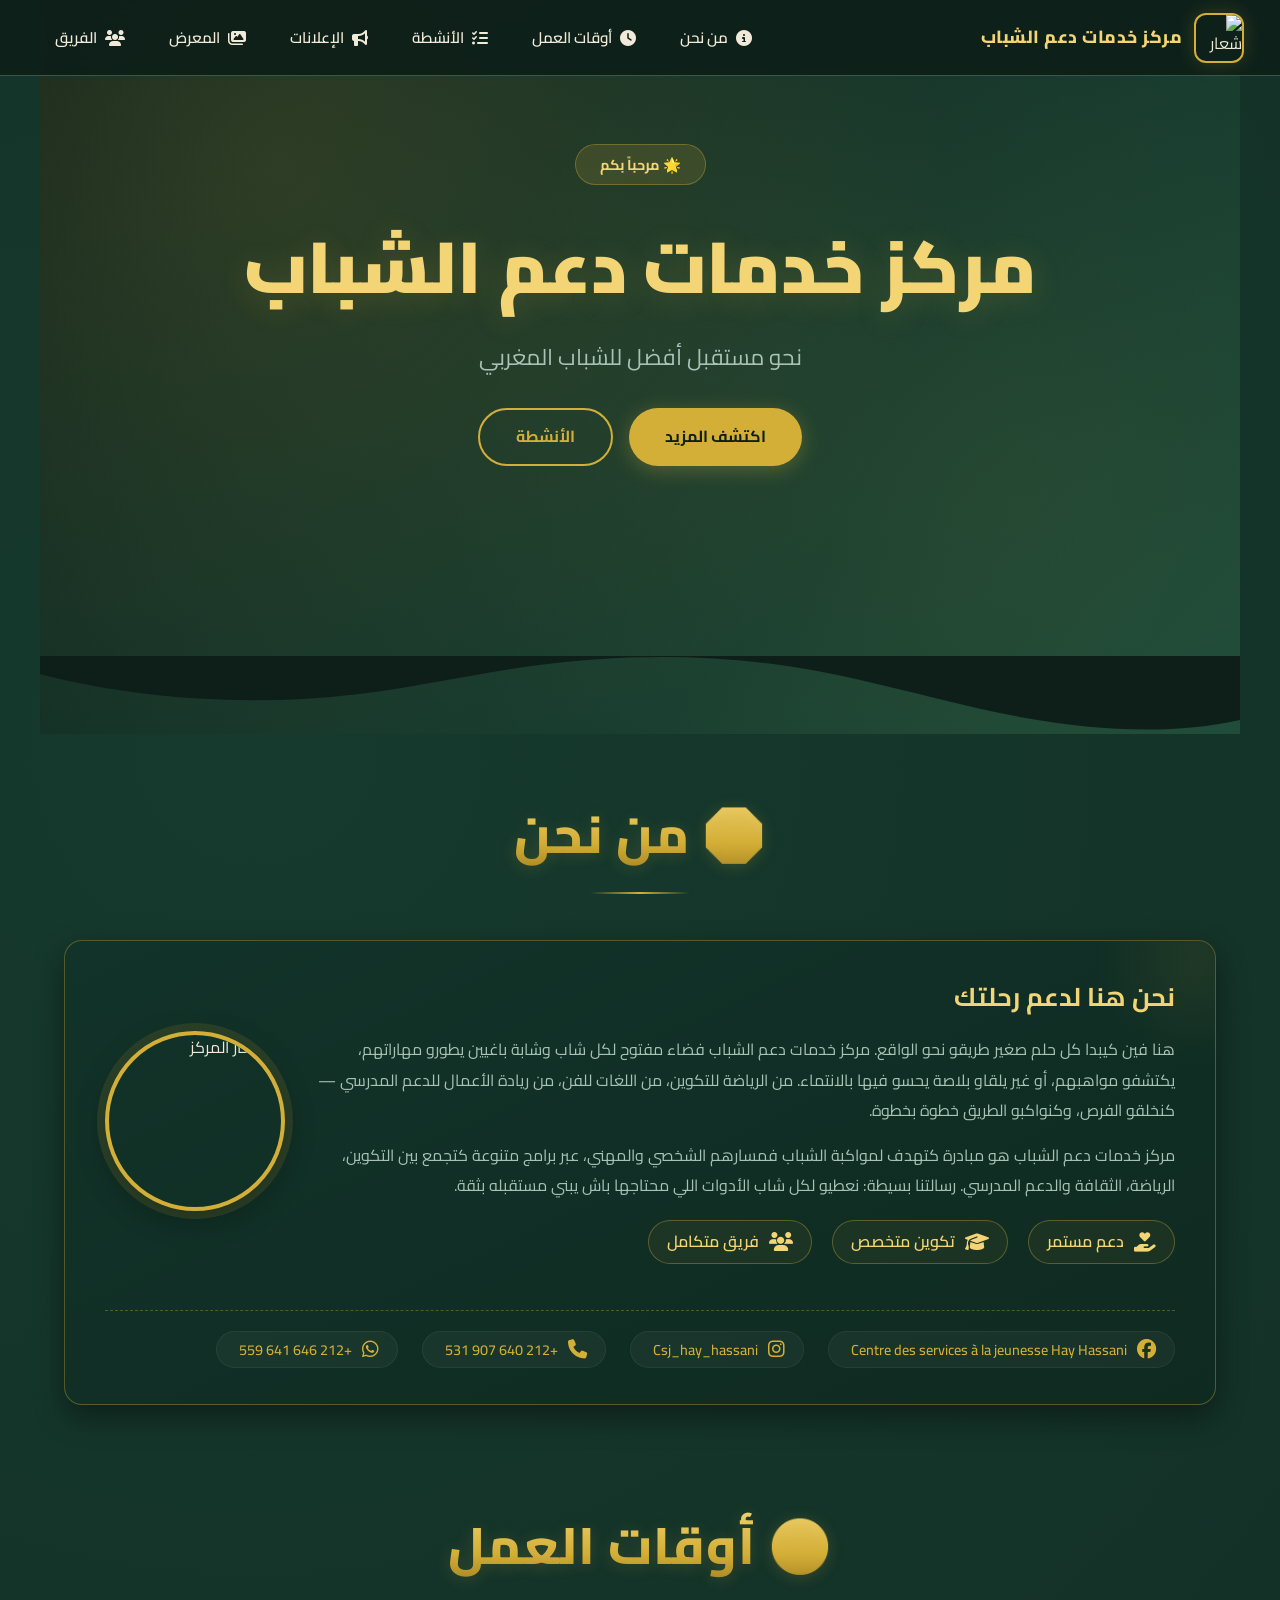
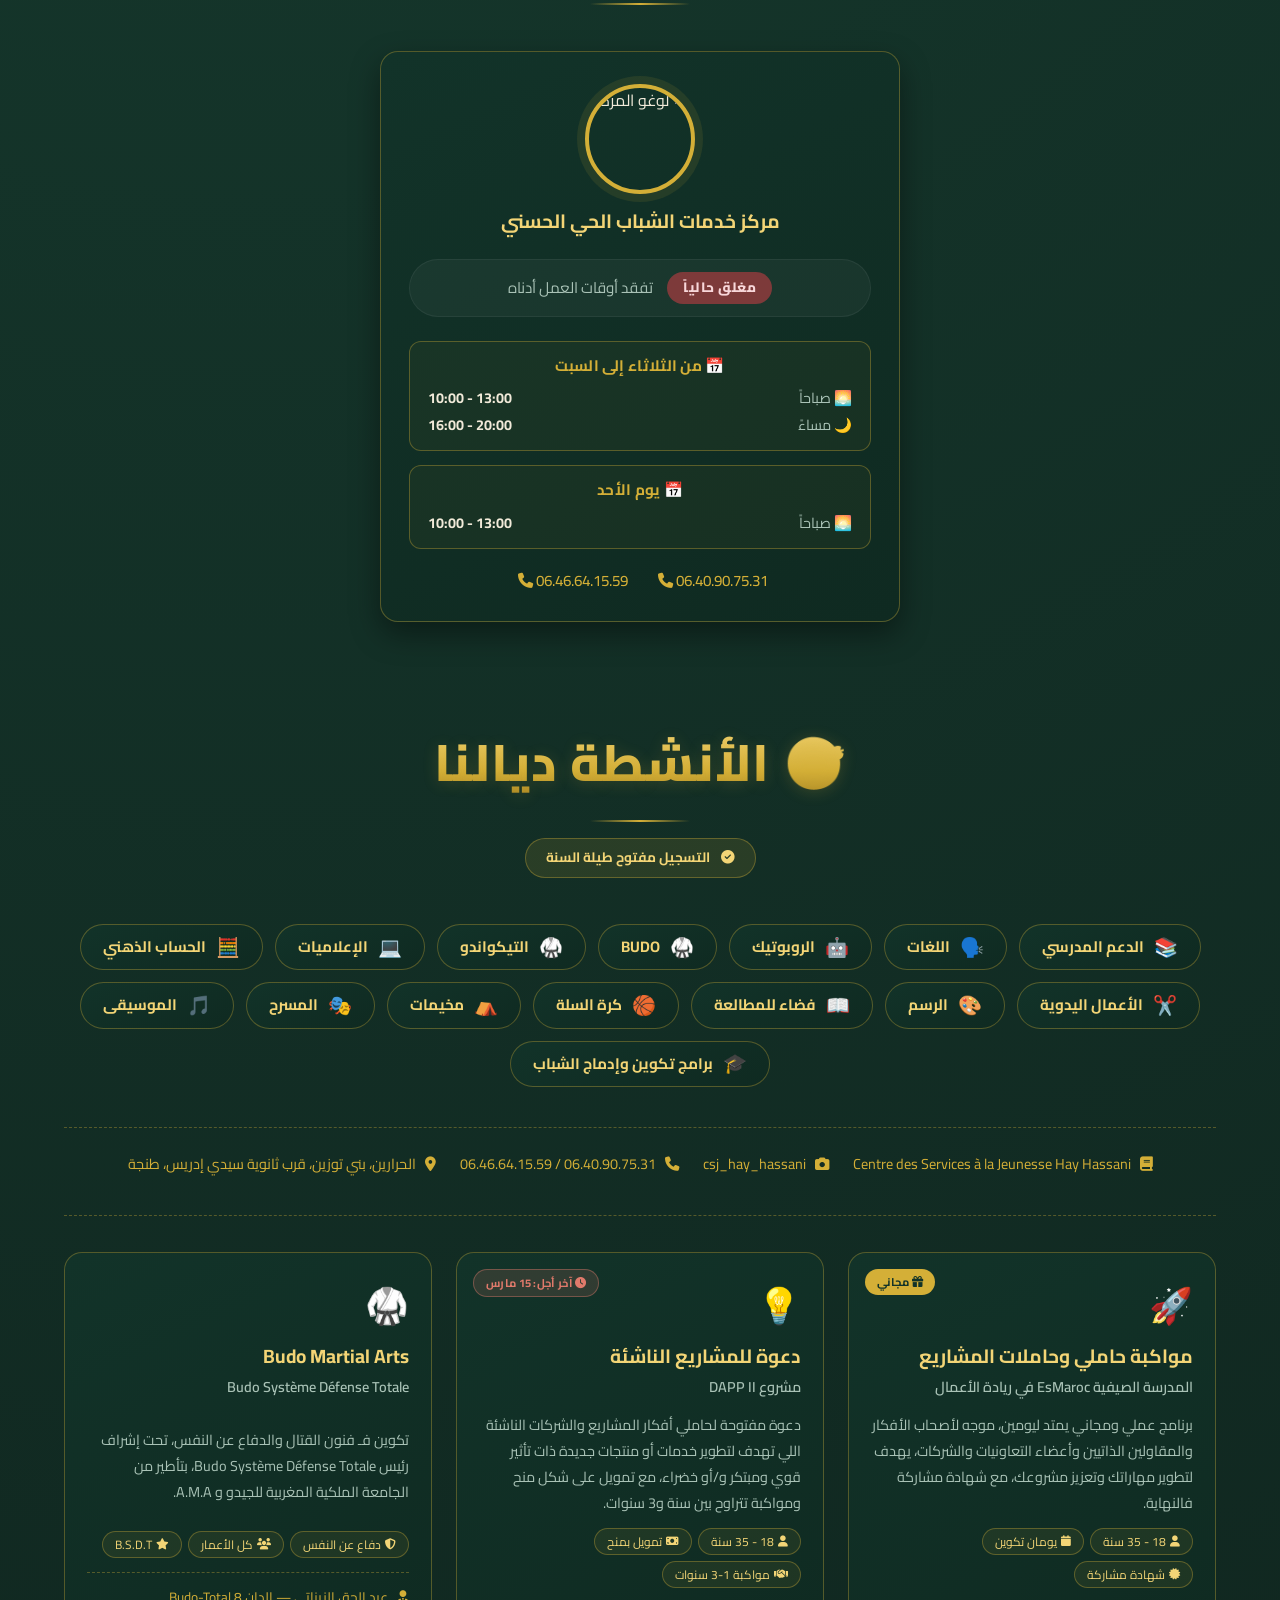
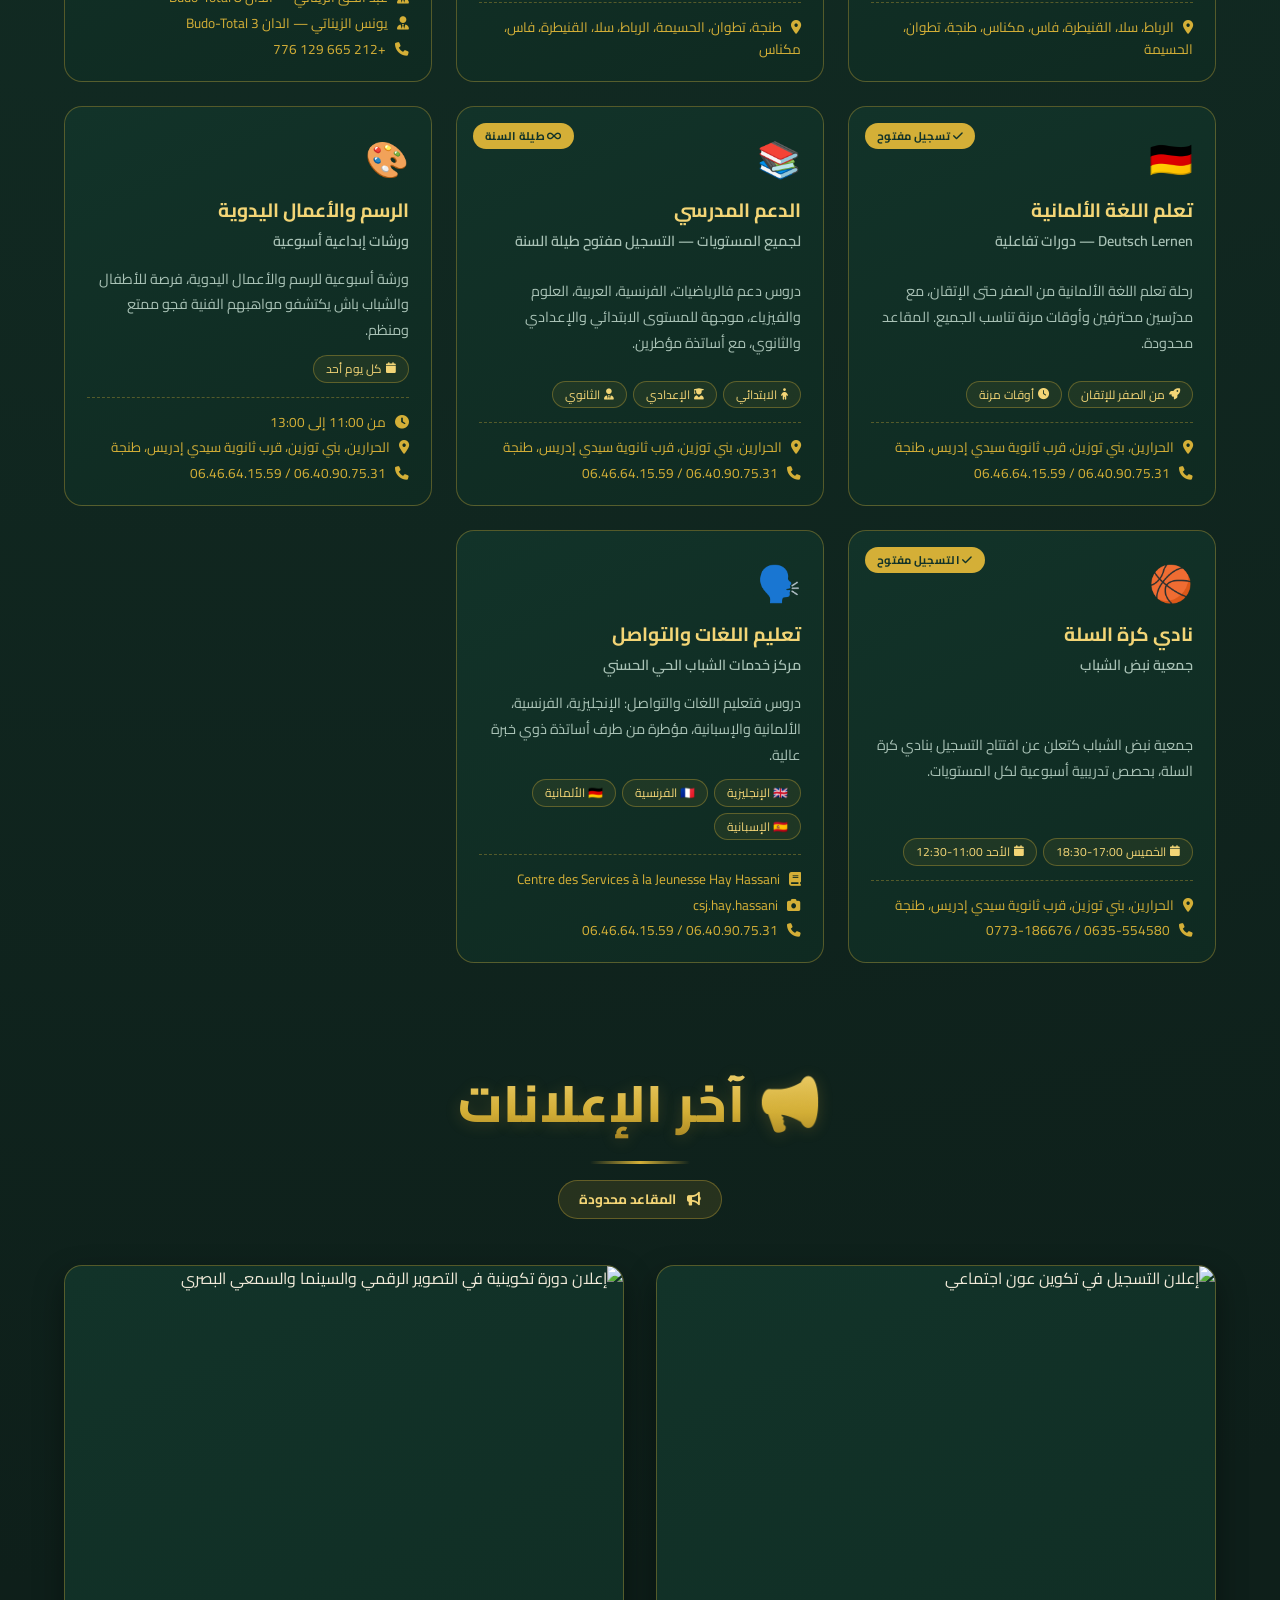
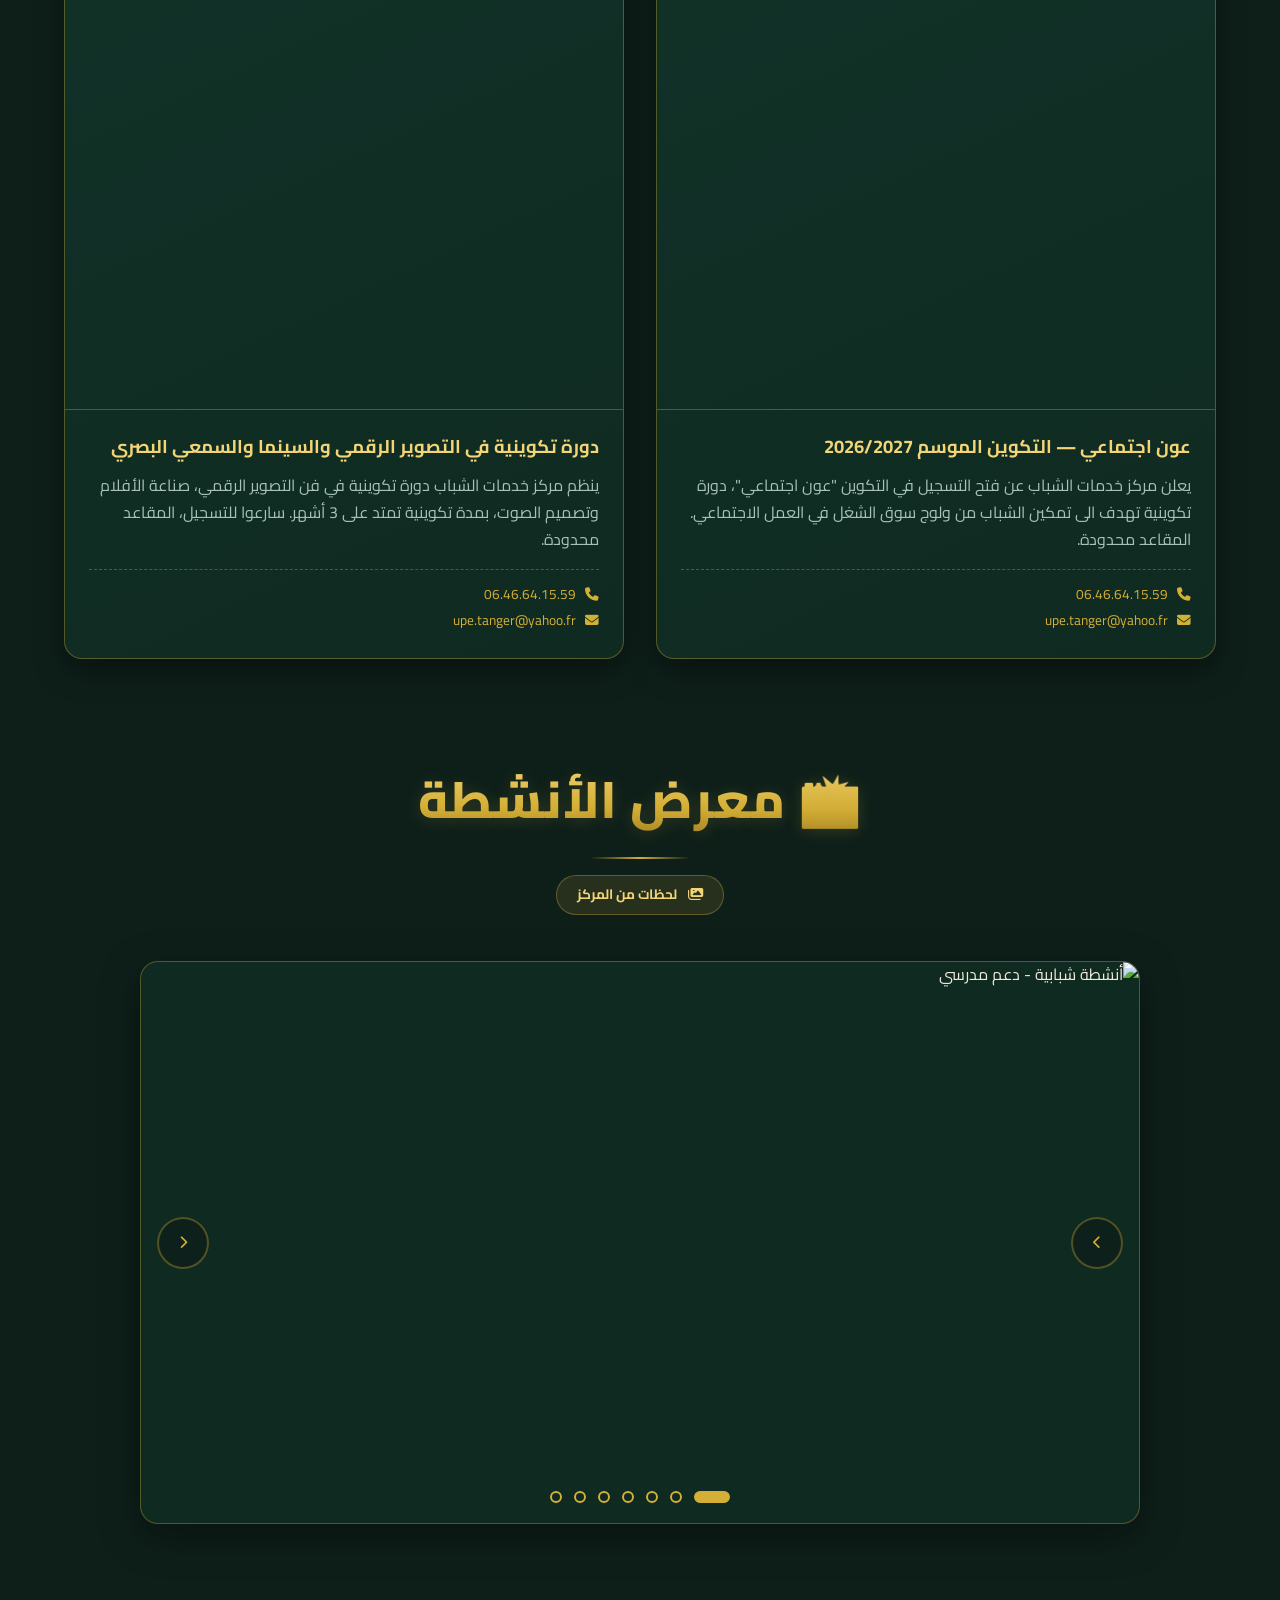
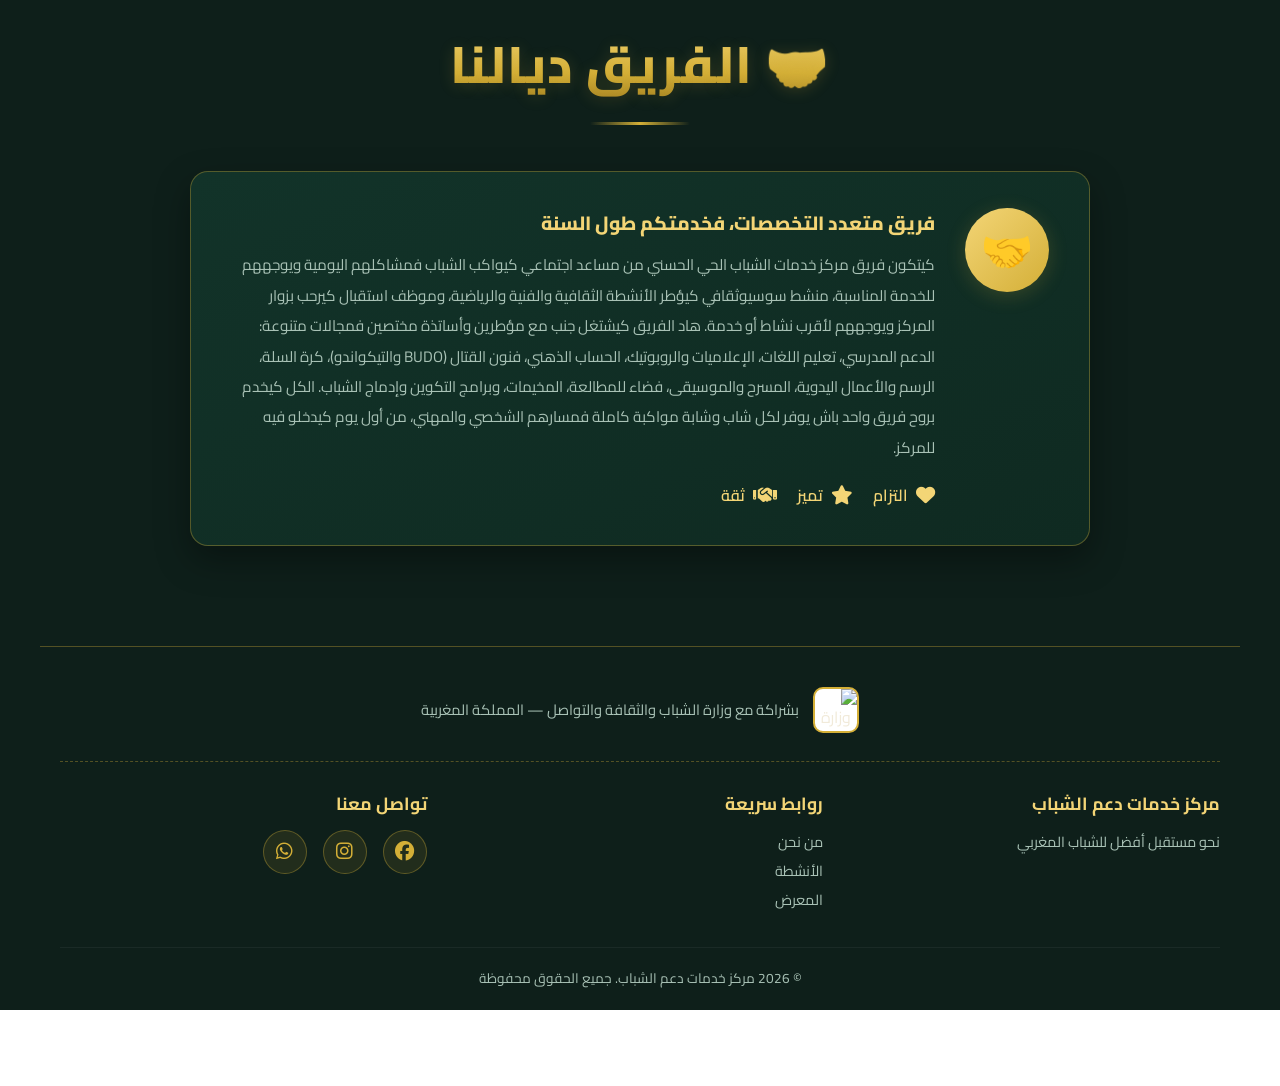
==== commit fb2b4afa: "Add files via upload" ====
--- a/index.html
+++ b/index.html
@@ -15,7 +15,7 @@
     <header class="navbar" id="topNav">
         <div class="logo">
             <div class="logo-icon">
-                <img src="https://via.placeholder.com/80x80/123329/d4af37?text=CSJ" alt="شعار المركز">
+                <img src="images/logo-acsj.jpg" alt="شعار المركز">
             </div>
             <span>مركز خدمات دعم الشباب</span>
         </div>
@@ -85,7 +85,7 @@
                     </div>
                 </div>
                 <div class="about-logo-container">
-                    <img src="https://via.placeholder.com/300x300/123329/d4af37?text=CSJ" alt="شعار المركز" class="about-logo pulse-animation">
+                    <img src="images/logo-acsj.jpg" alt="شعار المركز" class="about-logo pulse-animation">
                 </div>
                 <div class="contact-info">
                     <div class="contact-item">
@@ -118,7 +118,7 @@
                 <div class="hours-card animate-on-scroll">
                     <div class="hours-header">
                         <div class="logo-badge-container">
-                            <img src="https://via.placeholder.com/200x200/123329/d4af37?text=CSJ" alt="لوغو المركز" class="hours-logo">
+                            <img src="images/logo-acsj.jpg" alt="لوغو المركز" class="hours-logo">
                         </div>
                         <h3>مركز خدمات الشباب الحي الحسني</h3>
                     </div>
@@ -491,6 +491,10 @@
 
     <!-- ================= FOOTER ================= -->
     <footer>
+        <div class="footer-partners">
+            <img src="images/logo-ministere-jeunesse.jpg" alt="وزارة الشباب والثقافة والتواصل - المملكة المغربية" class="partner-logo">
+            <span>بشراكة مع وزارة الشباب والثقافة والتواصل — المملكة المغربية</span>
+        </div>
         <div class="footer-content">
             <div class="footer-section">
                 <h4>مركز خدمات دعم الشباب</h4>
--- a/style.css
+++ b/style.css
@@ -1307,6 +1307,32 @@
     margin: 60px auto 0;
     padding: 40px 20px 20px;
     border-top: 1px solid var(--border-gold);
+}
+
+.footer-partners {
+    display: flex;
+    align-items: center;
+    justify-content: center;
+    gap: 14px;
+    flex-wrap: wrap;
+    text-align: center;
+    padding-bottom: 28px;
+    margin-bottom: 28px;
+    border-bottom: 1px dashed var(--border-gold);
+}
+
+.partner-logo {
+    width: 46px;
+    height: 46px;
+    border-radius: 10px;
+    object-fit: cover;
+    border: 2px solid var(--gold);
+    background: #fff;
+}
+
+.footer-partners span {
+    color: var(--text-muted);
+    font-size: 0.92rem;
 }
 
 .footer-content {
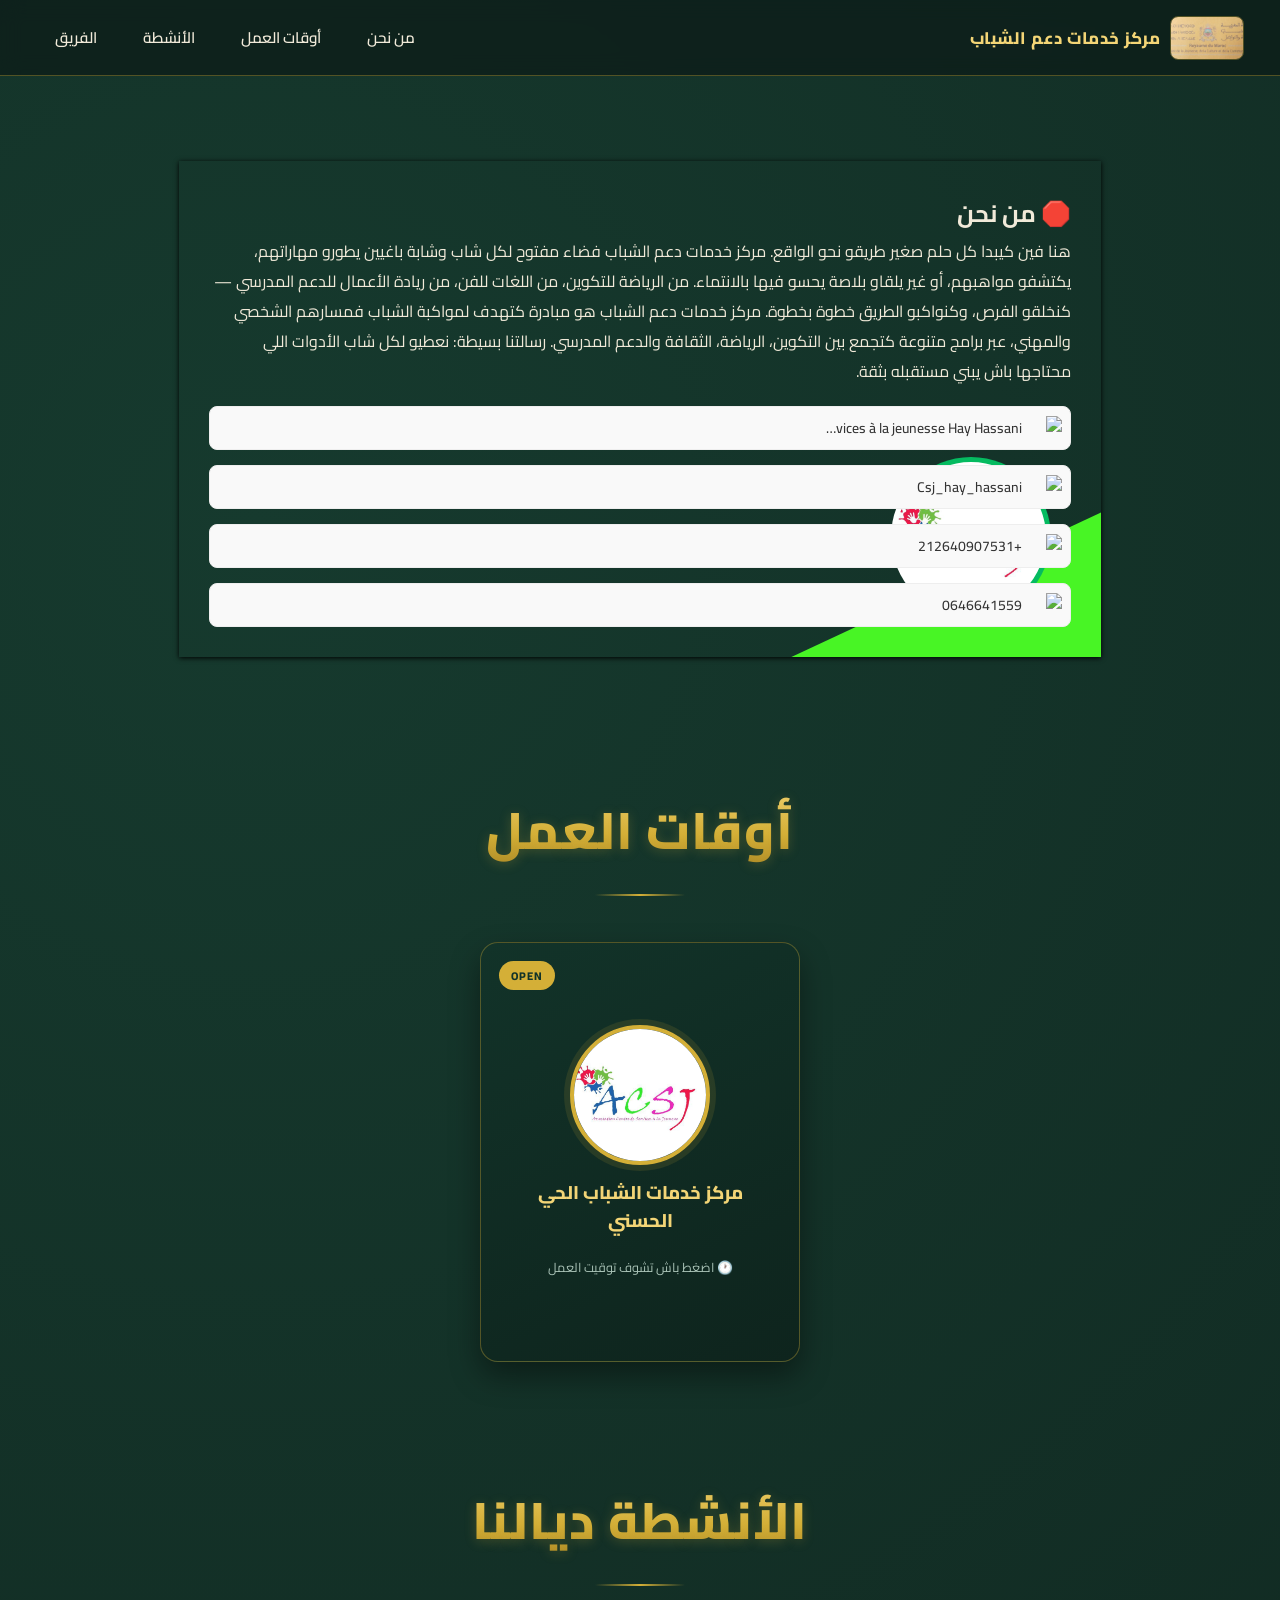
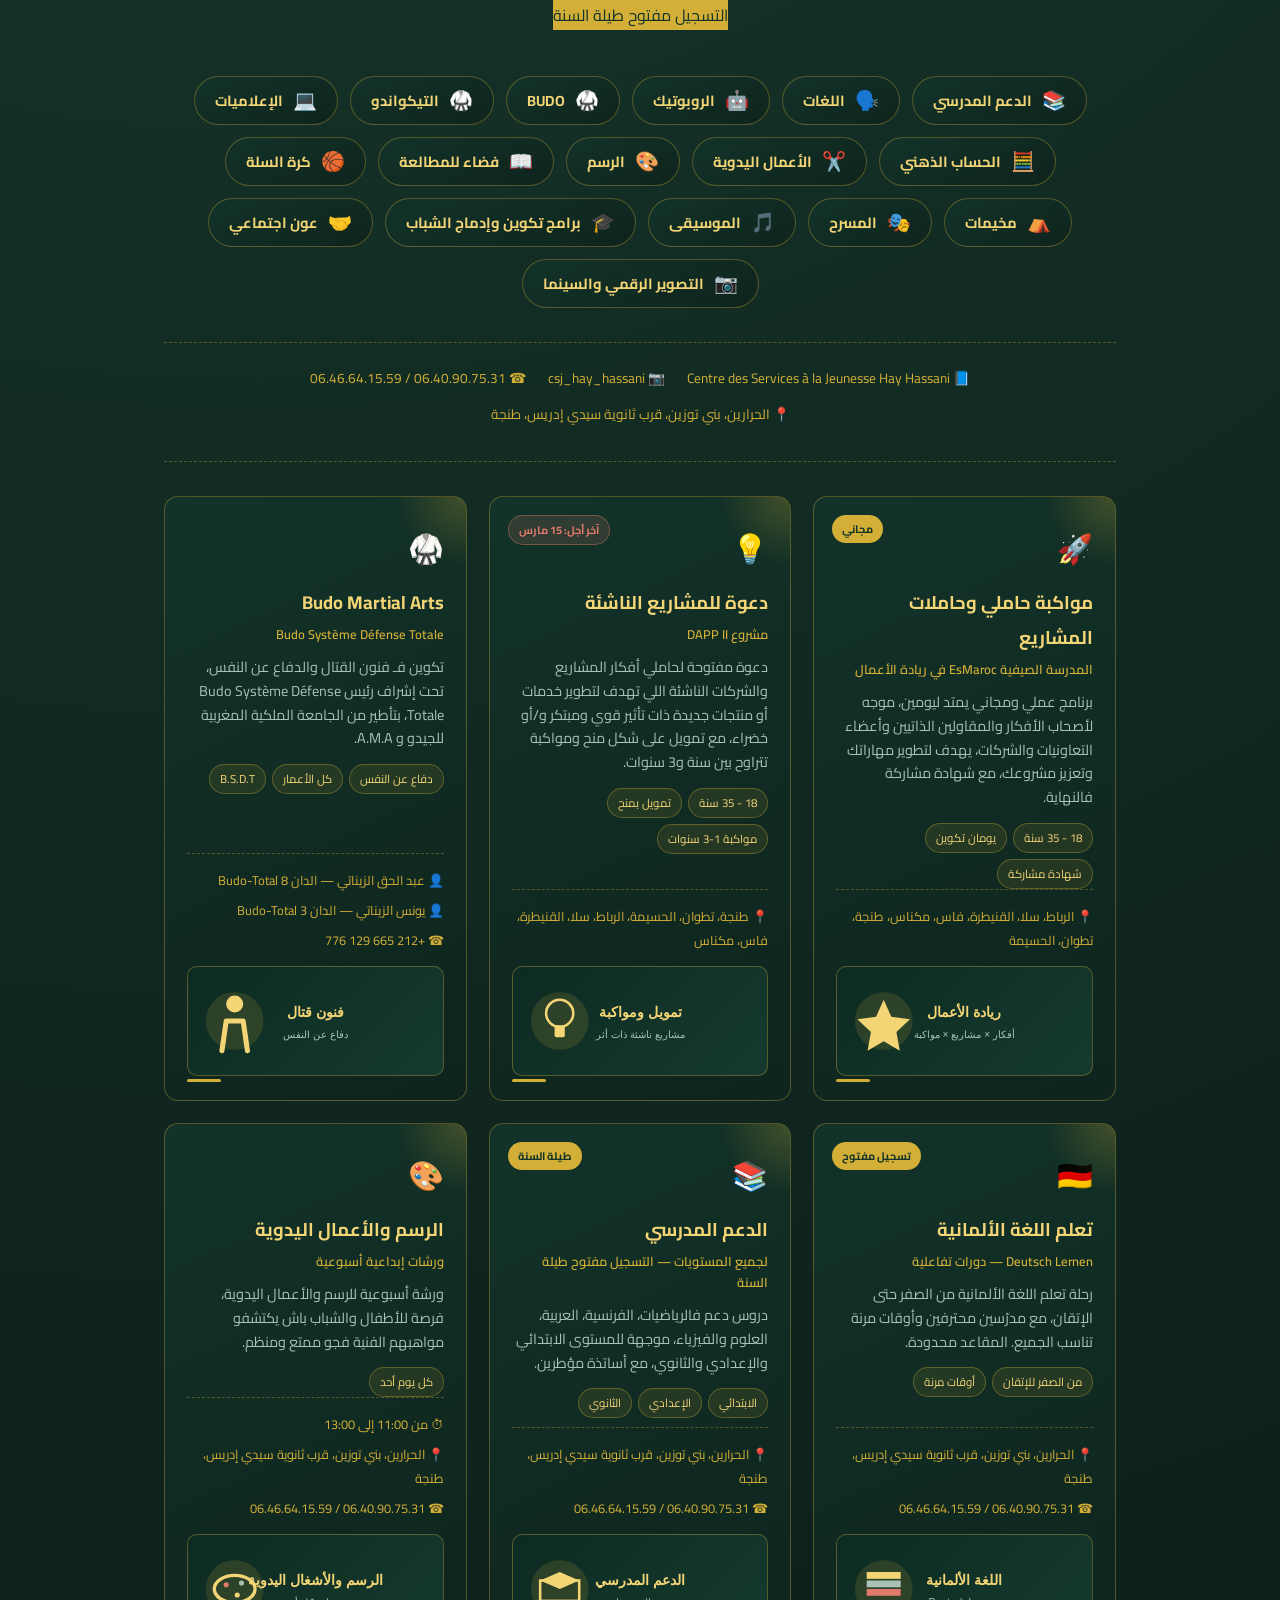
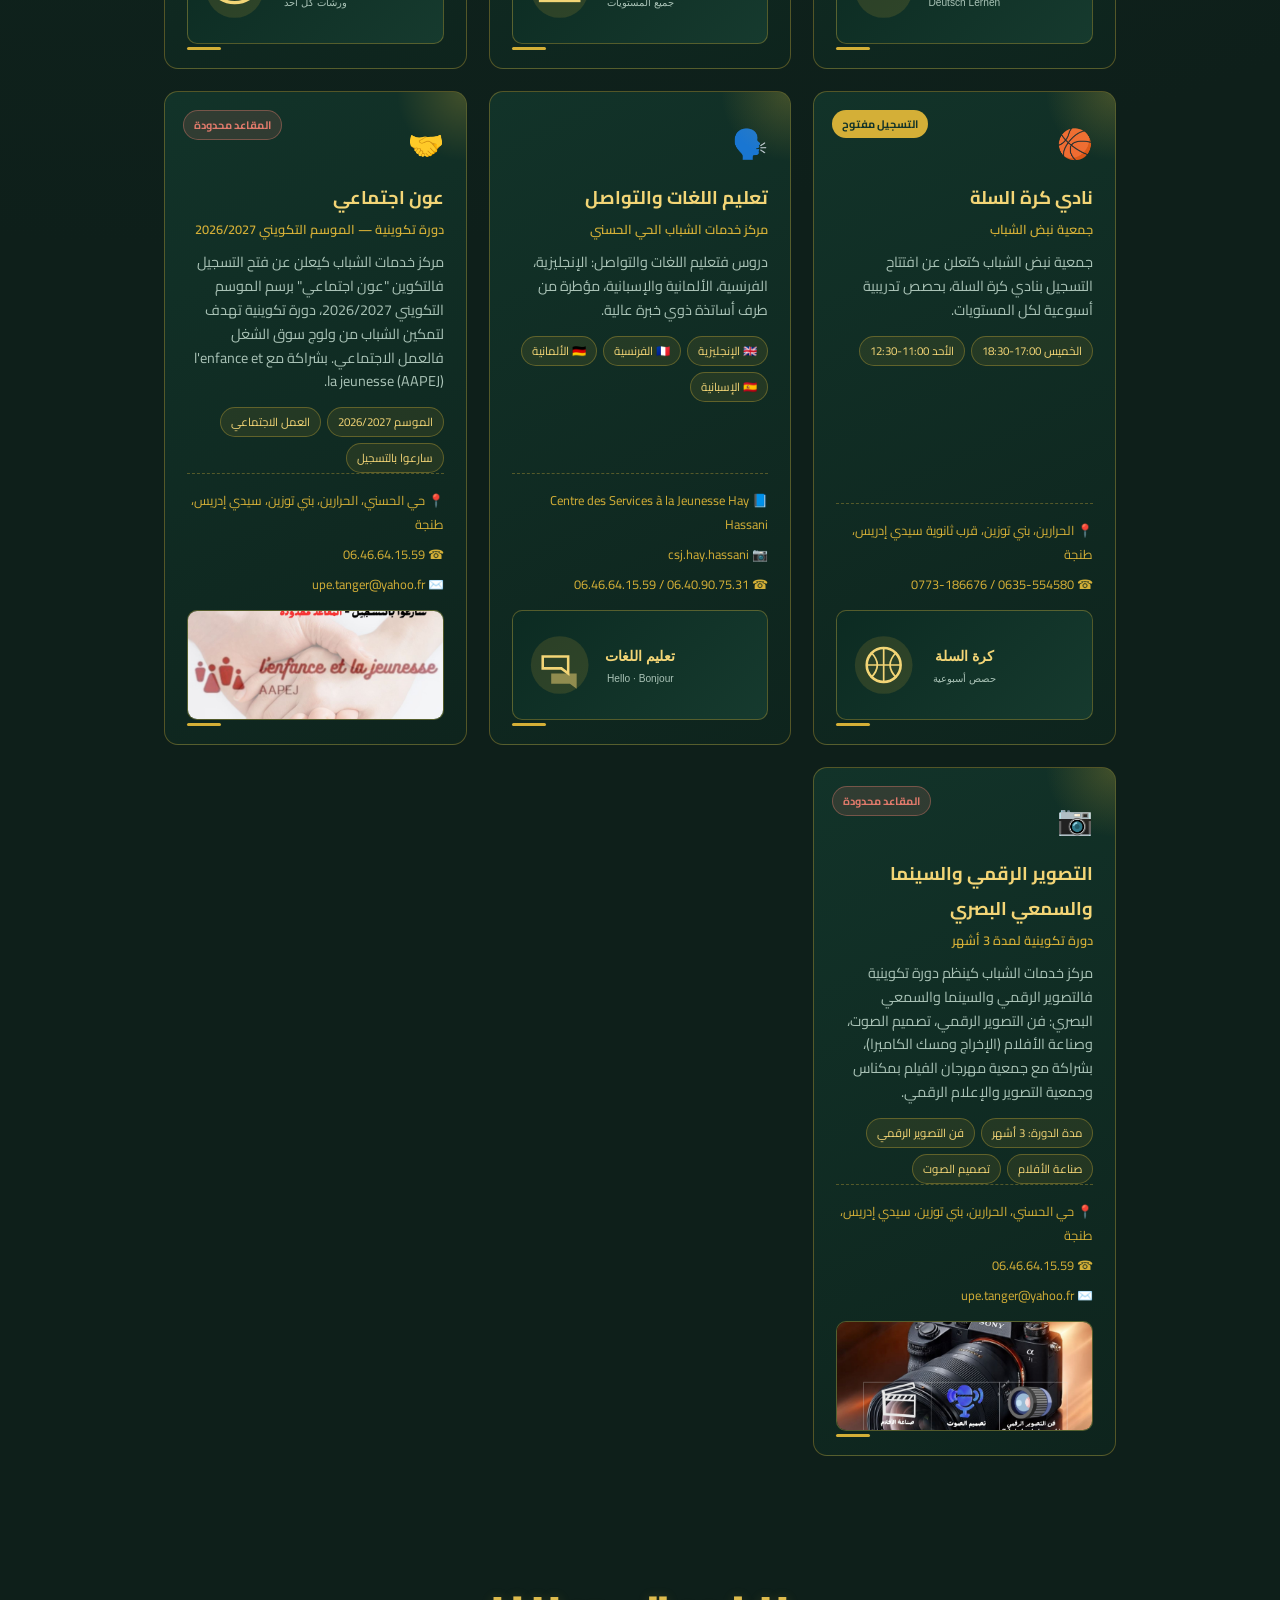
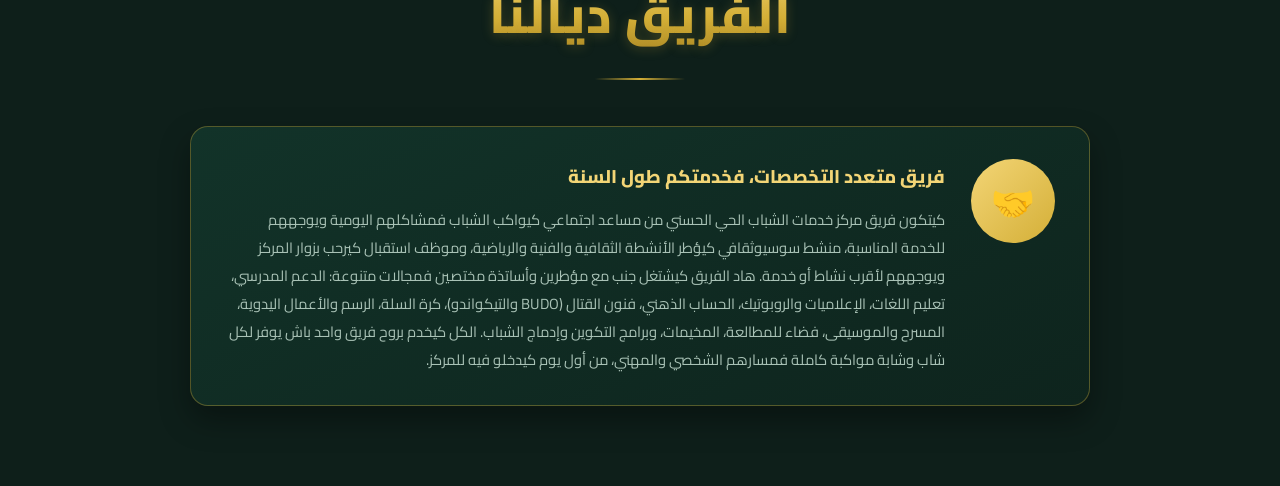
==== commit 988f18d4: "Add files via upload" ====
--- a/index.html
+++ b/index.html
@@ -1,532 +1,466 @@
-<!DOCTYPE html>
-<html lang="ar" dir="rtl">
-<head>
-    <meta charset="UTF-8">
-    <meta name="viewport" content="width=device-width, initial-scale=1.0">
-    <title>مركز خدمات دعم الشباب - الحي الحسني</title>
-    <link rel="preconnect" href="https://fonts.googleapis.com">
-    <link rel="preconnect" href="https://fonts.gstatic.com" crossorigin>
-    <link href="https://fonts.googleapis.com/css2?family=Cairo:wght@200..1000&display=swap" rel="stylesheet">
-    <link rel="stylesheet" href="style.css">
-    <link rel="stylesheet" href="https://cdnjs.cloudflare.com/ajax/libs/font-awesome/6.5.0/css/all.min.css">
-</head>
-<body>
-    <!-- ================= HEADER / NAVBAR ================= -->
-    <header class="navbar" id="topNav">
-        <div class="logo">
-            <div class="logo-icon">
-                <img src="images/logo-acsj.jpg" alt="شعار المركز">
-            </div>
-            <span>مركز خدمات دعم الشباب</span>
-        </div>
-        <button class="burger" id="burgerBtn" aria-label="فتح القائمة">
-            <span></span><span></span><span></span>
-        </button>
-        <nav>
-            <ul class="nav-links" id="navLinks">
-                <li><button onclick="scrollToSection('about')"><i class="fas fa-info-circle"></i> من نحن</button></li>
-                <li><button onclick="scrollToSection('hours')"><i class="fas fa-clock"></i> أوقات العمل</button></li>
-                <li><button onclick="scrollToSection('activities')"><i class="fas fa-tasks"></i> الأنشطة</button></li>
-                <li><button onclick="scrollToSection('announcements')"><i class="fas fa-bullhorn"></i> الإعلانات</button></li>
-                <li><button onclick="scrollToSection('gallery')"><i class="fas fa-images"></i> المعرض</button></li>
-                <li><button onclick="scrollToSection('team')"><i class="fas fa-users"></i> الفريق</button></li>
-            </ul>
-        </nav>
-    </header>
-
-    <main>
-        <!-- ================= HERO SECTION ================= -->
-        <section class="hero" id="hero">
-            <div class="hero-overlay"></div>
-            <div class="hero-content">
-                <div class="hero-badge">🌟 مرحباً بكم</div>
-                <h1>مركز خدمات دعم الشباب</h1>
-                <p>نحو مستقبل أفضل للشباب المغربي</p>
-                <div class="hero-buttons">
-                    <a href="#about" class="btn btn-primary">اكتشف المزيد</a>
-                    <a href="#activities" class="btn btn-secondary">الأنشطة</a>
-                </div>
-            </div>
-            <div class="hero-wave">
-                <svg viewBox="0 0 1200 120" preserveAspectRatio="none">
-                    <path d="M321.39,56.44c58-10.79,114.16-30.13,172-41.86,82.39-16.72,168.19-17.73,250.45-.39C823.78,31,906.67,72,985.66,92.83c70.05,18.48,146.53,26.09,214.34,3V0H0V27.35A600.21,600.21,0,0,0,321.39,56.44Z" class="shape-fill"></path>
-                </svg>
-            </div>
-        </section>
-
-        <!-- ================= WHO ARE WE ================= -->
-        <section id="about" aria-labelledby="about-title">
-            <div class="section-title">
-                <h2 id="about-title">🛑 من نحن</h2>
-                <div class="divider"></div>
-            </div>
-            <div class="who-are-we-card animate-on-scroll">
-                <div class="about-content">
-                    <h3>نحن هنا لدعم رحلتك</h3>
-                    <p>
-                        هنا فين كيبدا كل حلم صغير طريقو نحو الواقع. مركز خدمات دعم الشباب فضاء مفتوح لكل شاب وشابة باغيين يطورو مهاراتهم، يكتشفو مواهبهم، أو غير يلقاو بلاصة يحسو فيها بالانتماء. من الرياضة للتكوين، من اللغات للفن، من ريادة الأعمال للدعم المدرسي — كنخلقو الفرص، وكنواكبو الطريق خطوة بخطوة.
-                    </p>
-                    <p>
-                        مركز خدمات دعم الشباب هو مبادرة كتهدف لمواكبة الشباب فمسارهم الشخصي والمهني، عبر برامج متنوعة كتجمع بين التكوين، الرياضة، الثقافة والدعم المدرسي. رسالتنا بسيطة: نعطيو لكل شاب الأدوات اللي محتاجها باش يبني مستقبله بثقة.
-                    </p>
-                    <div class="about-features">
-                        <div class="feature">
-                            <i class="fas fa-hand-holding-heart"></i>
-                            <span>دعم مستمر</span>
-                        </div>
-                        <div class="feature">
-                            <i class="fas fa-graduation-cap"></i>
-                            <span>تكوين متخصص</span>
-                        </div>
-                        <div class="feature">
-                            <i class="fas fa-users"></i>
-                            <span>فريق متكامل</span>
-                        </div>
-                    </div>
-                </div>
-                <div class="about-logo-container">
-                    <img src="images/logo-acsj.jpg" alt="شعار المركز" class="about-logo pulse-animation">
-                </div>
-                <div class="contact-info">
-                    <div class="contact-item">
-                        <i class="fab fa-facebook"></i>
-                        <a href="https://www.facebook.com/100063943477819/mentions/">Centre des services à la jeunesse Hay Hassani</a>
-                    </div>
-                    <div class="contact-item">
-                        <i class="fab fa-instagram"></i>
-                        <a href="https://www.instagram.com/csj_hay_hassani/">Csj_hay_hassani</a>
-                    </div>
-                    <div class="contact-item">
-                        <i class="fas fa-phone"></i>
-                        <a href="tel:+212640907531">+212 640 907 531</a>
-                    </div>
-                    <div class="contact-item">
-                        <i class="fab fa-whatsapp"></i>
-                        <a href="https://wa.me/212646641559">+212 646 641 559</a>
-                    </div>
-                </div>
-            </div>
-        </section>
-
-        <!-- ================= HOURS ================= -->
-        <section id="hours" aria-labelledby="hours-title">
-            <div class="section-title">
-                <h2 id="hours-title">🕐 أوقات العمل</h2>
-                <div class="divider"></div>
-            </div>
-            <div class="hours-container">
-                <div class="hours-card animate-on-scroll">
-                    <div class="hours-header">
-                        <div class="logo-badge-container">
-                            <img src="images/logo-acsj.jpg" alt="لوغو المركز" class="hours-logo">
-                        </div>
-                        <h3>مركز خدمات الشباب الحي الحسني</h3>
-                    </div>
-                    <div class="hours-body">
-                        <div class="open-status" id="openStatus">
-                            <span class="status-badge" id="statusBadge">...جار التحميل</span>
-                            <span class="status-text" id="statusText">تحقق من التوقيت</span>
-                        </div>
-                        <div class="hours-schedule">
-                            <div class="hours-block">
-                                <span class="hours-days">📅 من الثلاثاء إلى السبت</span>
-                                <div class="hours-row">
-                                    <span class="hours-label">🌅 صباحاً</span>
-                                    <span class="hours-time">10:00 - 13:00</span>
-                                </div>
-                                <div class="hours-row">
-                                    <span class="hours-label">🌙 مساءً</span>
-                                    <span class="hours-time">16:00 - 20:00</span>
-                                </div>
-                            </div>
-                            <div class="hours-block">
-                                <span class="hours-days">📅 يوم الأحد</span>
-                                <div class="hours-row">
-                                    <span class="hours-label">🌅 صباحاً</span>
-                                    <span class="hours-time">10:00 - 13:00</span>
-                                </div>
-                            </div>
-                        </div>
-                        <div class="hours-contact">
-                            <a href="tel:+212640907531"><i class="fas fa-phone"></i> 06.40.90.75.31</a>
-                            <a href="tel:+212646641559"><i class="fas fa-phone"></i> 06.46.64.15.59</a>
-                        </div>
-                    </div>
-                </div>
-            </div>
-        </section>
-
-        <!-- ================= ACTIVITIES ================= -->
-        <section id="activities" aria-labelledby="activities-title">
-            <div class="section-title">
-                <h2 id="activities-title">🎯 الأنشطة ديالنا</h2>
-                <div class="divider"></div>
-                <span class="badge reg-badge"><i class="fas fa-check-circle"></i> التسجيل مفتوح طيلة السنة</span>
-            </div>
-
-            <div class="chip-grid" id="activities-container">
-                <div class="chip"><span class="chip-icon">📚</span><span class="chip-title">الدعم المدرسي</span></div>
-                <div class="chip"><span class="chip-icon">🗣️</span><span class="chip-title">اللغات</span></div>
-                <div class="chip"><span class="chip-icon">🤖</span><span class="chip-title">الروبوتيك</span></div>
-                <div class="chip"><span class="chip-icon">🥋</span><span class="chip-title">BUDO</span></div>
-                <div class="chip"><span class="chip-icon">🥋</span><span class="chip-title">التيكواندو</span></div>
-                <div class="chip"><span class="chip-icon">💻</span><span class="chip-title">الإعلاميات</span></div>
-                <div class="chip"><span class="chip-icon">🧮</span><span class="chip-title">الحساب الذهني</span></div>
-                <div class="chip"><span class="chip-icon">✂️</span><span class="chip-title">الأعمال اليدوية</span></div>
-                <div class="chip"><span class="chip-icon">🎨</span><span class="chip-title">الرسم</span></div>
-                <div class="chip"><span class="chip-icon">📖</span><span class="chip-title">فضاء للمطالعة</span></div>
-                <div class="chip"><span class="chip-icon">🏀</span><span class="chip-title">كرة السلة</span></div>
-                <div class="chip"><span class="chip-icon">⛺</span><span class="chip-title">مخيمات</span></div>
-                <div class="chip"><span class="chip-icon">🎭</span><span class="chip-title">المسرح</span></div>
-                <div class="chip"><span class="chip-icon">🎵</span><span class="chip-title">الموسيقى</span></div>
-                <div class="chip"><span class="chip-icon">🎓</span><span class="chip-title">برامج تكوين وإدماج الشباب</span></div>
-            </div>
-
-            <div class="activities-contact">
-                <span><i class="fas fa-book"></i> Centre des Services à la Jeunesse Hay Hassani</span>
-                <span><i class="fas fa-camera"></i> csj_hay_hassani</span>
-                <span><i class="fas fa-phone"></i> <a href="tel:+212640907531">06.40.90.75.31</a> / <a href="tel:+212646641559">06.46.64.15.59</a></span>
-                <span><i class="fas fa-map-marker-alt"></i> الحرارين، بني توزين، قرب ثانوية سيدي إدريس، طنجة</span>
-            </div>
-
-            <div id="activities-details">
-                <!-- Activity 1 -->
-                <article class="activity animate-on-scroll">
-                    <span class="badge free"><i class="fas fa-gift"></i> مجاني</span>
-                    <div class="activity-icon">🚀</div>
-                    <h3>مواكبة حاملي وحاملات المشاريع</h3>
-                    <p class="activity-subtitle">المدرسة الصيفية EsMaroc في ريادة الأعمال</p>
-                    <p>برنامج عملي ومجاني يمتد ليومين، موجه لأصحاب الأفكار والمقاولين الذاتيين وأعضاء التعاونيات والشركات، يهدف لتطوير مهاراتك وتعزيز مشروعك، مع شهادة مشاركة فالنهاية.</p>
-                    <div class="activity-tags">
-                        <span><i class="fas fa-user"></i> 18 - 35 سنة</span>
-                        <span><i class="fas fa-calendar"></i> يومان تكوين</span>
-                        <span><i class="fas fa-certificate"></i> شهادة مشاركة</span>
-                    </div>
-                    <div class="activity-meta">
-                        <span><i class="fas fa-map-marker-alt"></i> الرباط، سلا، القنيطرة، فاس، مكناس، طنجة، تطوان، الحسيمة</span>
-                    </div>
-                </article>
-
-                <!-- Activity 2 -->
-                <article class="activity animate-on-scroll">
-                    <span class="badge deadline"><i class="fas fa-clock"></i> آخر أجل: 15 مارس</span>
-                    <div class="activity-icon">💡</div>
-                    <h3>دعوة للمشاريع الناشئة</h3>
-                    <p class="activity-subtitle">مشروع DAPP II</p>
-                    <p>دعوة مفتوحة لحاملي أفكار المشاريع والشركات الناشئة اللي تهدف لتطوير خدمات أو منتجات جديدة ذات تأثير قوي ومبتكر و/أو خضراء، مع تمويل على شكل منح ومواكبة تتراوح بين سنة و3 سنوات.</p>
-                    <div class="activity-tags">
-                        <span><i class="fas fa-user"></i> 18 - 35 سنة</span>
-                        <span><i class="fas fa-money-bill"></i> تمويل بمنح</span>
-                        <span><i class="fas fa-handshake"></i> مواكبة 1-3 سنوات</span>
-                    </div>
-                    <div class="activity-meta">
-                        <span><i class="fas fa-map-marker-alt"></i> طنجة، تطوان، الحسيمة، الرباط، سلا، القنيطرة، فاس، مكناس</span>
-                    </div>
-                </article>
-
-                <!-- Activity 3 -->
-                <article class="activity animate-on-scroll">
-                    <div class="activity-icon">🥋</div>
-                    <h3>Budo Martial Arts</h3>
-                    <p class="activity-subtitle">Budo Système Défense Totale</p>
-                    <p>تكوين فـ فنون القتال والدفاع عن النفس، تحت إشراف رئيس Budo Système Défense Totale، بتأطير من الجامعة الملكية المغربية للجيدو و A.M.A.</p>
-                    <div class="activity-tags">
-                        <span><i class="fas fa-shield-alt"></i> دفاع عن النفس</span>
-                        <span><i class="fas fa-users"></i> كل الأعمار</span>
-                        <span><i class="fas fa-star"></i> B.S.D.T</span>
-                    </div>
-                    <div class="activity-meta">
-                        <span><i class="fas fa-user-tie"></i> عبد الحق الزيناتي — الدان 8 Budo-Total</span>
-                        <span><i class="fas fa-user-tie"></i> يونس الزيناتي — الدان 3 Budo-Total</span>
-                        <span><i class="fas fa-phone"></i> <a href="tel:+212665129776">+212 665 129 776</a></span>
-                    </div>
-                </article>
-
-                <!-- Activity 4 -->
-                <article class="activity animate-on-scroll">
-                    <span class="badge free"><i class="fas fa-check"></i> تسجيل مفتوح</span>
-                    <div class="activity-icon">🇩🇪</div>
-                    <h3>تعلم اللغة الألمانية</h3>
-                    <p class="activity-subtitle">Deutsch Lernen — دورات تفاعلية</p>
-                    <p>رحلة تعلم اللغة الألمانية من الصفر حتى الإتقان، مع مدرّسين محترفين وأوقات مرنة تناسب الجميع. المقاعد محدودة.</p>
-                    <div class="activity-tags">
-                        <span><i class="fas fa-rocket"></i> من الصفر للإتقان</span>
-                        <span><i class="fas fa-clock"></i> أوقات مرنة</span>
-                    </div>
-                    <div class="activity-meta">
-                        <span><i class="fas fa-map-marker-alt"></i> الحرارين، بني توزين، قرب ثانوية سيدي إدريس، طنجة</span>
-                        <span><i class="fas fa-phone"></i> <a href="tel:+212640907531">06.40.90.75.31</a> / <a href="tel:+212646641559">06.46.64.15.59</a></span>
-                    </div>
-                </article>
-
-                <!-- Activity 5 -->
-                <article class="activity animate-on-scroll">
-                    <span class="badge free"><i class="fas fa-infinity"></i> طيلة السنة</span>
-                    <div class="activity-icon">📚</div>
-                    <h3>الدعم المدرسي</h3>
-                    <p class="activity-subtitle">لجميع المستويات — التسجيل مفتوح طيلة السنة</p>
-                    <p>دروس دعم فالرياضيات، الفرنسية، العربية، العلوم والفيزياء، موجهة للمستوى الابتدائي والإعدادي والثانوي، مع أساتذة مؤطرين.</p>
-                    <div class="activity-tags">
-                        <span><i class="fas fa-child"></i> الابتدائي</span>
-                        <span><i class="fas fa-user-graduate"></i> الإعدادي</span>
-                        <span><i class="fas fa-user-tie"></i> الثانوي</span>
-                    </div>
-                    <div class="activity-meta">
-                        <span><i class="fas fa-map-marker-alt"></i> الحرارين، بني توزين، قرب ثانوية سيدي إدريس، طنجة</span>
-                        <span><i class="fas fa-phone"></i> <a href="tel:+212640907531">06.40.90.75.31</a> / <a href="tel:+212646641559">06.46.64.15.59</a></span>
-                    </div>
-                </article>
-
-                <!-- Activity 6 -->
-                <article class="activity animate-on-scroll">
-                    <div class="activity-icon">🎨</div>
-                    <h3>الرسم والأعمال اليدوية</h3>
-                    <p class="activity-subtitle">ورشات إبداعية أسبوعية</p>
-                    <p>ورشة أسبوعية للرسم والأعمال اليدوية، فرصة للأطفال والشباب باش يكتشفو مواهبهم الفنية فجو ممتع ومنظم.</p>
-                    <div class="activity-tags">
-                        <span><i class="fas fa-calendar"></i> كل يوم أحد</span>
-                    </div>
-                    <div class="activity-meta">
-                        <span><i class="fas fa-clock"></i> من 11:00 إلى 13:00</span>
-                        <span><i class="fas fa-map-marker-alt"></i> الحرارين، بني توزين، قرب ثانوية سيدي إدريس، طنجة</span>
-                        <span><i class="fas fa-phone"></i> <a href="tel:+212640907531">06.40.90.75.31</a> / <a href="tel:+212646641559">06.46.64.15.59</a></span>
-                    </div>
-                </article>
-
-                <!-- Activity 7 -->
-                <article class="activity animate-on-scroll">
-                    <span class="badge free"><i class="fas fa-check"></i> التسجيل مفتوح</span>
-                    <div class="activity-icon">🏀</div>
-                    <h3>نادي كرة السلة</h3>
-                    <p class="activity-subtitle">جمعية نبض الشباب</p>
-                    <p>جمعية نبض الشباب كتعلن عن افتتاح التسجيل بنادي كرة السلة، بحصص تدريبية أسبوعية لكل المستويات.</p>
-                    <div class="activity-tags">
-                        <span><i class="fas fa-calendar"></i> الخميس 17:00-18:30</span>
-                        <span><i class="fas fa-calendar"></i> الأحد 11:00-12:30</span>
-                    </div>
-                    <div class="activity-meta">
-                        <span><i class="fas fa-map-marker-alt"></i> الحرارين، بني توزين، قرب ثانوية سيدي إدريس، طنجة</span>
-                        <span><i class="fas fa-phone"></i> <a href="tel:+212635554580">0635-554580</a> / <a href="tel:+212773186676">0773-186676</a></span>
-                    </div>
-                </article>
-
-                <!-- Activity 8 -->
-                <article class="activity animate-on-scroll">
-                    <div class="activity-icon">🗣️</div>
-                    <h3>تعليم اللغات والتواصل</h3>
-                    <p class="activity-subtitle">مركز خدمات الشباب الحي الحسني</p>
-                    <p>دروس فتعليم اللغات والتواصل: الإنجليزية، الفرنسية، الألمانية والإسبانية، مؤطرة من طرف أساتذة ذوي خبرة عالية.</p>
-                    <div class="activity-tags">
-                        <span>🇬🇧 الإنجليزية</span>
-                        <span>🇫🇷 الفرنسية</span>
-                        <span>🇩🇪 الألمانية</span>
-                        <span>🇪🇸 الإسبانية</span>
-                    </div>
-                    <div class="activity-meta">
-                        <span><i class="fas fa-book"></i> Centre des Services à la Jeunesse Hay Hassani</span>
-                        <span><i class="fas fa-camera"></i> csj.hay.hassani</span>
-                        <span><i class="fas fa-phone"></i> <a href="tel:+212640907531">06.40.90.75.31</a> / <a href="tel:+212646641559">06.46.64.15.59</a></span>
-                    </div>
-                </article>
-            </div>
-        </section>
-
-        <!-- ================= ANNOUNCEMENTS / AFFICHES ================= -->
-        <section id="announcements" aria-labelledby="announcements-title">
-            <div class="section-title">
-                <h2 id="announcements-title">📢 آخر الإعلانات</h2>
-                <div class="divider"></div>
-                <span class="badge reg-badge"><i class="fas fa-bullhorn"></i> المقاعد محدودة</span>
-            </div>
-
-            <div class="announcements-grid">
-                <div class="announcement-card animate-on-scroll">
-                    <div class="announcement-img">
-                        <img src="images/affiche-aide-sociale.jpg" alt="إعلان التسجيل في تكوين عون اجتماعي">
-                    </div>
-                    <div class="announcement-body">
-                        <h3>عون اجتماعي — التكوين الموسم 2026/2027</h3>
-                        <p>يعلن مركز خدمات الشباب عن فتح التسجيل في التكوين "عون اجتماعي"، دورة تكوينية تهدف الى تمكين الشباب من ولوج سوق الشغل في العمل الاجتماعي. المقاعد محدودة.</p>
-                        <div class="activity-meta">
-                            <span><i class="fas fa-phone"></i> <a href="tel:+212646641559">06.46.64.15.59</a></span>
-                            <span><i class="fas fa-envelope"></i> <a href="mailto:upe.tanger@yahoo.fr">upe.tanger@yahoo.fr</a></span>
-                        </div>
-                    </div>
-                </div>
-
-                <div class="announcement-card animate-on-scroll">
-                    <div class="announcement-img">
-                        <img src="images/affiche-formation-photo.jpg" alt="إعلان دورة تكوينية في التصوير الرقمي والسينما والسمعي البصري">
-                    </div>
-                    <div class="announcement-body">
-                        <h3>دورة تكوينية في التصوير الرقمي والسينما والسمعي البصري</h3>
-                        <p>ينظم مركز خدمات الشباب دورة تكوينية في فن التصوير الرقمي، صناعة الأفلام وتصميم الصوت، بمدة تكوينية تمتد على 3 أشهر. سارعوا للتسجيل، المقاعد محدودة.</p>
-                        <div class="activity-meta">
-                            <span><i class="fas fa-phone"></i> <a href="tel:+212646641559">06.46.64.15.59</a></span>
-                            <span><i class="fas fa-envelope"></i> <a href="mailto:upe.tanger@yahoo.fr">upe.tanger@yahoo.fr</a></span>
-                        </div>
-                    </div>
-                </div>
-            </div>
-        </section>
-
-        <!-- ================= GALLERY / CAROUSEL ================= -->
-        <section id="gallery" aria-labelledby="gallery-title">
-            <div class="section-title">
-                <h2 id="gallery-title">📸 معرض الأنشطة</h2>
-                <div class="divider"></div>
-                <span class="badge reg-badge"><i class="fas fa-images"></i> لحظات من المركز</span>
-            </div>
-
-            <div class="carousel-container">
-                <div class="carousel-wrapper" id="carouselWrapper">
-                    <!-- الصورة 1 -->
-                    <div class="carousel-slide">
-                        <img src="https://images.unsplash.com/photo-1523050854058-8df90110c7f1?w=1200&h=600&fit=crop" alt="أنشطة شبابية - دعم مدرسي">
-                        <div class="carousel-caption">
-                            <h3>📚 الدعم المدرسي</h3>
-                            <p>دروس تفاعلية لجميع المستويات مع أساتذة مؤطرين</p>
-                        </div>
-                    </div>
-                    
-                    <!-- الصورة 2 -->
-                    <div class="carousel-slide">
-                        <img src="https://images.unsplash.com/photo-1511578314322-379afb476865?w=1200&h=600&fit=crop" alt="أنشطة رياضية - كرة السلة">
-                        <div class="carousel-caption">
-                            <h3>🏀 نادي كرة السلة</h3>
-                            <p>حصص تدريبية أسبوعية لكل المستويات</p>
-                        </div>
-                    </div>
-                    
-                    <!-- الصورة 3 -->
-                    <div class="carousel-slide">
-                        <img src="https://images.unsplash.com/photo-1524178232363-1fb2b075b655?w=1200&h=600&fit=crop" alt="تعليم اللغات">
-                        <div class="carousel-caption">
-                            <h3>🗣️ تعليم اللغات</h3>
-                            <p>الإنجليزية، الفرنسية، الألمانية، الإسبانية</p>
-                        </div>
-                    </div>
-                    
-                    <!-- الصورة 4 -->
-                    <div class="carousel-slide">
-                        <img src="https://images.unsplash.com/photo-1544716278-ca5e3f4abd8c?w=1200&h=600&fit=crop" alt="فنون قتالية">
-                        <div class="carousel-caption">
-                            <h3>🥋 فنون القتال BUDO</h3>
-                            <p>دفاع عن النفس وتكوين متخصص</p>
-                        </div>
-                    </div>
-                    
-                    <!-- الصورة 5 -->
-                    <div class="carousel-slide">
-                        <img src="https://images.unsplash.com/photo-1509062522246-3755977927d7?w=1200&h=600&fit=crop" alt="أنشطة فنية">
-                        <div class="carousel-caption">
-                            <h3>🎨 الرسم والأعمال اليدوية</h3>
-                            <p>ورشات إبداعية كل أحد</p>
-                        </div>
-                    </div>
-
-                    <!-- الصورة 6 -->
-                    <div class="carousel-slide">
-                        <img src="https://images.unsplash.com/photo-1519389950473-47ba0277781c?w=1200&h=600&fit=crop" alt="تكنولوجيا وروبوتيك">
-                        <div class="carousel-caption">
-                            <h3>🤖 الروبوتيك والإعلاميات</h3>
-                            <p>تكوين في البرمجة والذكاء الاصطناعي</p>
-                        </div>
-                    </div>
-
-                    <!-- الصورة 7 -->
-                    <div class="carousel-slide">
-                        <img src="https://images.unsplash.com/photo-1529333166437-7750a6dd5a70?w=1200&h=600&fit=crop" alt="شباب في المركز">
-                        <div class="carousel-caption">
-                            <h3>👥 فضاء الشباب</h3>
-                            <p>مكان للقاء والتبادل والإبداع</p>
-                        </div>
-                    </div>
-                </div>
-
-                <!-- أزرار التنقل -->
-                <button class="carousel-btn prev-btn" id="prevBtn" aria-label="السابق">
-                    <i class="fas fa-chevron-right"></i>
-                </button>
-                <button class="carousel-btn next-btn" id="nextBtn" aria-label="التالي">
-                    <i class="fas fa-chevron-left"></i>
-                </button>
-
-                <!-- نقاط التحديد -->
-                <div class="carousel-dots" id="carouselDots"></div>
-            </div>
-        </section>
-
-        <!-- ================= TEAM ================= -->
-        <section id="team" aria-labelledby="team-title">
-            <div class="section-title">
-                <h2 id="team-title">🤝 الفريق ديالنا</h2>
-                <div class="divider"></div>
-            </div>
-            <div class="team-card animate-on-scroll">
-                <div class="team-card-icon">🤝</div>
-                <div class="team-card-content">
-                    <h3>فريق متعدد التخصصات، فخدمتكم طول السنة</h3>
-                    <p>
-                        كيتكون فريق مركز خدمات الشباب الحي الحسني من مساعد اجتماعي كيواكب الشباب فمشاكلهم اليومية ويوجههم للخدمة المناسبة، منشط سوسيوثقافي كيؤطر الأنشطة الثقافية والفنية والرياضية، وموظف استقبال كيرحب بزوار المركز ويوجههم لأقرب نشاط أو خدمة. هاد الفريق كيشتغل جنب مع مؤطرين وأساتذة مختصين فمجالات متنوعة: الدعم المدرسي، تعليم اللغات، الإعلاميات والروبوتيك، الحساب الذهني، فنون القتال (BUDO والتيكواندو)، كرة السلة، الرسم والأعمال اليدوية، المسرح والموسيقى، فضاء للمطالعة، المخيمات، وبرامج التكوين وإدماج الشباب. الكل كيخدم بروح فريق واحد باش يوفر لكل شاب وشابة مواكبة كاملة فمسارهم الشخصي والمهني، من أول يوم كيدخلو فيه للمركز.
-                    </p>
-                    <div class="team-values">
-                        <div class="value-item">
-                            <i class="fas fa-heart"></i>
-                            <span>التزام</span>
-                        </div>
-                        <div class="value-item">
-                            <i class="fas fa-star"></i>
-                            <span>تميز</span>
-                        </div>
-                        <div class="value-item">
-                            <i class="fas fa-handshake"></i>
-                            <span>ثقة</span>
-                        </div>
-                    </div>
-                </div>
-            </div>
-        </section>
-    </main>
-
-    <!-- ================= FOOTER ================= -->
-    <footer>
-        <div class="footer-partners">
-            <img src="images/logo-ministere-jeunesse.jpg" alt="وزارة الشباب والثقافة والتواصل - المملكة المغربية" class="partner-logo">
-            <span>بشراكة مع وزارة الشباب والثقافة والتواصل — المملكة المغربية</span>
-        </div>
-        <div class="footer-content">
-            <div class="footer-section">
-                <h4>مركز خدمات دعم الشباب</h4>
-                <p>نحو مستقبل أفضل للشباب المغربي</p>
-            </div>
-            <div class="footer-section">
-                <h4>روابط سريعة</h4>
-                <ul>
-                    <li><a href="#about">من نحن</a></li>
-                    <li><a href="#activities">الأنشطة</a></li>
-                    <li><a href="#gallery">المعرض</a></li>
-                </ul>
-            </div>
-            <div class="footer-section">
-                <h4>تواصل معنا</h4>
-                <div class="footer-social">
-                    <a href="https://www.facebook.com/100063943477819/mentions/" aria-label="فيسبوك"><i class="fab fa-facebook"></i></a>
-                    <a href="https://www.instagram.com/csj_hay_hassani/" aria-label="إنستغرام"><i class="fab fa-instagram"></i></a>
-                    <a href="https://wa.me/212646641559" aria-label="واتساب"><i class="fab fa-whatsapp"></i></a>
-                </div>
-            </div>
-        </div>
-        <div class="footer-bottom">
-            <p>© 2026 مركز خدمات دعم الشباب. جميع الحقوق محفوظة</p>
-        </div>
-    </footer>
-
-    <!-- ================= BACK TO TOP ================= -->
-    <button id="backToTop" class="back-to-top" aria-label="العودة للأعلى">
-        <i class="fas fa-arrow-up"></i>
-    </button>
-
-    <script src="js.js"></script>
-</body>
+<!DOCTYPE html>
+<html lang="ar" dir="rtl">
+<head>
+    <meta charset="UTF-8">
+    <meta name="viewport" content="width=device-width, initial-scale=1.0">
+    <title>من نحن - أوقات العمل</title>
+    <link rel="stylesheet" href="style.css">
+    <link rel="preconnect" href="https://fonts.googleapis.com">
+    <link rel="preconnect" href="https://fonts.gstatic.com" crossorigin>
+    <link href="https://fonts.googleapis.com/css2?family=Cabin:ital,wght@0,400..700;1,400..700&family=Cairo:wght@200..1000&family=Yuyu&display=swap" rel="stylesheet">
+    <link rel="preconnect" href="https://fonts.googleapis.com">
+    <link rel="preconnect" href="https://fonts.gstatic.com" crossorigin>
+    <link href="https://fonts.googleapis.com/css2?family=Cairo:wght@200..1000&family=Tajawal:wght@200;300;400;500;700;800;900&display=swap" rel="stylesheet">
+</head>
+<body>
+<!-- ================= NAVBAR ================= -->
+  <nav class="navbar">
+    <div class="logo">
+      <img src="20260708_164011.jpg" alt="لوغو المركز">
+      <span>مركز خدمات دعم الشباب</span>
+    </div>
+
+    <button class="burger" id="burgerBtn" aria-label="فتح القائمة">
+      <span></span><span></span><span></span>
+    </button>
+
+    <ul class="nav-links" id="navLinks">
+      <li><button onclick="scrollToSection('who-are-we')">من نحن</button></li>
+      <li><button onclick="scrollToSection('hours')">أوقات العمل</button></li>
+      <li><button onclick="scrollToSection('activities')">الأنشطة</button></li>
+      <li><button onclick="scrollToSection('workers')">الفريق</button></li>
+    </ul>
+  </nav>
+
+  <!-- ================= WHO ARE WE ================= -->
+ <section id="who-are-we">
+  <div class="whoarewe-container">
+    <div class="whoarewe card">
+
+      <!-- ============ الوجه الجديد: اسم المركز + اللوغو ============ -->
+      <div class="face front">
+        <div class="explanation">
+          <h1>🛑 من نحن</h1>
+          <p>
+            هنا فين كيبدا كل حلم صغير طريقو نحو الواقع. مركز خدمات دعم الشباب فضاء مفتوح لكل شاب وشابة باغيين يطورو مهاراتهم، يكتشفو مواهبهم، أو غير يلقاو بلاصة يحسو فيها بالانتماء. من الرياضة للتكوين، من اللغات للفن، من ريادة الأعمال للدعم المدرسي — كنخلقو الفرص، وكنواكبو الطريق خطوة بخطوة.
+
+مركز خدمات دعم الشباب هو مبادرة كتهدف لمواكبة الشباب فمسارهم الشخصي والمهني، عبر برامج متنوعة كتجمع بين التكوين، الرياضة، الثقافة والدعم المدرسي. رسالتنا بسيطة: نعطيو لكل شاب الأدوات اللي محتاجها باش يبني مستقبله بثقة.
+
+
+          </p>
+        </div>
+        <div class="contact">
+          <div class="face">
+            <img src="https://encrypted-tbn0.gstatic.com/images?q=tbn:ANd9GcSIGwPo-he6o2qntz8LfJchyc9Okm151ZYbIqZl2hoObQbx0yhbgMDGwAg&s=10" alt="face" class="icon">
+            <a href="https://www.facebook.com/100063943477819/mentions/">Centre des services à la jeunesse Hay Hassani</a>
+          </div>
+          <div class="insta">
+            <img src="https://upload.wikimedia.org/wikipedia/commons/9/95/Instagram_logo_2022.svg" alt="insta" class="icon">
+            <a href="https://www.instagram.com/csj_hay_hassani/">Csj_hay_hassani</a>
+          </div>
+          <div class="phone">
+            <img src="https://play-lh.googleusercontent.com/AKQn47okB4Qh5Qs0zx_CXj5iFRdePtpTSnf-T1UjFW49aSjwAnaTqaGy-35JqwHOKETvan8F4B6WkMQ6XiERFQw=w240-h480-rw" alt="phone" class="icon">
+            <a href="tel:+212640907531">+212640907531</a>
+          </div>
+          <div class="whatss">
+            <img src="https://upload.wikimedia.org/wikipedia/commons/thumb/4/4c/WhatsApp_Logo_green.svg/1280px-WhatsApp_Logo_green.svg.png" alt="whatss" class="icon">
+            <a href="https://wa.me/212646641559">0646641559</a>
+          </div>
+        </div>
+      </div>
+
+      </div>
+
+    </div>
+  </div>
+</section>
+
+<!-- ================= HOURS (FLIP CARD) ================= -->
+  <section id="hours">
+    <div class="section-title">
+      <h2>أوقات العمل</h2>
+      <div class="divider"></div>
+    </div>
+
+    <div class="hours-wrap">
+      <div class="flip-card" id="hoursFlip" onclick="this.classList.toggle('flipped')" role="button" tabindex="0"
+           onkeydown="if(event.key==='Enter'||event.key===' '){this.classList.toggle('flipped')}">
+        <div class="flip-inner">
+
+          <!-- الوجه الأول: اللوغو -->
+          <div class="flip-face flip-front">
+            <span class="open-badge">OPEN</span>
+            <div class="flip-logo">
+              <img src="IMG-20260708-WA0013.jpg" alt="لوغو مركز خدمات الشباب الحي الحسني">
+            </div>
+            <h3>مركز خدمات الشباب الحي الحسني</h3>
+            <p class="flip-hint">🕐 اضغط باش تشوف توقيت العمل</p>
+          </div>
+
+          <!-- الوجه الثاني: توقيت العمل -->
+          <div class="flip-face flip-back">
+            <h3>🕐 توقيت العمل</h3>
+
+            <div class="hours-block">
+              <span class="hours-days">من الثلاثاء إلى السبت</span>
+              <div class="hours-row"><span class="hours-label">صباحاً</span><span class="hours-time">10:00 - 13:00</span></div>
+              <div class="hours-row"><span class="hours-label">مساءً</span><span class="hours-time">16:00 - 20:00</span></div>
+            </div>
+
+            <div class="hours-block">
+              <span class="hours-days">يوم الأحد</span>
+              <div class="hours-row"><span class="hours-label">صباحاً</span><span class="hours-time">10:00 - 13:00</span></div>
+            </div>
+
+            <div class="hours-contact">
+              <a href="tel:+212640907531">📞 06.40.90.75.31</a>
+              <a href="tel:+212646641559">📞 06.46.64.15.59</a>
+            </div>
+            <p class="flip-hint">اضغط باش ترجع للوغو</p>
+          </div>
+
+        </div>
+      </div>
+    </div>
+  </section>
+
+<!-- ================= ACTIVITIES ================= -->
+  <section id="activities">
+    <div class="section-title">
+      <h2>الأنشطة ديالنا</h2>
+      <div class="divider"></div>
+      <span class="badge free reg-badge">التسجيل مفتوح طيلة السنة</span>
+    </div>
+
+    <div id="activities-container" class="chip-grid">
+      <div class="chip"><span class="chip-icon">📚</span><span class="chip-title">الدعم المدرسي</span></div>
+      <div class="chip"><span class="chip-icon">🗣️</span><span class="chip-title">اللغات</span></div>
+      <div class="chip"><span class="chip-icon">🤖</span><span class="chip-title">الروبوتيك</span></div>
+      <div class="chip"><span class="chip-icon">🥋</span><span class="chip-title">BUDO</span></div>
+      <div class="chip"><span class="chip-icon">🥋</span><span class="chip-title">التيكواندو</span></div>
+      <div class="chip"><span class="chip-icon">💻</span><span class="chip-title">الإعلاميات</span></div>
+      <div class="chip"><span class="chip-icon">🧮</span><span class="chip-title">الحساب الذهني</span></div>
+      <div class="chip"><span class="chip-icon">✂️</span><span class="chip-title">الأعمال اليدوية</span></div>
+      <div class="chip"><span class="chip-icon">🎨</span><span class="chip-title">الرسم</span></div>
+      <div class="chip"><span class="chip-icon">📖</span><span class="chip-title">فضاء للمطالعة</span></div>
+      <div class="chip"><span class="chip-icon">🏀</span><span class="chip-title">كرة السلة</span></div>
+      <div class="chip"><span class="chip-icon">⛺</span><span class="chip-title">مخيمات</span></div>
+      <div class="chip"><span class="chip-icon">🎭</span><span class="chip-title">المسرح</span></div>
+      <div class="chip"><span class="chip-icon">🎵</span><span class="chip-title">الموسيقى</span></div>
+      <div class="chip"><span class="chip-icon">🎓</span><span class="chip-title">برامج تكوين وإدماج الشباب</span></div>
+      <div class="chip"><span class="chip-icon">🤝</span><span class="chip-title">عون اجتماعي</span></div>
+      <div class="chip"><span class="chip-icon">📷</span><span class="chip-title">التصوير الرقمي والسينما</span></div>
+    </div>
+
+    <div class="activities-contact">
+      <span>📘 Centre des Services à la Jeunesse Hay Hassani</span>
+      <span>📷 csj_hay_hassani</span>
+      <span>☎ <a href="tel:+212640907531">06.40.90.75.31</a> / <a href="tel:+212646641559">06.46.64.15.59</a></span>
+      <span>📍 الحرارين، بني توزين، قرب ثانوية سيدي إدريس، طنجة</span>
+    </div>
+
+    <div id="activities-details">
+
+      <!-- Activité 1: EsMaroc - école d'été entrepreneuriat -->
+      <div class="activity">
+        <span class="badge free">مجاني</span>
+        <span class="icon">🚀</span>
+        <h3>مواكبة حاملي وحاملات المشاريع</h3>
+        <p class="subtitle">المدرسة الصيفية EsMaroc في ريادة الأعمال</p>
+        <p>
+          برنامج عملي ومجاني يمتد ليومين، موجه لأصحاب الأفكار والمقاولين الذاتيين وأعضاء التعاونيات والشركات، يهدف لتطوير مهاراتك وتعزيز مشروعك، مع شهادة مشاركة فالنهاية.
+        </p>
+        <div class="tags">
+          <span>18 - 35 سنة</span>
+          <span>يومان تكوين</span>
+          <span>شهادة مشاركة</span>
+        </div>
+        <div class="meta">
+          <span>📍 الرباط، سلا، القنيطرة، فاس، مكناس، طنجة، تطوان، الحسيمة</span>
+        </div>
+        <div class="activity-img">
+          <svg viewBox="0 0 300 110" xmlns="http://www.w3.org/2000/svg">
+            <circle cx="55" cy="55" r="34" fill="#d4af37" opacity="0.15"/>
+            <path d="M55 30 L64 50 L86 53 L70 68 L74 90 L55 79 L36 90 L40 68 L24 53 L46 50 Z" fill="#f3d576"/>
+            <text x="150" y="50" text-anchor="middle" font-family="Tahoma, Arial" font-size="17" font-weight="bold" fill="#f3d576">ريادة الأعمال</text>
+            <text x="150" y="75" text-anchor="middle" font-family="Tahoma, Arial" font-size="12" fill="#a9c2b6">أفكار × مشاريع × مواكبة</text>
+          </svg>
+        </div>
+      </div>
+
+      <!-- Activité 2: DAPP II - dعوة للمشاريع الناشئة -->
+      <div class="activity">
+        <span class="badge deadline">آخر أجل: 15 مارس</span>
+        <span class="icon">💡</span>
+        <h3>دعوة للمشاريع الناشئة</h3>
+        <p class="subtitle">مشروع DAPP II</p>
+        <p>
+          دعوة مفتوحة لحاملي أفكار المشاريع والشركات الناشئة اللي تهدف لتطوير خدمات أو منتجات جديدة ذات تأثير قوي ومبتكر و/أو خضراء، مع تمويل على شكل منح ومواكبة تتراوح بين سنة و3 سنوات.
+        </p>
+        <div class="tags">
+          <span>18 - 35 سنة</span>
+          <span>تمويل بمنح</span>
+          <span>مواكبة 1-3 سنوات</span>
+        </div>
+        <div class="meta">
+          <span>📍 طنجة، تطوان، الحسيمة، الرباط، سلا، القنيطرة، فاس، مكناس</span>
+        </div>
+        <div class="activity-img">
+          <svg viewBox="0 0 300 110" xmlns="http://www.w3.org/2000/svg">
+            <circle cx="55" cy="55" r="34" fill="#d4af37" opacity="0.15"/>
+            <circle cx="55" cy="46" r="16" fill="none" stroke="#f3d576" stroke-width="3"/>
+            <rect x="49" y="60" width="12" height="14" rx="2" fill="#f3d576"/>
+            <text x="150" y="50" text-anchor="middle" font-family="Tahoma, Arial" font-size="17" font-weight="bold" fill="#f3d576">تمويل ومواكبة</text>
+            <text x="150" y="75" text-anchor="middle" font-family="Tahoma, Arial" font-size="12" fill="#a9c2b6">مشاريع ناشئة ذات أثر</text>
+          </svg>
+        </div>
+      </div>
+
+      <!-- Activité 3: Budo Martial Arts -->
+      <div class="activity">
+        <span class="icon">🥋</span>
+        <h3>Budo Martial Arts</h3>
+        <p class="subtitle">Budo Système Défense Totale</p>
+        <p>
+          تكوين فـ فنون القتال والدفاع عن النفس، تحت إشراف رئيس Budo Système Défense Totale، بتأطير من الجامعة الملكية المغربية للجيدو و A.M.A.
+        </p>
+        <div class="tags">
+          <span>دفاع عن النفس</span>
+          <span>كل الأعمار</span>
+          <span>B.S.D.T</span>
+        </div>
+        <div class="meta">
+          <span>👤 عبد الحق الزيناتي — الدان 8 Budo-Total</span>
+          <span>👤 يونس الزيناتي — الدان 3 Budo-Total</span>
+          <span>☎ <a href="tel:+212665129776">+212 665 129 776</a></span>
+        </div>
+        <div class="activity-img">
+          <svg viewBox="0 0 300 110" xmlns="http://www.w3.org/2000/svg">
+            <circle cx="55" cy="55" r="34" fill="#d4af37" opacity="0.15"/>
+            <circle cx="55" cy="35" r="10" fill="#f3d576"/>
+            <path d="M40 90 L45 55 L65 55 L70 90" fill="none" stroke="#f3d576" stroke-width="6" stroke-linecap="round" stroke-linejoin="round"/>
+            <text x="150" y="50" text-anchor="middle" font-family="Tahoma, Arial" font-size="17" font-weight="bold" fill="#f3d576">فنون قتال</text>
+            <text x="150" y="75" text-anchor="middle" font-family="Tahoma, Arial" font-size="12" fill="#a9c2b6">دفاع عن النفس</text>
+          </svg>
+        </div>
+      </div>
+
+      <!-- Activité 4: Deutsch Lernen - taallum al2almaniya -->
+      <div class="activity">
+        <span class="badge free">تسجيل مفتوح</span>
+        <span class="icon">🇩🇪</span>
+        <h3>تعلم اللغة الألمانية</h3>
+        <p class="subtitle">Deutsch Lernen — دورات تفاعلية</p>
+        <p>
+          رحلة تعلم اللغة الألمانية من الصفر حتى الإتقان، مع مدرّسين محترفين وأوقات مرنة تناسب الجميع. المقاعد محدودة.
+        </p>
+        <div class="tags">
+          <span>من الصفر للإتقان</span>
+          <span>أوقات مرنة</span>
+        </div>
+        <div class="meta">
+          <span>📍 الحرارين، بني توزين، قرب ثانوية سيدي إدريس، طنجة</span>
+          <span>☎ <a href="tel:+212640907531">06.40.90.75.31</a> / <a href="tel:+212646641559">06.46.64.15.59</a></span>
+        </div>
+        <div class="activity-img">
+          <svg viewBox="0 0 300 110" xmlns="http://www.w3.org/2000/svg">
+            <circle cx="55" cy="55" r="34" fill="#d4af37" opacity="0.15"/>
+            <rect x="35" y="35" width="40" height="8" fill="#f3d576"/>
+            <rect x="35" y="45" width="40" height="8" fill="#a9c2b6"/>
+            <rect x="35" y="55" width="40" height="8" fill="#e07a6b"/>
+            <text x="150" y="50" text-anchor="middle" font-family="Tahoma, Arial" font-size="17" font-weight="bold" fill="#f3d576">اللغة الألمانية</text>
+            <text x="150" y="75" text-anchor="middle" font-family="Tahoma, Arial" font-size="12" fill="#a9c2b6">Deutsch Lernen</text>
+          </svg>
+        </div>
+      </div>
+
+      <!-- Activité 5: dda3m lmadrassi -->
+      <div class="activity">
+        <span class="badge free">طيلة السنة</span>
+        <span class="icon">📚</span>
+        <h3>الدعم المدرسي</h3>
+        <p class="subtitle">لجميع المستويات — التسجيل مفتوح طيلة السنة</p>
+        <p>
+          دروس دعم فالرياضيات، الفرنسية، العربية، العلوم والفيزياء، موجهة للمستوى الابتدائي والإعدادي والثانوي، مع أساتذة مؤطرين.
+        </p>
+        <div class="tags">
+          <span>الابتدائي</span>
+          <span>الإعدادي</span>
+          <span>الثانوي</span>
+        </div>
+        <div class="meta">
+          <span>📍 الحرارين، بني توزين، قرب ثانوية سيدي إدريس، طنجة</span>
+          <span>☎ <a href="tel:+212640907531">06.40.90.75.31</a> / <a href="tel:+212646641559">06.46.64.15.59</a></span>
+        </div>
+        <div class="activity-img">
+          <svg viewBox="0 0 300 110" xmlns="http://www.w3.org/2000/svg">
+            <circle cx="55" cy="55" r="34" fill="#d4af37" opacity="0.15"/>
+            <path d="M32 45 L55 35 L78 45 L55 55 Z" fill="#f3d576"/>
+            <rect x="32" y="45" width="46" height="24" fill="none" stroke="#f3d576" stroke-width="3"/>
+            <text x="150" y="50" text-anchor="middle" font-family="Tahoma, Arial" font-size="17" font-weight="bold" fill="#f3d576">الدعم المدرسي</text>
+            <text x="150" y="75" text-anchor="middle" font-family="Tahoma, Arial" font-size="12" fill="#a9c2b6">جميع المستويات</text>
+          </svg>
+        </div>
+      </div>
+
+      <!-- Activité 6: rasm wal2a3mal lyadawiya -->
+      <div class="activity">
+        <span class="icon">🎨</span>
+        <h3>الرسم والأعمال اليدوية</h3>
+        <p class="subtitle">ورشات إبداعية أسبوعية</p>
+        <p>
+          ورشة أسبوعية للرسم والأعمال اليدوية، فرصة للأطفال والشباب باش يكتشفو مواهبهم الفنية فجو ممتع ومنظم.
+        </p>
+        <div class="tags">
+          <span>كل يوم أحد</span>
+        </div>
+        <div class="meta">
+          <span>⏱ من 11:00 إلى 13:00</span>
+          <span>📍 الحرارين، بني توزين، قرب ثانوية سيدي إدريس، طنجة</span>
+          <span>☎ <a href="tel:+212640907531">06.40.90.75.31</a> / <a href="tel:+212646641559">06.46.64.15.59</a></span>
+        </div>
+        <div class="activity-img">
+          <svg viewBox="0 0 300 110" xmlns="http://www.w3.org/2000/svg">
+            <circle cx="55" cy="55" r="34" fill="#d4af37" opacity="0.15"/>
+            <ellipse cx="55" cy="55" rx="24" ry="16" fill="none" stroke="#f3d576" stroke-width="4"/>
+            <circle cx="45" cy="50" r="3" fill="#e07a6b"/>
+            <circle cx="63" cy="48" r="3" fill="#a9c2b6"/>
+            <circle cx="58" cy="62" r="3" fill="#f3d576"/>
+            <text x="150" y="50" text-anchor="middle" font-family="Tahoma, Arial" font-size="17" font-weight="bold" fill="#f3d576">الرسم والأشغال اليدوية</text>
+            <text x="150" y="75" text-anchor="middle" font-family="Tahoma, Arial" font-size="12" fill="#a9c2b6">ورشات كل أحد</text>
+          </svg>
+        </div>
+      </div>
+
+      <!-- Activité 7: nadi kort selra */ basketball -->
+      <div class="activity">
+        <span class="badge free">التسجيل مفتوح</span>
+        <span class="icon">🏀</span>
+        <h3>نادي كرة السلة</h3>
+        <p class="subtitle">جمعية نبض الشباب</p>
+        <p>
+          جمعية نبض الشباب كتعلن عن افتتاح التسجيل بنادي كرة السلة، بحصص تدريبية أسبوعية لكل المستويات.
+        </p>
+        <div class="tags">
+          <span>الخميس 17:00-18:30</span>
+          <span>الأحد 11:00-12:30</span>
+        </div>
+        <div class="meta">
+          <span>📍 الحرارين، بني توزين، قرب ثانوية سيدي إدريس، طنجة</span>
+          <span>☎ <a href="tel:+212635554580">0635-554580</a> / <a href="tel:+212773186676">0773-186676</a></span>
+        </div>
+        <div class="activity-img">
+          <svg viewBox="0 0 300 110" xmlns="http://www.w3.org/2000/svg">
+            <circle cx="55" cy="55" r="34" fill="#d4af37" opacity="0.15"/>
+            <circle cx="55" cy="55" r="20" fill="none" stroke="#f3d576" stroke-width="3"/>
+            <path d="M35 55 H75 M55 35 V75 M40 40 Q55 55 40 70 M70 40 Q55 55 70 70" stroke="#f3d576" stroke-width="2" fill="none"/>
+            <text x="150" y="50" text-anchor="middle" font-family="Tahoma, Arial" font-size="17" font-weight="bold" fill="#f3d576">كرة السلة</text>
+            <text x="150" y="75" text-anchor="middle" font-family="Tahoma, Arial" font-size="12" fill="#a9c2b6">حصص أسبوعية</text>
+          </svg>
+        </div>
+      </div>
+
+      <!-- Activité 9: t3lim allughat - lang courses -->
+      <div class="activity">
+        <span class="icon">🗣️</span>
+        <h3>تعليم اللغات والتواصل</h3>
+        <p class="subtitle">مركز خدمات الشباب الحي الحسني</p>
+        <p>
+          دروس فتعليم اللغات والتواصل: الإنجليزية، الفرنسية، الألمانية والإسبانية، مؤطرة من طرف أساتذة ذوي خبرة عالية.
+        </p>
+        <div class="tags">
+          <span>🇬🇧 الإنجليزية</span>
+          <span>🇫🇷 الفرنسية</span>
+          <span>🇩🇪 الألمانية</span>
+          <span>🇪🇸 الإسبانية</span>
+        </div>
+        <div class="meta">
+          <span>📘 Centre des Services à la Jeunesse Hay Hassani</span>
+          <span>📷 csj.hay.hassani</span>
+          <span>☎ <a href="tel:+212640907531">06.40.90.75.31</a> / <a href="tel:+212646641559">06.46.64.15.59</a></span>
+        </div>
+        <div class="activity-img">
+          <svg viewBox="0 0 300 110" xmlns="http://www.w3.org/2000/svg">
+            <circle cx="55" cy="55" r="34" fill="#d4af37" opacity="0.15"/>
+            <path d="M35 45 h30 v20 l-8 -6 h-22 z" fill="none" stroke="#f3d576" stroke-width="3"/>
+            <path d="M45 65 h30 v18 l-8 -6 h-22 z" fill="#f3d576" opacity="0.5"/>
+            <text x="150" y="50" text-anchor="middle" font-family="Tahoma, Arial" font-size="17" font-weight="bold" fill="#f3d576">تعليم اللغات</text>
+            <text x="150" y="75" text-anchor="middle" font-family="Tahoma, Arial" font-size="12" fill="#a9c2b6">Hello · Bonjour</text>
+          </svg>
+        </div>
+      </div>
+
+      <!-- Activité 10: 3awn ijtima3i - aide sociale training -->
+      <div class="activity">
+        <span class="badge deadline">المقاعد محدودة</span>
+        <span class="icon">🤝</span>
+        <h3>عون اجتماعي</h3>
+        <p class="subtitle">دورة تكوينية — الموسم التكويني 2026/2027</p>
+        <p>
+          مركز خدمات الشباب كيعلن عن فتح التسجيل فالتكوين "عون اجتماعي" برسم الموسم التكويني 2026/2027، دورة تكوينية تهدف لتمكين الشباب من ولوج سوق الشغل فالعمل الاجتماعي. بشراكة مع l'enfance et la jeunesse (AAPEJ).
+        </p>
+        <div class="tags">
+          <span>الموسم 2026/2027</span>
+          <span>العمل الاجتماعي</span>
+          <span>سارعوا بالتسجيل</span>
+        </div>
+        <div class="meta">
+          <span>📍 حي الحسني، الحرارين، بني توزين، سيدي إدريس، طنجة</span>
+          <span>☎ <a href="tel:+212646641559">06.46.64.15.59</a></span>
+          <span>✉️ <a href="mailto:upe.tanger@yahoo.fr">upe.tanger@yahoo.fr</a></span>
+        </div>
+        <div class="activity-img">
+          <img src="affiche-aide-sociale.jpg" alt="إعلان التسجيل فتكوين عون اجتماعي">
+        </div>
+      </div>
+
+      <!-- Activité 11: taswir raqami wa cinema - photography/cinema training -->
+      <div class="activity">
+        <span class="badge deadline">المقاعد محدودة</span>
+        <span class="icon">📷</span>
+        <h3>التصوير الرقمي والسينما والسمعي البصري</h3>
+        <p class="subtitle">دورة تكوينية لمدة 3 أشهر</p>
+        <p>
+          مركز خدمات الشباب كينظم دورة تكوينية فالتصوير الرقمي والسينما والسمعي البصري: فن التصوير الرقمي، تصميم الصوت، وصناعة الأفلام (الإخراج ومسك الكاميرا)، بشراكة مع جمعية مهرجان الفيلم بمكناس وجمعية التصوير والإعلام الرقمي.
+        </p>
+        <div class="tags">
+          <span>مدة الدورة: 3 أشهر</span>
+          <span>فن التصوير الرقمي</span>
+          <span>صناعة الأفلام</span>
+          <span>تصميم الصوت</span>
+        </div>
+        <div class="meta">
+          <span>📍 حي الحسني، الحرارين، بني توزين، سيدي إدريس، طنجة</span>
+          <span>☎ <a href="tel:+212646641559">06.46.64.15.59</a></span>
+          <span>✉️ <a href="mailto:upe.tanger@yahoo.fr">upe.tanger@yahoo.fr</a></span>
+        </div>
+        <div class="activity-img">
+          <img src="affiche-formation-photo.jpg" alt="إعلان دورة التصوير الرقمي والسينما">
+        </div>
+      </div>
+
+    </div>
+  </section>
+
+  <!-- ================= TEAM (CARTE VISITE) ================= -->
+  <section id="workers">
+    <div class="section-title">
+      <h2>الفريق ديالنا</h2>
+      <div class="divider"></div>
+    </div>
+
+    <div class="team-card">
+      <div class="team-card-icon">🤝</div>
+      <div class="team-card-content">
+        <h3>فريق متعدد التخصصات، فخدمتكم طول السنة</h3>
+        <p>
+          كيتكون فريق مركز خدمات الشباب الحي الحسني من مساعد اجتماعي كيواكب الشباب فمشاكلهم اليومية ويوجههم للخدمة المناسبة، منشط سوسيوثقافي كيؤطر الأنشطة الثقافية والفنية والرياضية، وموظف استقبال كيرحب بزوار المركز ويوجههم لأقرب نشاط أو خدمة. هاد الفريق كيشتغل جنب مع مؤطرين وأساتذة مختصين فمجالات متنوعة: الدعم المدرسي، تعليم اللغات، الإعلاميات والروبوتيك، الحساب الذهني، فنون القتال (BUDO والتيكواندو)، كرة السلة، الرسم والأعمال اليدوية، المسرح والموسيقى، فضاء للمطالعة، المخيمات، وبرامج التكوين وإدماج الشباب. الكل كيخدم بروح فريق واحد باش يوفر لكل شاب وشابة مواكبة كاملة فمسارهم الشخصي والمهني، من أول يوم كيدخلو فيه للمركز.
+        </p>
+      </div>
+    </div>
+  </section>
+
+  
+<script src="js.js"></script>
+</body>
 </html>
--- a/style.css
+++ b/style.css
@@ -1,1494 +1,718 @@
-/* =======================================================
-   RESET & ROOT VARIABLES
-======================================================= */
-* {
-    box-sizing: border-box;
-    margin: 0;
-    padding: 0;
-}
-
-:root {
-    --bg-primary: #0e1f1a;
-    --bg-secondary: #123329;
-    --bg-panel: #0f2a21;
-    --gold: #d4af37;
-    --gold-light: #f3d576;
-    --gold-dark: #b8952e;
-    --text-primary: #f1ead9;
-    --text-muted: #a9c2b6;
-    --border-gold: rgba(212, 175, 55, 0.35);
-    --shadow-color: rgba(0, 0, 0, 0.4);
-    --nav-height: 76px;
-    --radius-card: 18px;
-    --transition-standard: 0.3s cubic-bezier(0.25, 0.46, 0.45, 0.94);
-    --font-family: 'Cairo', 'Tahoma', 'Segoe UI', sans-serif;
-}
-
-html {
-    scroll-behavior: smooth;
-}
-
-body {
-    margin: 0;
-    min-height: 100vh;
-    background: radial-gradient(circle at 20% 10%, #163a2e, var(--bg-primary) 60%);
-    font-family: var(--font-family);
-    color: var(--text-primary);
-    line-height: 1.6;
-    overflow-x: hidden;
-}
-
-a {
-    color: var(--gold);
-    text-decoration: none;
-    transition: color var(--transition-standard);
-}
-
-a:hover {
-    color: var(--gold-light);
-    text-decoration: underline;
-}
-
-img {
-    max-width: 100%;
-    display: block;
-}
-
-/* =======================================================
-   SCROLLBAR
-======================================================= */
-::-webkit-scrollbar {
-    width: 10px;
-}
-::-webkit-scrollbar-track {
-    background: var(--bg-primary);
-}
-::-webkit-scrollbar-thumb {
-    background: var(--gold);
-    border-radius: 5px;
-}
-::-webkit-scrollbar-thumb:hover {
-    background: var(--gold-light);
-}
-
-/* =======================================================
-   NAVBAR
-======================================================= */
-.navbar {
-    position: fixed;
-    top: 0;
-    right: 0;
-    left: 0;
-    height: var(--nav-height);
-    display: flex;
-    align-items: center;
-    justify-content: space-between;
-    padding: 0 36px;
-    background: rgba(14, 31, 26, 0.92);
-    backdrop-filter: blur(12px);
-    -webkit-backdrop-filter: blur(12px);
-    border-bottom: 1px solid var(--border-gold);
-    z-index: 1000;
-    animation: slideDown 0.5s ease;
-}
-
-@keyframes slideDown {
-    from {
-        transform: translateY(-100%);
-        opacity: 0;
-    }
-    to {
-        transform: translateY(0);
-        opacity: 1;
-    }
-}
-
-.logo {
-    display: flex;
-    align-items: center;
-    gap: 12px;
-}
-
-.logo-icon {
-    width: 50px;
-    height: 50px;
-    border-radius: 12px;
-    overflow: hidden;
-    border: 2px solid var(--gold);
-    box-shadow: 0 0 20px rgba(212, 175, 55, 0.2);
-}
-
-.logo-icon img {
-    width: 100%;
-    height: 100%;
-    object-fit: cover;
-}
-
-.logo span {
-    font-weight: 800;
-    color: var(--gold-light);
-    font-size: 1.1rem;
-    letter-spacing: 0.5px;
-}
-
-.nav-links {
-    display: flex;
-    gap: 6px;
-    list-style: none;
-}
-
-.nav-links button {
-    background: transparent;
-    border: 1px solid transparent;
-    color: var(--text-primary);
-    font-family: inherit;
-    font-size: 0.95rem;
-    font-weight: 600;
-    padding: 9px 18px;
-    border-radius: 8px;
-    cursor: pointer;
-    transition: all var(--transition-standard);
-    display: flex;
-    align-items: center;
-    gap: 8px;
-}
-
-.nav-links button i {
-    font-size: 1rem;
-}
-
-.nav-links button:hover,
-.nav-links button:focus-visible {
-    color: var(--gold-light);
-    border-color: var(--border-gold);
-    background: rgba(212, 175, 55, 0.08);
-    transform: translateY(-2px);
-}
-
-.burger {
-    display: none;
-    flex-direction: column;
-    gap: 5px;
-    background: none;
-    border: none;
-    cursor: pointer;
-    padding: 6px;
-}
-
-.burger span {
-    width: 26px;
-    height: 2.5px;
-    background: var(--gold);
-    border-radius: 2px;
-    transition: all var(--transition-standard);
-}
-
-.burger[aria-expanded="true"] span:nth-child(1) {
-    transform: translateY(7px) rotate(45deg);
-}
-.burger[aria-expanded="true"] span:nth-child(2) {
-    opacity: 0;
-    transform: scaleX(0);
-}
-.burger[aria-expanded="true"] span:nth-child(3) {
-    transform: translateY(-7px) rotate(-45deg);
-}
-
-@media (max-width: 820px) {
-    .navbar {
-        padding: 0 16px;
-    }
-    .nav-links {
-        position: fixed;
-        top: var(--nav-height);
-        right: 0;
-        left: 0;
-        flex-direction: column;
-        background: rgba(14, 31, 26, 0.98);
-        padding: 14px 24px;
-        border-bottom: 1px solid var(--border-gold);
-        transform: translateY(-140%);
-        transition: transform 0.3s ease;
-        gap: 4px;
-        max-height: 80vh;
-        overflow-y: auto;
-    }
-    .nav-links.open {
-        transform: translateY(0);
-    }
-    .nav-links button {
-        padding: 14px 16px;
-        width: 100%;
-        text-align: right;
-        border-radius: 6px;
-        justify-content: flex-start;
-    }
-    .burger {
-        display: flex;
-    }
-}
-
-/* =======================================================
-   HERO SECTION
-======================================================= */
-.hero {
-    position: relative;
-    min-height: 90vh;
-    display: flex;
-    align-items: center;
-    justify-content: center;
-    text-align: center;
-    padding: 40px 20px;
-    margin-top: calc(-1 * var(--nav-height));
-    background: linear-gradient(135deg, var(--bg-primary), #1a4a3a);
-    overflow: hidden;
-}
-
-.hero-overlay {
-    position: absolute;
-    inset: 0;
-    background: 
-        radial-gradient(circle at 20% 30%, rgba(212, 175, 55, 0.15), transparent 60%),
-        radial-gradient(circle at 80% 70%, rgba(212, 175, 55, 0.08), transparent 50%);
-    z-index: 1;
-}
-
-.hero-content {
-    position: relative;
-    z-index: 2;
-    max-width: 800px;
-    animation: fadeInUp 1s ease;
-}
-
-@keyframes fadeInUp {
-    from {
-        opacity: 0;
-        transform: translateY(40px);
-    }
-    to {
-        opacity: 1;
-        transform: translateY(0);
-    }
-}
-
-.hero-badge {
-    display: inline-block;
-    background: rgba(212, 175, 55, 0.15);
-    color: var(--gold-light);
-    padding: 8px 24px;
-    border-radius: 30px;
-    font-size: 0.9rem;
-    font-weight: 700;
-    border: 1px solid var(--border-gold);
-    margin-bottom: 24px;
-    animation: pulse 2s infinite;
-}
-
-@keyframes pulse {
-    0%, 100% { transform: scale(1); }
-    50% { transform: scale(1.05); }
-}
-
-.hero-content h1 {
-    font-size: clamp(2.5rem, 8vw, 4.5rem);
-    font-weight: 900;
-    color: var(--gold-light);
-    margin: 0 0 16px;
-    text-shadow: 0 4px 30px rgba(212, 175, 55, 0.2);
-}
-
-.hero-content p {
-    font-size: clamp(1.1rem, 2vw, 1.4rem);
-    color: var(--text-muted);
-    margin: 0 0 32px;
-}
-
-.hero-buttons {
-    display: flex;
-    gap: 16px;
-    justify-content: center;
-    flex-wrap: wrap;
-    margin-bottom: 48px;
-}
-
-.btn {
-    display: inline-flex;
-    align-items: center;
-    gap: 10px;
-    padding: 14px 36px;
-    border-radius: 30px;
-    font-weight: 700;
-    font-size: 1rem;
-    transition: all var(--transition-standard);
-    text-decoration: none !important;
-}
-
-.btn-primary {
-    background: var(--gold);
-    color: var(--bg-primary);
-    box-shadow: 0 4px 20px rgba(212, 175, 55, 0.3);
-}
-
-.btn-primary:hover {
-    background: var(--gold-light);
-    transform: translateY(-3px);
-    box-shadow: 0 8px 30px rgba(212, 175, 55, 0.4);
-    color: var(--bg-primary);
-}
-
-.btn-secondary {
-    background: transparent;
-    color: var(--gold);
-    border: 2px solid var(--gold);
-}
-
-.btn-secondary:hover {
-    background: var(--gold);
-    color: var(--bg-primary);
-    transform: translateY(-3px);
-}
-
-.hero-wave {
-    position: absolute;
-    bottom: -2px;
-    left: 0;
-    right: 0;
-    z-index: 3;
-    width: 100%;
-}
-
-.hero-wave svg {
-    width: 100%;
-    height: 80px;
-    display: block;
-}
-
-.shape-fill {
-    fill: var(--bg-primary);
-}
-
-@media (max-width: 768px) {
-    .hero {
-        min-height: 80vh;
-        padding-top: calc(var(--nav-height) + 20px);
-    }
-    .hero-wave svg {
-        height: 40px;
-    }
-    .btn {
-        padding: 12px 28px;
-        font-size: 0.9rem;
-    }
-}
-
-/* =======================================================
-   SECTIONS GENERALES
-======================================================= */
-section {
-    max-width: 1200px;
-    margin: 0 auto;
-    padding: 60px 24px 40px;
-    scroll-margin-top: var(--nav-height);
-}
-
-.section-title {
-    text-align: center;
-    margin-bottom: 46px;
-}
-
-.section-title h2 {
-    font-size: clamp(2rem, 5vw, 3.2rem);
-    font-weight: 800;
-    letter-spacing: 1px;
-    background: linear-gradient(180deg, var(--gold-light), var(--gold) 60%, #9c7a1f);
-    -webkit-background-clip: text;
-    background-clip: text;
-    color: transparent;
-    text-shadow: 0 2px 16px rgba(212, 175, 55, 0.2);
-    display: inline-block;
-}
-
-.section-title .divider {
-    width: 100px;
-    height: 2.5px;
-    margin: 16px auto 0;
-    background: linear-gradient(90deg, transparent, var(--gold), transparent);
-    border-radius: 2px;
-}
-
-.reg-badge {
-    display: inline-block;
-    margin-top: 16px;
-    font-size: 0.85rem;
-    font-weight: 700;
-    background: rgba(212, 175, 55, 0.12);
-    color: var(--gold-light);
-    border: 1px solid var(--border-gold);
-    padding: 8px 20px;
-    border-radius: 30px;
-}
-
-.reg-badge i {
-    margin-left: 8px;
-}
-
-/* =======================================================
-   ANIMATIONS
-======================================================= */
-.animate-on-scroll {
-    opacity: 0;
-    transform: translateY(30px);
-    transition: all 0.8s cubic-bezier(0.25, 0.46, 0.45, 0.94);
-}
-
-.animate-on-scroll.visible {
-    opacity: 1;
-    transform: translateY(0);
-}
-
-/* =======================================================
-   WHO ARE WE
-======================================================= */
-.who-are-we-card {
-    display: grid;
-    grid-template-columns: 1fr auto;
-    gap: 30px;
-    background: linear-gradient(155deg, var(--bg-secondary), var(--bg-panel));
-    border: 1px solid var(--border-gold);
-    border-radius: var(--radius-card);
-    padding: 36px 40px;
-    box-shadow: 0 12px 30px rgba(0, 0, 0, 0.4);
-    position: relative;
-    overflow: hidden;
-    transition: all var(--transition-standard);
-}
-
-.who-are-we-card:hover {
-    transform: translateY(-4px);
-    box-shadow: 0 20px 50px rgba(0, 0, 0, 0.5);
-}
-
-.who-are-we-card::before {
-    content: '';
-    position: absolute;
-    top: -80px;
-    right: -80px;
-    width: 200px;
-    height: 200px;
-    background: radial-gradient(circle, rgba(212, 175, 55, 0.08), transparent 70%);
-    border-radius: 50%;
-}
-
-.about-content {
-    grid-column: 1 / 2;
-}
-
-.about-content h3 {
-    font-size: 1.6rem;
-    color: var(--gold-light);
-    margin-bottom: 16px;
-}
-
-.about-content p {
-    color: var(--text-muted);
-    font-size: 1rem;
-    line-height: 1.9;
-    margin-bottom: 14px;
-}
-
-.about-features {
-    display: flex;
-    gap: 20px;
-    margin-top: 20px;
-    flex-wrap: wrap;
-}
-
-.feature {
-    display: flex;
-    align-items: center;
-    gap: 10px;
-    background: rgba(212, 175, 55, 0.06);
-    padding: 8px 18px;
-    border-radius: 30px;
-    border: 1px solid var(--border-gold);
-    color: var(--gold-light);
-    font-weight: 600;
-}
-
-.feature i {
-    font-size: 1.2rem;
-}
-
-.about-logo-container {
-    grid-column: 2 / 3;
-    display: flex;
-    align-items: center;
-    justify-content: center;
-}
-
-.about-logo {
-    width: 180px;
-    height: 180px;
-    border-radius: 50%;
-    border: 4px solid var(--gold);
-    box-shadow: 0 0 0 8px rgba(212, 175, 55, 0.12), 0 8px 30px rgba(0, 0, 0, 0.3);
-    object-fit: cover;
-    transition: all var(--transition-standard);
-}
-
-.about-logo:hover {
-    transform: scale(1.05) rotate(5deg);
-    box-shadow: 0 0 0 12px rgba(212, 175, 55, 0.15), 0 12px 40px rgba(0, 0, 0, 0.4);
-}
-
-.pulse-animation {
-    animation: pulse 3s ease-in-out infinite;
-}
-
-.contact-info {
-    grid-column: 1 / -1;
-    display: flex;
-    flex-wrap: wrap;
-    gap: 12px 24px;
-    margin-top: 16px;
-    padding-top: 20px;
-    border-top: 1px dashed var(--border-gold);
-}
-
-.contact-item {
-    display: flex;
-    align-items: center;
-    gap: 10px;
-    background: rgba(255, 255, 255, 0.04);
-    padding: 6px 18px 6px 22px;
-    border-radius: 30px;
-    border: 1px solid rgba(255, 255, 255, 0.06);
-    transition: all var(--transition-standard);
-}
-
-.contact-item:hover {
-    background: rgba(212, 175, 55, 0.06);
-    border-color: var(--border-gold);
-    transform: translateX(-4px);
-}
-
-.contact-item i {
-    font-size: 1.2rem;
-    color: var(--gold);
-}
-
-.contact-item a {
-    font-size: 0.9rem;
-    font-weight: 500;
-}
-
-@media (max-width: 850px) {
-    .who-are-we-card {
-        grid-template-columns: 1fr;
-        text-align: center;
-        padding: 28px 22px;
-    }
-    .about-logo-container {
-        grid-column: 1 / 2;
-        order: -1;
-        margin-bottom: 12px;
-    }
-    .about-logo {
-        width: 140px;
-        height: 140px;
-    }
-    .contact-info {
-        justify-content: center;
-    }
-    .about-features {
-        justify-content: center;
-    }
-}
-
-/* =======================================================
-   HOURS
-======================================================= */
-.hours-container {
-    display: flex;
-    justify-content: center;
-}
-
-.hours-card {
-    max-width: 520px;
-    width: 100%;
-    background: linear-gradient(155deg, var(--bg-secondary), var(--bg-panel));
-    border: 1px solid var(--border-gold);
-    border-radius: var(--radius-card);
-    padding: 32px 28px 28px;
-    box-shadow: 0 12px 30px rgba(0, 0, 0, 0.4);
-    text-align: center;
-    transition: all var(--transition-standard);
-}
-
-.hours-card:hover {
-    transform: translateY(-4px) scale(1.01);
-    box-shadow: 0 18px 40px rgba(0, 0, 0, 0.5);
-}
-
-.hours-header {
-    display: flex;
-    flex-direction: column;
-    align-items: center;
-    gap: 12px;
-    margin-bottom: 22px;
-}
-
-.logo-badge-container {
-    width: 110px;
-    height: 110px;
-    border-radius: 50%;
-    border: 4px solid var(--gold);
-    box-shadow: 0 0 0 8px rgba(212, 175, 55, 0.1);
-    overflow: hidden;
-    flex-shrink: 0;
-    transition: all var(--transition-standard);
-}
-
-.logo-badge-container:hover {
-    transform: rotate(10deg) scale(1.05);
-}
-
-.hours-logo {
-    width: 100%;
-    height: 100%;
-    object-fit: cover;
-}
-
-.hours-header h3 {
-    color: var(--gold-light);
-    font-size: 1.2rem;
-    font-weight: 700;
-}
-
-.open-status {
-    display: flex;
-    align-items: center;
-    justify-content: center;
-    gap: 14px;
-    background: rgba(255, 255, 255, 0.04);
-    padding: 12px 20px;
-    border-radius: 40px;
-    margin-bottom: 24px;
-    border: 1px solid rgba(255, 255, 255, 0.06);
-}
-
-.status-badge {
-    font-size: 0.85rem;
-    font-weight: 800;
-    padding: 5px 16px;
-    border-radius: 30px;
-    text-transform: uppercase;
-    letter-spacing: 0.5px;
-}
-
-.status-badge.open {
-    background: #2e7d5e;
-    color: #d4edda;
-    animation: pulse 2s infinite;
-}
-.status-badge.closed {
-    background: #7d3a3a;
-    color: #f8d7da;
-}
-.status-badge.loading {
-    background: rgba(255, 255, 255, 0.08);
-    color: var(--text-muted);
-}
-
-.status-text {
-    color: var(--text-muted);
-    font-size: 0.95rem;
-}
-
-.hours-schedule {
-    display: flex;
-    flex-direction: column;
-    gap: 14px;
-    margin-bottom: 20px;
-}
-
-.hours-block {
-    background: rgba(212, 175, 55, 0.04);
-    border: 1px solid var(--border-gold);
-    border-radius: 12px;
-    padding: 12px 18px;
-    transition: all var(--transition-standard);
-}
-
-.hours-block:hover {
-    background: rgba(212, 175, 55, 0.08);
-    transform: scale(1.02);
-}
-
-.hours-days {
-    display: block;
-    color: var(--gold);
-    font-weight: 700;
-    font-size: 0.95rem;
-    margin-bottom: 6px;
-    letter-spacing: 0.3px;
-}
-
-.hours-row {
-    display: flex;
-    align-items: center;
-    justify-content: space-between;
-    font-size: 0.9rem;
-    padding: 2px 0;
-}
-
-.hours-row .hours-label {
-    color: var(--text-muted);
-}
-.hours-row .hours-time {
-    font-weight: 700;
-    color: var(--text-primary);
-    direction: ltr;
-}
-
-.hours-contact {
-    display: flex;
-    justify-content: center;
-    flex-wrap: wrap;
-    gap: 12px 24px;
-    margin-top: 8px;
-}
-
-.hours-contact a {
-    font-size: 0.95rem;
-    font-weight: 500;
-    direction: ltr;
-}
-
-.hours-contact a i {
-    margin-left: 6px;
-}
-
-@media (max-width: 480px) {
-    .hours-card {
-        padding: 20px 16px;
-    }
-    .hours-row {
-        font-size: 0.85rem;
-    }
-    .open-status {
-        flex-direction: column;
-        gap: 8px;
-    }
-}
-
-/* =======================================================
-   ACTIVITIES CHIPS
-======================================================= */
-.chip-grid {
-    display: flex;
-    flex-wrap: wrap;
-    justify-content: center;
-    gap: 12px;
-}
-
-.chip {
-    display: flex;
-    align-items: center;
-    gap: 10px;
-    background: linear-gradient(155deg, var(--bg-secondary), var(--bg-panel));
-    border: 1px solid var(--border-gold);
-    border-radius: 40px;
-    padding: 10px 22px;
-    transition: all var(--transition-standard);
-    cursor: default;
-}
-
-.chip:hover {
-    transform: translateY(-4px) scale(1.05);
-    border-color: var(--gold);
-    box-shadow: 0 8px 25px rgba(0, 0, 0, 0.3);
-}
-
-.chip-icon {
-    font-size: 1.2rem;
-    line-height: 1;
-}
-
-.chip-title {
-    font-size: 0.95rem;
-    font-weight: 700;
-    color: var(--gold-light);
-    white-space: nowrap;
-}
-
-.activities-contact {
-    display: flex;
-    flex-wrap: wrap;
-    justify-content: center;
-    gap: 10px 24px;
-    margin-top: 40px;
-    padding-top: 24px;
-    border-top: 1px dashed var(--border-gold);
-    font-size: 0.9rem;
-    color: var(--gold);
-}
-
-.activities-contact i {
-    margin-left: 6px;
-}
-
-/* =======================================================
-   ACTIVITIES DETAILS CARDS
-======================================================= */
-#activities-details {
-    display: grid;
-    grid-template-columns: repeat(auto-fit, minmax(320px, 1fr));
-    gap: 24px;
-    margin-top: 40px;
-    padding-top: 36px;
-    border-top: 1px dashed var(--border-gold);
-}
-
-.announcements-grid {
-    display: grid;
-    grid-template-columns: repeat(auto-fit, minmax(340px, 1fr));
-    gap: 32px;
-}
-
-.announcement-card {
-    background: linear-gradient(155deg, var(--bg-secondary), var(--bg-panel));
-    border: 1px solid var(--border-gold);
-    border-radius: var(--radius-card);
-    overflow: hidden;
-    transition: all var(--transition-standard);
-    box-shadow: 0 12px 30px rgba(0, 0, 0, 0.4);
-}
-
-.announcement-card:hover {
-    transform: translateY(-6px);
-    box-shadow: 0 20px 50px rgba(0, 0, 0, 0.5);
-}
-
-.announcement-img {
-    width: 100%;
-    aspect-ratio: 3 / 4;
-    overflow: hidden;
-    border-bottom: 1px solid var(--border-gold);
-}
-
-.announcement-img img {
-    width: 100%;
-    height: 100%;
-    object-fit: cover;
-    display: block;
-    transition: transform var(--transition-standard);
-}
-
-.announcement-card:hover .announcement-img img {
-    transform: scale(1.04);
-}
-
-.announcement-body {
-    padding: 22px 24px 26px;
-}
-
-.announcement-body h3 {
-    color: var(--gold-light);
-    margin-bottom: 10px;
-    font-size: 1.15rem;
-}
-
-.announcement-body p {
-    color: var(--text-muted);
-    line-height: 1.7;
-    margin-bottom: 16px;
-}
-
-@media (max-width: 480px) {
-    .announcement-img {
-        aspect-ratio: 1 / 1.2;
-    }
-}
-
-.activity {
-    position: relative;
-    background: linear-gradient(155deg, var(--bg-secondary), var(--bg-panel));
-    border: 1px solid var(--border-gold);
-    border-radius: var(--radius-card);
-    padding: 24px 22px 20px;
-    display: flex;
-    flex-direction: column;
-    transition: all var(--transition-standard);
-    overflow: hidden;
-}
-
-.activity::before {
-    content: '';
-    position: absolute;
-    top: 0;
-    right: 0;
-    width: 100%;
-    height: 4px;
-    background: linear-gradient(90deg, var(--gold), transparent);
-    opacity: 0;
-    transition: opacity var(--transition-standard);
-}
-
-.activity:hover::before {
-    opacity: 1;
-}
-
-.activity:hover {
-    transform: translateY(-6px) scale(1.01);
-    border-color: var(--gold);
-    box-shadow: 0 16px 40px rgba(0, 0, 0, 0.4);
-}
-
-.activity .badge {
-    position: absolute;
-    top: 16px;
-    left: 16px;
-    font-size: 0.7rem;
-    font-weight: 700;
-    padding: 4px 12px;
-    border-radius: 30px;
-    z-index: 2;
-    letter-spacing: 0.3px;
-}
-
-.badge.free {
-    background: var(--gold);
-    color: #123329;
-}
-.badge.deadline {
-    background: rgba(224, 122, 107, 0.15);
-    color: #e07a6b;
-    border: 1px solid rgba(224, 122, 107, 0.4);
-}
-
-.activity-icon {
-    font-size: 2.2rem;
-    margin-bottom: 8px;
-}
-
-.activity h3 {
-    font-size: 1.2rem;
-    color: var(--gold-light);
-    font-weight: 700;
-    margin: 0 0 2px;
-}
-
-.activity-subtitle {
-    color: var(--gold);
-    font-weight: 600;
-    font-size: 0.85rem;
-    margin: 0 0 10px;
-}
-
-.activity p {
-    color: var(--text-muted);
-    font-size: 0.9rem;
-    line-height: 1.8;
-    margin: 0 0 12px;
-    flex-grow: 1;
-}
-
-.activity-tags {
-    display: flex;
-    flex-wrap: wrap;
-    gap: 6px;
-    margin-bottom: 14px;
-}
-
-.activity-tags span {
-    font-size: 0.75rem;
-    color: var(--gold-light);
-    background: rgba(212, 175, 55, 0.08);
-    border: 1px solid var(--border-gold);
-    padding: 3px 12px;
-    border-radius: 30px;
-    display: flex;
-    align-items: center;
-    gap: 4px;
-}
-
-.activity-tags span i {
-    font-size: 0.7rem;
-}
-
-.activity-meta {
-    display: flex;
-    flex-direction: column;
-    gap: 4px;
-    font-size: 0.85rem;
-    color: var(--gold);
-    padding-top: 14px;
-    border-top: 1px dashed var(--border-gold);
-    margin-top: auto;
-}
-
-.activity-meta i {
-    margin-left: 6px;
-}
-
-/* =======================================================
-   CAROUSEL / GALLERY
-======================================================= */
-.carousel-container {
-    position: relative;
-    max-width: 1000px;
-    margin: 0 auto;
-    overflow: hidden;
-    border-radius: var(--radius-card);
-    box-shadow: 0 12px 40px rgba(0, 0, 0, 0.4);
-    background: var(--bg-panel);
-    border: 1px solid var(--border-gold);
-}
-
-.carousel-wrapper {
-    display: flex;
-    transition: transform 0.7s cubic-bezier(0.25, 0.46, 0.45, 0.94);
-    touch-action: pan-y;
-}
-
-.carousel-slide {
-    min-width: 100%;
-    position: relative;
-    aspect-ratio: 16 / 9;
-    overflow: hidden;
-}
-
-.carousel-slide img {
-    width: 100%;
-    height: 100%;
-    object-fit: cover;
-    display: block;
-    transition: transform 0.7s ease;
-}
-
-.carousel-slide:hover img {
-    transform: scale(1.08);
-}
-
-.carousel-caption {
-    position: absolute;
-    bottom: 0;
-    left: 0;
-    right: 0;
-    padding: 40px 30px 24px;
-    background: linear-gradient(transparent, rgba(0, 0, 0, 0.85));
-    color: var(--text-primary);
-    text-align: right;
-    transform: translateY(20px);
-    opacity: 0;
-    transition: all 0.5s ease;
-}
-
-.carousel-slide:hover .carousel-caption {
-    transform: translateY(0);
-    opacity: 1;
-}
-
-.carousel-caption h3 {
-    font-size: 1.4rem;
-    font-weight: 700;
-    color: var(--gold-light);
-    margin: 0 0 4px;
-}
-
-.carousel-caption p {
-    font-size: 0.95rem;
-    color: var(--text-muted);
-    margin: 0;
-}
-
-/* أزرار التنقل */
-.carousel-btn {
-    position: absolute;
-    top: 50%;
-    transform: translateY(-50%);
-    background: rgba(14, 31, 26, 0.85);
-    backdrop-filter: blur(8px);
-    border: 2px solid var(--border-gold);
-    border-radius: 50%;
-    width: 52px;
-    height: 52px;
-    display: flex;
-    align-items: center;
-    justify-content: center;
-    cursor: pointer;
-    color: var(--gold);
-    transition: all var(--transition-standard);
-    z-index: 10;
-}
-
-.carousel-btn:hover {
-    background: var(--gold);
-    color: var(--bg-primary);
-    border-color: var(--gold);
-    transform: translateY(-50%) scale(1.15);
-}
-
-.carousel-btn:focus-visible {
-    outline: 2px solid var(--gold-light);
-    outline-offset: 2px;
-}
-
-.prev-btn {
-    left: 16px;
-}
-.next-btn {
-    right: 16px;
-}
-
-/* نقاط التحديد */
-.carousel-dots {
-    position: absolute;
-    bottom: 20px;
-    left: 50%;
-    transform: translateX(-50%);
-    display: flex;
-    gap: 12px;
-    z-index: 10;
-}
-
-.carousel-dots button {
-    width: 12px;
-    height: 12px;
-    border-radius: 50%;
-    border: 2px solid var(--gold);
-    background: transparent;
-    cursor: pointer;
-    padding: 0;
-    transition: all var(--transition-standard);
-}
-
-.carousel-dots button.active {
-    background: var(--gold);
-    width: 36px;
-    border-radius: 6px;
-}
-
-.carousel-dots button:hover {
-    background: rgba(212, 175, 55, 0.3);
-    transform: scale(1.2);
-}
-
-.carousel-dots button.active:hover {
-    background: var(--gold);
-    transform: scale(1);
-}
-
-@media (max-width: 768px) {
-    .carousel-btn {
-        width: 40px;
-        height: 40px;
-    }
-    .carousel-btn i {
-        font-size: 1rem;
-    }
-    .prev-btn {
-        left: 8px;
-    }
-    .next-btn {
-        right: 8px;
-    }
-    .carousel-caption {
-        padding: 20px 16px 14px;
-    }
-    .carousel-caption h3 {
-        font-size: 1.1rem;
-    }
-    .carousel-caption p {
-        font-size: 0.85rem;
-    }
-    .carousel-dots button {
-        width: 10px;
-        height: 10px;
-    }
-    .carousel-dots button.active {
-        width: 28px;
-    }
-    .carousel-slide {
-        aspect-ratio: 4 / 3;
-    }
-}
-
-/* =======================================================
-   TEAM
-======================================================= */
-.team-card {
-    display: flex;
-    align-items: flex-start;
-    gap: 30px;
-    max-width: 900px;
-    margin: 0 auto;
-    background: linear-gradient(155deg, var(--bg-secondary), var(--bg-panel));
-    border: 1px solid var(--border-gold);
-    border-radius: var(--radius-card);
-    padding: 36px 40px;
-    box-shadow: 0 14px 34px rgba(0, 0, 0, 0.35);
-    transition: all var(--transition-standard);
-}
-
-.team-card:hover {
-    transform: translateY(-4px);
-    box-shadow: 0 20px 50px rgba(0, 0, 0, 0.45);
-}
-
-.team-card-icon {
-    flex-shrink: 0;
-    width: 84px;
-    height: 84px;
-    border-radius: 50%;
-    background: linear-gradient(135deg, var(--gold-light), var(--gold));
-    display: flex;
-    align-items: center;
-    justify-content: center;
-    font-size: 2.6rem;
-    box-shadow: 0 4px 20px rgba(212, 175, 55, 0.2);
-    transition: all var(--transition-standard);
-}
-
-.team-card-icon:hover {
-    transform: rotate(20deg) scale(1.1);
-}
-
-.team-card-content h3 {
-    color: var(--gold-light);
-    font-size: 1.2rem;
-    font-weight: 800;
-    margin-bottom: 12px;
-}
-
-.team-card-content p {
-    color: var(--text-muted);
-    font-size: 0.95rem;
-    line-height: 2;
-}
-
-.team-values {
-    display: flex;
-    gap: 20px;
-    margin-top: 20px;
-    flex-wrap: wrap;
-}
-
-.value-item {
-    display: flex;
-    align-items: center;
-    gap: 8px;
-    color: var(--gold-light);
-    font-weight: 600;
-}
-
-.value-item i {
-    font-size: 1.2rem;
-}
-
-@media (max-width: 650px) {
-    .team-card {
-        flex-direction: column;
-        align-items: center;
-        text-align: center;
-        padding: 28px 22px;
-    }
-    .team-values {
-        justify-content: center;
-    }
-}
-
-/* =======================================================
-   FOOTER
-======================================================= */
-footer {
-    max-width: 1200px;
-    margin: 60px auto 0;
-    padding: 40px 20px 20px;
-    border-top: 1px solid var(--border-gold);
-}
-
-.footer-partners {
-    display: flex;
-    align-items: center;
-    justify-content: center;
-    gap: 14px;
-    flex-wrap: wrap;
-    text-align: center;
-    padding-bottom: 28px;
-    margin-bottom: 28px;
-    border-bottom: 1px dashed var(--border-gold);
-}
-
-.partner-logo {
-    width: 46px;
-    height: 46px;
-    border-radius: 10px;
-    object-fit: cover;
-    border: 2px solid var(--gold);
-    background: #fff;
-}
-
-.footer-partners span {
-    color: var(--text-muted);
-    font-size: 0.92rem;
-}
-
-.footer-content {
-    display: grid;
-    grid-template-columns: repeat(auto-fit, minmax(200px, 1fr));
-    gap: 30px;
-    margin-bottom: 30px;
-}
-
-.footer-section h4 {
-    color: var(--gold-light);
-    font-size: 1.1rem;
-    margin-bottom: 12px;
-}
-
-.footer-section p,
-.footer-section ul {
-    color: var(--text-muted);
-    font-size: 0.9rem;
-}
-
-.footer-section ul {
-    list-style: none;
-    padding: 0;
-}
-
-.footer-section ul li {
-    margin-bottom: 6px;
-}
-
-.footer-section ul li a {
-    color: var(--text-muted);
-    transition: color var(--transition-standard);
-}
-
-.footer-section ul li a:hover {
-    color: var(--gold-light);
-    text-decoration: none;
-}
-
-.footer-social {
-    display: flex;
-    gap: 16px;
-}
-
-.footer-social a {
-    display: flex;
-    align-items: center;
-    justify-content: center;
-    width: 44px;
-    height: 44px;
-    border-radius: 50%;
-    background: rgba(212, 175, 55, 0.1);
-    border: 1px solid var(--border-gold);
-    color: var(--gold);
-    transition: all var(--transition-standard);
-    font-size: 1.2rem;
-}
-
-.footer-social a:hover {
-    background: var(--gold);
-    color: var(--bg-primary);
-    transform: translateY(-4px);
-}
-
-.footer-bottom {
-    text-align: center;
-    padding-top: 20px;
-    border-top: 1px solid rgba(255, 255, 255, 0.05);
-    color: var(--text-muted);
-    font-size: 0.85rem;
-}
-
-/* =======================================================
-   BACK TO TOP
-======================================================= */
-.back-to-top {
-    position: fixed;
-    bottom: 30px;
-    right: 30px;
-    width: 50px;
-    height: 50px;
-    border-radius: 50%;
-    background: var(--gold);
-    color: var(--bg-primary);
-    border: none;
-    font-size: 1.4rem;
-    cursor: pointer;
-    box-shadow: 0 4px 20px rgba(212, 175, 55, 0.3);
-    transition: all var(--transition-standard);
-    opacity: 0;
-    visibility: hidden;
-    transform: translateY(20px);
-    z-index: 100;
-}
-
-.back-to-top.visible {
-    opacity: 1;
-    visibility: visible;
-    transform: translateY(0);
-}
-
-.back-to-top:hover {
-    background: var(--gold-light);
-    transform: translateY(-4px) scale(1.1);
-}
-
-/* =======================================================
-   RESPONSIVE
-======================================================= */
-@media (max-width: 480px) {
-    body {
-        padding: 0;
-    }
-    section {
-        padding: 30px 12px 20px;
-    }
-    .who-are-we-card,
-    .hours-card,
-    .team-card {
-        padding: 20px 16px;
-    }
-    .activity {
-        padding: 18px 16px 16px;
-    }
-    .chip {
-        padding: 8px 14px;
-    }
-    .chip-title {
-        font-size: 0.85rem;
-    }
-    .logo span {
-        font-size: 0.85rem;
-    }
-    .logo-icon {
-        width: 40px;
-        height: 40px;
-    }
-    .hero-content h1 {
-        font-size: 2rem;
-    }
-    #activities-details {
-        grid-template-columns: 1fr;
-    }
-    .footer-content {
-        grid-template-columns: 1fr;
-        text-align: center;
-    }
-    .footer-social {
-        justify-content: center;
-    }
-    .back-to-top {
-        bottom: 20px;
-        right: 20px;
-        width: 44px;
-        height: 44px;
-        font-size: 1.2rem;
-    }
+/* =======================================================
+   RESET + ROOT VARIABLES
+======================================================= */
+* {
+  box-sizing: border-box;
+  margin: 0;
+  padding: 0;
+}
+
+:root{
+  --bg: #0e1f1a;
+  --panel: #123329;
+  --gold: #d4af37;
+  --gold-light: #f3d576;
+  --text: #f1ead9;
+  --muted: #a9c2b6;
+  --border: rgba(212,175,55,0.35);
+  --nav-h: 76px;
+}
+
+html{ scroll-behavior: smooth; }
+
+body{
+  margin: 0;
+  min-height: 100vh;
+  background: radial-gradient(circle at 20% 10%, #163a2e, var(--bg) 60%);
+  font-family: "Tahoma", "Segoe UI", sans-serif;
+  color: var(--text);
+  padding: 40px 20px;
+  padding-top: var(--nav-h);
+}
+
+/* =======================================================
+   NAVBAR
+======================================================= */
+.navbar{
+  position: fixed;
+  top: 0; right: 0; left: 0;
+  height: var(--nav-h);
+  display: flex;
+  align-items: center;
+  justify-content: space-between;
+  padding: 0 36px;
+  background: rgba(14,31,26,0.85);
+  backdrop-filter: blur(10px);
+  border-bottom: 1px solid var(--border);
+  z-index: 1000;
+}
+
+.navbar .logo{
+  display: flex;
+  align-items: center;
+  gap: 10px;
+}
+
+.navbar .logo img{
+  height: 44px;
+  width: 74px;
+  object-fit: cover;
+  border-radius: 8px;
+  border: 1px solid var(--border);
+}
+
+.navbar .logo span{
+  font-weight: 800;
+  color: var(--gold-light);
+  font-size: 1.05rem;
+  letter-spacing: .5px;
+}
+
+.nav-links{
+  display: flex;
+  gap: 8px;
+  list-style: none;
+  margin: 0; padding: 0;
+}
+
+.nav-links button{
+  background: transparent;
+  border: 1px solid transparent;
+  color: var(--text);
+  font-family: inherit;
+  font-size: .95rem;
+  font-weight: 600;
+  padding: 9px 18px;
+  border-radius: 8px;
+  cursor: pointer;
+  transition: border-color .2s ease, color .2s ease, background .2s ease;
+}
+
+.nav-links button:hover{
+  color: var(--gold-light);
+  border-color: var(--border);
+  background: rgba(212,175,55,0.08);
+}
+
+.burger{
+  display: none;
+  flex-direction: column;
+  gap: 5px;
+  background: none;
+  border: none;
+  cursor: pointer;
+  padding: 6px;
+}
+
+.burger span{
+  width: 24px; height: 2px;
+  background: var(--gold);
+  border-radius: 2px;
+}
+
+@media (max-width: 720px){
+  .nav-links{
+    position: fixed;
+    top: var(--nav-h);
+    right: 0; left: 0;
+    flex-direction: column;
+    background: rgba(14,31,26,0.97);
+    padding: 14px;
+    border-bottom: 1px solid var(--border);
+    transform: translateY(-140%);
+    transition: transform .25s ease;
+  }
+  .nav-links.open{ transform: translateY(0); }
+  .burger{ display: flex; }
+}
+
+/* =======================================================
+   SECTIONS GENERALES
+======================================================= */
+section{
+  max-width: 1000px;
+  margin: 0 auto;
+  padding: 70px 24px 40px;
+  scroll-margin-top: var(--nav-h);
+}
+
+.section-title{
+  text-align: center;
+  margin-bottom: 46px;
+}
+
+.section-title h2{
+  font-size: clamp(2rem, 5.5vw, 3.2rem);
+  margin: 0;
+  font-weight: 800;
+  letter-spacing: 1px;
+  background: linear-gradient(180deg, var(--gold-light), var(--gold) 55%, #9c7a1f);
+  -webkit-background-clip: text;
+  background-clip: text;
+  color: transparent;
+  text-shadow: 0 2px 12px rgba(212,175,55,0.25);
+}
+
+.section-title .divider{
+  width: 90px;
+  height: 2px;
+  margin: 16px auto 0;
+  background: linear-gradient(90deg, transparent, var(--gold), transparent);
+}
+
+/* =======================================================
+   HOURS — FLIP CARD (توقيت العمل)
+======================================================= */
+.hours-wrap{
+  display: flex;
+  justify-content: center;
+}
+
+.flip-card{
+  width: 320px;
+  height: 420px;
+  max-width: 100%;
+  perspective: 1600px;
+  cursor: pointer;
+  outline: none;
+}
+
+.flip-inner{
+  position: relative;
+  width: 100%;
+  height: 100%;
+  text-align: center;
+  transition: transform .7s cubic-bezier(.4,.2,.2,1);
+  transform-style: preserve-3d;
+}
+
+.flip-card.flipped .flip-inner{
+  transform: rotateY(180deg);
+}
+
+.flip-card:focus-visible .flip-inner{
+  box-shadow: 0 0 0 3px var(--gold-light);
+  border-radius: 18px;
+}
+
+.flip-face{
+  position: absolute;
+  inset: 0;
+  -webkit-backface-visibility: hidden;
+  backface-visibility: hidden;
+  border-radius: 18px;
+  border: 1px solid var(--border);
+  background: linear-gradient(155deg, var(--panel), #0e241d);
+  display: flex;
+  flex-direction: column;
+  align-items: center;
+  justify-content: center;
+  padding: 28px 24px;
+  box-shadow: 0 14px 30px rgba(0,0,0,0.4);
+}
+
+/* الوجه الأول: اللوغو */
+.flip-front{
+  gap: 14px;
+}
+
+.open-badge{
+  position: absolute;
+  top: 18px;
+  left: 18px;
+  background: var(--gold);
+  color: #123329;
+  font-size: .7rem;
+  font-weight: 800;
+  letter-spacing: 1px;
+  padding: 4px 12px;
+  border-radius: 20px;
+}
+
+.flip-logo{
+  width: 140px;
+  height: 140px;
+  border-radius: 50%;
+  overflow: hidden;
+  border: 4px solid var(--gold);
+  box-shadow: 0 0 0 6px rgba(212,175,55,0.12);
+}
+
+.flip-logo img{
+  width: 100%;
+  height: 100%;
+  object-fit: cover;
+  display: block;
+}
+
+.flip-front h3{
+  color: var(--gold-light);
+  font-size: 1.15rem;
+  font-weight: 800;
+  line-height: 1.5;
+}
+
+.flip-hint{
+  color: var(--muted);
+  font-size: .8rem;
+  margin-top: 6px;
+}
+
+/* الوجه الثاني: توقيت العمل */
+.flip-back{
+  transform: rotateY(180deg);
+  gap: 12px;
+}
+
+.flip-back h3{
+  color: var(--gold-light);
+  font-size: 1.3rem;
+  font-weight: 800;
+  margin-bottom: 6px;
+}
+
+.hours-block{
+  width: 100%;
+  background: rgba(212,175,55,0.06);
+  border: 1px solid var(--border);
+  border-radius: 12px;
+  padding: 10px 16px;
+}
+
+.hours-days{
+  display: block;
+  color: var(--gold);
+  font-weight: 700;
+  font-size: .9rem;
+  margin-bottom: 6px;
+  text-decoration: underline;
+  text-decoration-color: var(--border);
+}
+
+.hours-row{
+  display: flex;
+  align-items: center;
+  justify-content: space-between;
+  font-size: .88rem;
+  padding: 3px 0;
+}
+
+.hours-row .hours-label{
+  color: var(--muted);
+}
+
+.hours-row .hours-time{
+  color: var(--text);
+  font-weight: 700;
+  direction: ltr;
+}
+
+.hours-contact{
+  display: flex;
+  flex-direction: column;
+  gap: 6px;
+  margin-top: 4px;
+}
+
+.hours-contact a{
+  color: var(--gold);
+  text-decoration: none;
+  font-size: .85rem;
+  direction: ltr;
+}
+
+.hours-contact a:hover{
+  color: var(--gold-light);
+  text-decoration: underline;
+}
+
+@media (max-width: 400px){
+  .flip-card{ width: 90vw; height: 440px; }
+}
+
+/* =======================================================
+   ACTIVITIES — chips mokhtassarin (b7al f-poster)
+======================================================= */
+.reg-badge{
+  display: inline-block;
+  margin-top: 14px;
+  position: static;
+}
+
+.chip-grid{
+  display: flex;
+  flex-wrap: wrap;
+  justify-content: center;
+  gap: 12px;
+}
+
+.chip{
+  display: flex;
+  align-items: center;
+  gap: 10px;
+  background: linear-gradient(155deg, var(--panel), #0e241d);
+  border: 1px solid var(--border);
+  border-radius: 30px;
+  padding: 10px 20px;
+  transition: transform .2s ease, box-shadow .2s ease, border-color .2s ease;
+}
+
+.chip:hover{
+  transform: translateY(-3px);
+  border-color: var(--gold);
+  box-shadow: 0 8px 18px rgba(0,0,0,0.3);
+}
+
+.chip-icon{
+  font-size: 1.2rem;
+  line-height: 1;
+}
+
+.chip-title{
+  font-size: .92rem;
+  font-weight: 700;
+  color: var(--gold-light);
+  white-space: nowrap;
+}
+
+.activities-contact{
+  display: flex;
+  flex-wrap: wrap;
+  justify-content: center;
+  gap: 10px 22px;
+  margin-top: 34px;
+  padding-top: 22px;
+  border-top: 1px dashed var(--border);
+  font-size: .85rem;
+  color: var(--gold);
+}
+
+.activities-contact a{
+  color: var(--gold);
+  text-decoration: none;
+}
+
+.activities-contact a:hover{
+  color: var(--gold-light);
+  text-decoration: underline;
+}
+
+/* =======================================================
+   ACTIVITIES DETAILS — kartat mfassla (nsekha n7ayiya)
+======================================================= */
+#activities-details{
+  display: grid;
+  grid-template-columns: repeat(auto-fit, minmax(280px, 1fr));
+  gap: 22px;
+  margin-top: 34px;
+  padding-top: 34px;
+  border-top: 1px dashed var(--border);
+}
+
+.activity{
+  position: relative;
+  background: linear-gradient(155deg, var(--panel), #0e241d);
+  border: 1px solid var(--border);
+  border-radius: 14px;
+  padding: 24px 22px;
+  overflow: hidden;
+  display: flex;
+  flex-direction: column;
+  transition: transform .25s ease, box-shadow .25s ease, border-color .25s ease;
+}
+
+.activity::before{
+  content: "";
+  position: absolute;
+  top: 0; right: 0;
+  width: 70px; height: 70px;
+  background: radial-gradient(circle at top right, rgba(212,175,55,0.25), transparent 70%);
+}
+
+.activity::after{
+  content: "";
+  position: absolute;
+  left: 22px; bottom: 18px;
+  width: 34px; height: 3px;
+  background: var(--gold);
+  border-radius: 2px;
+}
+
+.activity:hover{
+  transform: translateY(-4px);
+  border-color: var(--gold);
+  box-shadow: 0 12px 24px rgba(0,0,0,0.35);
+}
+
+.activity .icon{
+  font-size: 1.8rem;
+  margin-bottom: 10px;
+  display: inline-block;
+}
+
+.activity h3{
+  margin: 0 0 4px;
+  font-size: 1.15rem;
+  color: var(--gold-light);
+  font-weight: 700;
+  position: relative;
+  z-index: 1;
+}
+
+.activity .subtitle{
+  margin: 0 0 10px;
+  font-size: .8rem;
+  color: var(--gold);
+  font-weight: 600;
+  position: relative;
+  z-index: 1;
+}
+
+.activity p{
+  margin: 0;
+  color: var(--muted);
+  font-size: .9rem;
+  line-height: 1.65;
+  position: relative;
+  z-index: 1;
+}
+
+.activity .tags{
+  display: flex;
+  flex-wrap: wrap;
+  gap: 6px;
+  margin-top: 14px;
+  position: relative;
+  z-index: 1;
+}
+
+.activity .tags span{
+  font-size: .72rem;
+  color: var(--gold-light);
+  background: rgba(212,175,55,0.1);
+  border: 1px solid var(--border);
+  padding: 3px 10px;
+  border-radius: 20px;
+}
+
+.activity .meta{
+  margin-top: auto;
+  padding-top: 14px;
+  border-top: 1px dashed var(--border);
+  display: flex;
+  flex-direction: column;
+  gap: 6px;
+  font-size: .8rem;
+  color: var(--gold);
+  position: relative;
+  z-index: 1;
+}
+
+.activity .meta a{
+  color: var(--gold);
+  text-decoration: none;
+}
+
+.activity .meta a:hover{
+  text-decoration: underline;
+  color: var(--gold-light);
+}
+
+.activity .badge{
+  position: absolute;
+  top: 18px;
+  left: 18px;
+  font-size: .68rem;
+  font-weight: 700;
+  padding: 4px 10px;
+  border-radius: 20px;
+  z-index: 1;
+}
+
+.badge.free{
+  background: var(--gold);
+  color: #123329;
+}
+
+.badge.deadline{
+  background: rgba(224,122,107,0.15);
+  color: #e07a6b;
+  border: 1px solid rgba(224,122,107,0.4);
+}
+
+/* tswira sghira wad7a fakher kol activity (SVG bl3arabiya) */
+.activity .activity-img{
+  width: 100%;
+  height: 110px;
+  border-radius: 10px;
+  margin-top: 14px;
+  border: 1px solid var(--border);
+  position: relative;
+  z-index: 1;
+  overflow: hidden;
+  background: linear-gradient(135deg, #0c2b22, #163a2e);
+}
+
+.activity .activity-img svg{
+  width: 100%;
+  height: 100%;
+  display: block;
+}
+
+.activity .activity-img img{
+  width: 100%;
+  height: 100%;
+  object-fit: cover;
+  display: block;
+}
+
+/* =======================================================
+   TEAM — carte visite moustatila (khlasa)
+======================================================= */
+.team-card{
+  display: flex;
+  align-items: flex-start;
+  gap: 26px;
+  max-width: 900px;
+  margin: 0 auto;
+  background: linear-gradient(155deg, var(--panel), #0e241d);
+  border: 1px solid var(--border);
+  border-radius: 18px;
+  padding: 32px 34px;
+  box-shadow: 0 14px 30px rgba(0,0,0,0.35);
+}
+
+.team-card-icon{
+  flex-shrink: 0;
+  width: 84px;
+  height: 84px;
+  border-radius: 50%;
+  background: linear-gradient(135deg, var(--gold-light), var(--gold));
+  display: flex;
+  align-items: center;
+  justify-content: center;
+  font-size: 2.2rem;
+}
+
+.team-card-content h3{
+  color: var(--gold-light);
+  font-size: 1.15rem;
+  font-weight: 800;
+  margin-bottom: 12px;
+}
+
+.team-card-content p{
+  color: var(--muted);
+  font-size: .92rem;
+  line-height: 1.9;
+}
+
+@media (max-width: 600px){
+  .team-card{
+    flex-direction: column;
+    align-items: center;
+    text-align: center;
+    padding: 26px 22px;
+  }
+}
+
+/* =======================================================
+   WHO ARE WE — flip card (l9dima, b7al carte visite)
+======================================================= */
+.whoarewe-container {
+  height: 100%;
+  padding: 15px;
+}
+
+.card {
+  width: 100%;
+  height: 100%;
+  box-shadow: 0px 1px 5px black;
+  position: relative;
+  overflow: hidden;
+}
+
+.face {
+  padding: 30px;
+}
+
+.card:before {
+  content: "";
+  width: 150px;
+  height: 150px;
+  background-image: url(IMG-20260708-WA0013.jpg);
+  background-size: cover;
+  position: absolute;
+  bottom: 40px;
+  right: 50px;
+  z-index: 300;
+  border-radius: 50%;
+  border: 5px solid;
+  border-color: rgb(5, 187, 96) rgb(5, 187, 96) rgb(5, 187, 96) white;
+}
+
+.card:after {
+  content: "";
+  width: 400px;
+  height: 150px;
+  background-color: rgb(72, 245, 37);
+  position: absolute;
+  transform: rotate(-25deg);
+  bottom: -60px;
+  right: -100px;
+}
+
+.card .front {
+  position: relative;
+}
+
+/* تنسيق الروابط باش ما تبقاش مشوهة */
+.card .contact {
+  display: flex;
+  flex-direction: column;
+  gap: 15px !important;
+  margin-top: 20px !important;
+}
+
+.card .contact > div {
+  display: flex !important;
+  align-items: center !important;
+  gap: 10px !important;
+  background: #f9f9f9;
+  padding: 8px;
+  border-radius: 8px;
+  border: 1px solid #eee;
+  transition: 0.3s;
+  z-index: 400;
+}
+
+.card .contact > div:hover {
+  background: #e0f7fa;
+}
+
+.card .contact a {
+  text-decoration: none !important;
+  color: #333 !important;
+  font-size: 14px;
+  font-weight: 500;
+  white-space: nowrap;
+  overflow: hidden;
+  text-overflow: ellipsis;
+  max-width: 200px; /* باش ما تخرجش على النافذة */
+  margin-right: 5px;
+}
+
+/* تنسيق الأيقونات */
+.card .icon {
+  width: 25px !important;
+  height: 25px !important;
+  object-fit: contain;
+}
+
+body {
+  font-family: "Cairo", "Tajawal", "Noto Sans Arabic",
+               "Segoe UI", Tahoma, Geneva,
+               "Helvetica Neue", Arial, sans-serif !important;
+  -webkit-font-smoothing: antialiased;
+  text-rendering: optimizeLegibility;
 }
